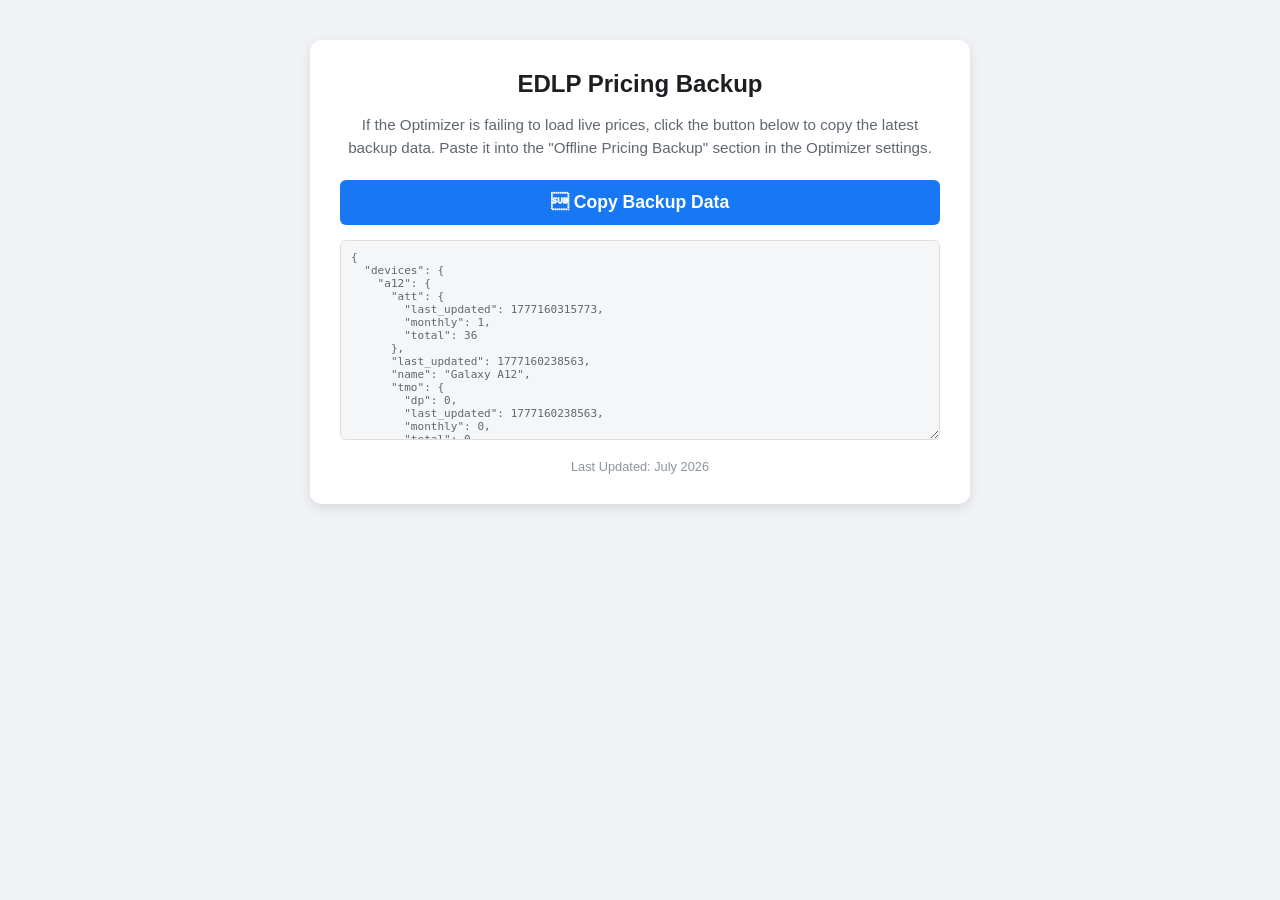
==== index.html @ a32ff742 "Add files via upload" ====
<!DOCTYPE html>
<html lang="en">
<head>
    <meta charset="UTF-8">
    <meta name="viewport" content="width=device-width, initial-scale=1.0">
    <title>Optimizer EDLP Backup</title>
    <style>
        body {
            font-family: -apple-system, BlinkMacSystemFont, "Segoe UI", Roboto, Helvetica, Arial, sans-serif;
            background-color: #f0f2f5;
            color: #1c1e21;
            display: flex;
            flex-direction: column;
            align-items: center;
            padding: 40px 20px;
            margin: 0;
        }
        .container {
            background-color: #ffffff;
            padding: 30px;
            border-radius: 12px;
            box-shadow: 0 4px 12px rgba(0, 0, 0, 0.1);
            max-width: 600px;
            width: 100%;
            text-align: center;
        }
        h1 { margin-top: 0; font-size: 1.5em; }
        p { color: #606770; font-size: 0.95em; line-height: 1.5; margin-bottom: 20px; }
        #copy-btn {
            background-color: #1877f2;
            color: white;
            border: none;
            padding: 12px 24px;
            border-radius: 6px;
            font-size: 1.1em;
            font-weight: bold;
            cursor: pointer;
            width: 100%;
            margin-bottom: 15px;
            transition: background-color 0.2s;
        }
        #copy-btn:hover { background-color: #166fe5; }
        #copy-btn.success { background-color: #42b72a; }
        textarea {
            width: 100%;
            height: 200px;
            padding: 10px;
            font-family: monospace;
            font-size: 0.85em;
            border: 1px solid #ddd;
            border-radius: 6px;
            box-sizing: border-box;
            resize: vertical;
            background-color: #f5f6f7;
            color: #606770;
        }
        .last-updated { font-size: 0.8em; color: #8d949e; margin-top: 15px; }
    </style>
</head>
<body>

    <div class="container">
        <h1>EDLP Pricing Backup</h1>
        <p>If the Optimizer is failing to load live prices, click the button below to copy the latest backup data. Paste it into the "Offline Pricing Backup" section in the Optimizer settings.</p>
        
        <button id="copy-btn"> Copy Backup Data</button>
        
        <!-- IF YOU ARE UPDATING EDLP DAYA PUT PUT IT BETWEEN THE TWO TEXT AREA TAGS DIRECTLY BELOW. -->
        <textarea id="json-data" readonly>{
  "devices": {
    "a12": {
      "att": {
        "last_updated": 1777160315773,
        "monthly": 1,
        "total": 36
      },
      "last_updated": 1777160238563,
      "name": "Galaxy A12",
      "tmo": {
        "dp": 0,
        "last_updated": 1777160238563,
        "monthly": 0,
        "total": 0
      },
      "vzw": {
        "last_updated": 1777160238563,
        "monthly": 0,
        "total": 0
      },
      "abbr": "A12"
    },
    "a135g": {
      "att": {
        "last_updated": 1777160222709,
        "monthly": 1,
        "total": 36
      },
      "last_updated": 1777160221125,
      "name": "Galaxy A13 5G",
      "tmo": {
        "dp": 0,
        "last_updated": 1777160221125,
        "monthly": 0,
        "total": 0
      },
      "vzw": {
        "last_updated": 1777160221125,
        "monthly": 0,
        "total": 0
      },
      "abbr": "A13 5G"
    },
    "classic": {
      "att": {
        "last_updated": 1785090373162,
        "monthly": 1.53,
        "total": 55
      },
      "last_updated": 1764448685541,
      "name": "Classic",
      "tmo": {
        "dp": 0,
        "last_updated": 1771177642254,
        "monthly": 0,
        "total": 0
      },
      "vzw": {
        "last_updated": 1764700686556,
        "monthly": 0,
        "total": 0
      },
      "abbr": "Classic"
    },
    "flip4": {
      "att": {
        "last_updated": 1774655177593,
        "monthly": 1,
        "total": 36
      },
      "last_updated": 1774655177593,
      "name": "Flip4",
      "tmo": {
        "dp": 0,
        "last_updated": 1774655177593,
        "monthly": 0,
        "total": 0
      },
      "vzw": {
        "last_updated": 1774655177593,
        "monthly": 0,
        "total": 0
      }
    },
    "flip45g": {
      "att": {
        "last_updated": 1766772123050,
        "monthly": 0,
        "total": 0
      },
      "last_updated": 1764448685542,
      "name": "Flip 4 5G",
      "tmo": {
        "dp": 25,
        "last_updated": 1779044442848,
        "monthly": 1,
        "total": 49
      },
      "vzw": {
        "last_updated": 1767815328914,
        "monthly": 0,
        "total": 0
      }
    },
    "galaxy23ultra5g": {
      "att": {
        "last_updated": 1766198104640,
        "monthly": 1,
        "total": 36
      },
      "last_updated": 1766198094920,
      "name": "Galaxy S23 Ultra 5G",
      "tmo": {
        "dp": 0,
        "last_updated": 1766198104640,
        "monthly": 0,
        "total": 0
      },
      "vzw": {
        "last_updated": 1768261224699,
        "monthly": 1,
        "total": 36
      },
      "abbr": "S23U"
    },
    "galaxya03": {
      "att": {
        "last_updated": 1767653824335,
        "monthly": 0,
        "total": 0
      },
      "last_updated": 1767107032057,
      "name": "Galaxy A03",
      "tmo": {
        "dp": 0,
        "last_updated": 1769038272967,
        "monthly": 0,
        "total": 0
      },
      "vzw": {
        "last_updated": 1777922833075,
        "monthly": 1,
        "total": 36
      },
      "abbr": "A03"
    },
    "galaxya11": {
      "att": {
        "last_updated": 1767472970733,
        "monthly": 1,
        "total": 36
      },
      "last_updated": 1764449590527,
      "name": "Galaxy A11",
      "tmo": {
        "dp": 0,
        "last_updated": 1767722695655,
        "monthly": 0,
        "total": 0
      },
      "vzw": {
        "last_updated": 1768261192025,
        "monthly": 0,
        "total": 0
      },
      "abbr": "A11"
    },
    "galaxya13lte": {
      "att": {
        "last_updated": 1785375253372,
        "monthly": 0,
        "total": 0
      },
      "last_updated": 1764448685542,
      "name": "Galaxy A13 LTE",
      "tmo": {
        "dp": 30,
        "last_updated": 1768583483015,
        "monthly": 0.79,
        "total": 49
      },
      "vzw": {
        "last_updated": 1767472968352,
        "monthly": 0,
        "total": 0
      },
      "abbr": "A13"
    },
    "galaxya14": {
      "name": "Galaxy A14",
      "abbr": "A14",
      "att": {
        "monthly": 0,
        "total": 0
      },
      "vzw": {
        "monthly": 0,
        "total": 0
      },
      "tmo": {
        "dp": 0,
        "monthly": 0,
        "total": 0
      },
      "last_updated": 1785392687244,
      "is_ghost": true
    },
    "galaxya155g": {
      "att": {
        "last_updated": 1768259990253,
        "monthly": 1,
        "total": 36
      },
      "last_updated": 1764448807949,
      "name": "Galaxy A15 5G",
      "tmo": {
        "dp": 20,
        "last_updated": 1769531123760,
        "monthly": 0.67,
        "total": 36.08
      },
      "vzw": {
        "last_updated": 1771178080048,
        "monthly": 1,
        "total": 36
      },
      "abbr": "A15"
    },
    "galaxya165g": {
      "att": {
        "last_updated": 1769181665505,
        "monthly": 1.39,
        "total": 50
      },
      "last_updated": 1764448685541,
      "name": "Galaxy A16 5G",
      "tmo": {
        "dp": 35,
        "last_updated": 1771689553875,
        "monthly": 0.63,
        "total": 50.12
      },
      "vzw": {
        "last_updated": 1777922845185,
        "monthly": 1.39,
        "total": 50
      },
      "abbr": "A16"
    },
    "galaxya175g": {
      "att": {
        "last_updated": 1785090386030,
        "monthly": 4.72,
        "total": 170
      },
      "last_updated": 1769197187330,
      "name": "Galaxy A17 5G",
      "tmo": {
        "dp": 45,
        "last_updated": 1769531090029,
        "monthly": 3,
        "total": 117
      },
      "vzw": {
        "last_updated": 1784490194806,
        "monthly": 3.31,
        "total": 119
      },
      "abbr": "A17"
    },
    "galaxya235g": {
      "att": {
        "last_updated": 1778961879058,
        "monthly": 1,
        "total": 36
      },
      "last_updated": 1778961870938,
      "name": "Galaxy A23 5G",
      "tmo": {
        "dp": 0,
        "last_updated": 1778961870938,
        "monthly": 0,
        "total": 0
      },
      "vzw": {
        "last_updated": 1778961870938,
        "monthly": 0,
        "total": 0
      },
      "abbr": "A23 5G"
    },
    "galaxya355g": {
      "att": {
        "last_updated": 1769188095938,
        "monthly": 1,
        "total": 36
      },
      "last_updated": 1764448685541,
      "name": "Galaxy A35 5G",
      "tmo": {
        "dp": 30,
        "last_updated": 1769711173546,
        "monthly": 0.25,
        "total": 36
      },
      "vzw": {
        "last_updated": 1769188095938,
        "monthly": 0,
        "total": 0
      },
      "abbr": "A35"
    },
    "galaxys23": {
      "att": {
        "last_updated": 1777160265288,
        "monthly": 1,
        "total": 36
      },
      "last_updated": 1777160260603,
      "name": "Galaxy S23",
      "tmo": {
        "dp": 0,
        "last_updated": 1777160260603,
        "monthly": 0,
        "total": 0
      },
      "vzw": {
        "last_updated": 1777160363345,
        "monthly": 0,
        "total": 0
      },
      "abbr": "S23"
    },
    "galaxys23plus5g": {
      "att": {
        "last_updated": 1785392585231,
        "monthly": 0,
        "total": 0
      },
      "last_updated": 1777160350174,
      "name": "Galaxy S23 Plus",
      "tmo": {
        "dp": 0,
        "last_updated": 1777160350174,
        "monthly": 0,
        "total": 0
      },
      "vzw": {
        "last_updated": 1777160352357,
        "monthly": 1,
        "total": 36
      },
      "abbr": "S23+"
    },
    "galaxys24fe": {
      "att": {
        "last_updated": 1785090398103,
        "monthly": 11.08,
        "total": 399
      },
      "last_updated": 1764448685541,
      "name": "Galaxy S24 FE",
      "tmo": {
        "dp": 0,
        "last_updated": 1764700915613,
        "monthly": 0,
        "total": 0
      },
      "vzw": {
        "last_updated": 1777922869053,
        "monthly": 11.08,
        "total": 399
      },
      "abbr": "24FE"
    },
    "galaxys24plus": {
      "att": {
        "last_updated": 1782167713382,
        "monthly": 1.36,
        "total": 49
      },
      "last_updated": 1767657354528,
      "name": "Galaxy S24 Plus",
      "tmo": {
        "dp": 0,
        "last_updated": 1767657359333,
        "monthly": 0,
        "total": 0
      },
      "vzw": {
        "last_updated": 1782167832510,
        "monthly": 1.36,
        "total": 49
      },
      "abbr": "S24+"
    },
    "galaxys25fe": {
      "att": {
        "last_updated": 1785090401264,
        "monthly": 11.08,
        "total": 399
      },
      "last_updated": 1764448685541,
      "name": "Galaxy S25 FE",
      "tmo": {
        "dp": 0,
        "last_updated": 1764700930321,
        "monthly": 0,
        "total": 0
      },
      "vzw": {
        "last_updated": 1782167848174,
        "monthly": 11.08,
        "total": 399
      },
      "abbr": "25FE"
    },
    "galaxys25plus5g": {
      "att": {
        "last_updated": 1785090422336,
        "monthly": 13.86,
        "total": 499
      },
      "last_updated": 1764448685541,
      "name": "Galaxy S25 Plus 5G",
      "tmo": {
        "dp": 0,
        "last_updated": 1764700953069,
        "monthly": 0,
        "total": 0
      },
      "vzw": {
        "last_updated": 1781978054640,
        "monthly": 13.86,
        "total": 499
      },
      "abbr": "S25+"
    },
    "galaxys25ultra5g": {
      "att": {
        "last_updated": 1785090430750,
        "monthly": 13.86,
        "total": 499
      },
      "last_updated": 1764448685541,
      "name": "Galaxy S25 Ultra 5G",
      "tmo": {
        "dp": 0,
        "last_updated": 1764630490975,
        "monthly": 0,
        "total": 0
      },
      "vzw": {
        "last_updated": 1781978055515,
        "monthly": 13.86,
        "total": 499
      },
      "abbr": "S25U"
    },
    "galaxys26plus5g": {
      "name": "Galaxy S26 Plus 5G",
      "abbr": "S26+",
      "att": {
        "monthly": 0,
        "total": 0
      },
      "vzw": {
        "monthly": 0,
        "total": 0
      },
      "tmo": {
        "dp": 0,
        "monthly": 0,
        "total": 0
      },
      "last_updated": 1785392687243,
      "is_ghost": true
    },
    "galaxys26ultra5g": {
      "name": "Galaxy S26 Ultra 5G",
      "abbr": "S26U",
      "att": {
        "monthly": 0,
        "total": 0
      },
      "vzw": {
        "monthly": 0,
        "total": 0
      },
      "tmo": {
        "dp": 0,
        "monthly": 0,
        "total": 0
      },
      "last_updated": 1785392687243,
      "is_ghost": true
    },
    "galaxyzflip45g": {
      "att": {
        "last_updated": 1764700989400,
        "monthly": 0,
        "total": 0
      },
      "last_updated": 1764448685542,
      "name": "Galaxy Z Flip 4 5G",
      "tmo": {
        "dp": 20,
        "last_updated": 1764700989400,
        "monthly": 1,
        "total": 44
      },
      "vzw": {
        "last_updated": 1777922971208,
        "monthly": 18.06,
        "total": 650
      },
      "abbr": "GZF4"
    },
    "galazys24ultra5g": {
      "att": {
        "last_updated": 1782167732961,
        "monthly": 2.75,
        "total": 99
      },
      "last_updated": 1766198073687,
      "name": "Galaxy S24 Ultra 5G",
      "tmo": {
        "dp": 0,
        "last_updated": 1767474294959,
        "monthly": 0,
        "total": 0
      },
      "vzw": {
        "last_updated": 1782167818372,
        "monthly": 2.75,
        "total": 99
      },
      "abbr": "S24U"
    },
    "gstylus5g": {
      "att": {
        "last_updated": 1778962022120,
        "monthly": 1,
        "total": 36
      },
      "last_updated": 1778962013934,
      "name": "G Stylus 5G",
      "tmo": {
        "dp": 0,
        "last_updated": 1778962013934,
        "monthly": 0,
        "total": 0
      },
      "vzw": {
        "last_updated": 1778962013934,
        "monthly": 0,
        "total": 0
      },
      "abbr": "STYL 5G"
    },
    "iphone13": {
      "att": {
        "last_updated": 1769187936022,
        "monthly": 0,
        "total": 0
      },
      "last_updated": 1768937172988,
      "name": "iPhone 13",
      "tmo": {
        "dp": 0,
        "last_updated": 1768937172988,
        "monthly": 0,
        "total": 0
      },
      "vzw": {
        "last_updated": 1769187936022,
        "monthly": 0,
        "total": 0
      },
      "abbr": "IP13"
    },
    "iphone14": {
      "att": {
        "last_updated": 1771178686291,
        "monthly": 5.53,
        "total": 199
      },
      "last_updated": 1768937166870,
      "name": "iPhone 14",
      "tmo": {
        "dp": 0,
        "last_updated": 1768937166870,
        "monthly": 0,
        "total": 0
      },
      "vzw": {
        "last_updated": 1769187940346,
        "monthly": 5.53,
        "total": 199
      },
      "abbr": "IP14"
    },
    "iphone14plus": {
      "att": {
        "last_updated": 1771178694706,
        "monthly": 5.53,
        "total": 199
      },
      "last_updated": 1769187998117,
      "name": "iPhone 14 Plus",
      "tmo": {
        "dp": 0,
        "last_updated": 1769187998117,
        "monthly": 0,
        "total": 0
      },
      "vzw": {
        "last_updated": 1769188002526,
        "monthly": 5.53,
        "total": 199
      },
      "abbr": "IP14+"
    },
    "iphone15": {
      "att": {
        "last_updated": 1771178696950,
        "monthly": 8.31,
        "total": 299
      },
      "last_updated": 1764448685541,
      "name": "iPhone 15",
      "tmo": {
        "dp": 227,
        "last_updated": 1765144676354,
        "monthly": 3,
        "total": 299
      },
      "vzw": {
        "last_updated": 1771178432298,
        "monthly": 17.5,
        "total": 630
      },
      "abbr": "IP15"
    },
    "iphone16": {
      "att": {
        "last_updated": 1785090480152,
        "monthly": 17.47,
        "total": 629
      },
      "last_updated": 1764448685542,
      "name": "iPhone 16",
      "tmo": {
        "dp": 473,
        "last_updated": 1776321078129,
        "monthly": 6.5,
        "total": 629
      },
      "vzw": {
        "last_updated": 1785090248459,
        "monthly": 20.25,
        "total": 729
      },
      "abbr": "IP16"
    },
    "iphone16e": {
      "att": {
        "last_updated": 1771178708172,
        "monthly": 12.47,
        "total": 449
      },
      "last_updated": 1764448685542,
      "name": "iPhone 16e",
      "tmo": {
        "dp": 341,
        "last_updated": 1769182495858,
        "monthly": 4.5,
        "total": 449
      },
      "vzw": {
        "last_updated": 1785090286163,
        "monthly": 12.47,
        "total": 449
      },
      "abbr": "IP16e"
    },
    "iphone16plus": {
      "att": {
        "last_updated": 1771178700885,
        "monthly": 20.25,
        "total": 729
      },
      "last_updated": 1764448685542,
      "name": "iPhone 16 Plus",
      "tmo": {
        "dp": 549,
        "last_updated": 1772994837796,
        "monthly": 7.5,
        "total": 729
      },
      "vzw": {
        "last_updated": 1785090262428,
        "monthly": 22.19,
        "total": 799
      },
      "abbr": "IP16+"
    },
    "iphone16pro": {
      "att": {
        "last_updated": 1765144735530,
        "monthly": 22.19,
        "total": 799
      },
      "last_updated": 1764448685542,
      "name": "iPhone 16 Pro",
      "tmo": {
        "dp": 601,
        "last_updated": 1765144735530,
        "monthly": 8.25,
        "total": 799
      },
      "vzw": {
        "last_updated": 1771178487882,
        "monthly": 24.97,
        "total": 899
      },
      "abbr": "IP16PR"
    },
    "iphone16promax": {
      "att": {
        "last_updated": 1771178705991,
        "monthly": 27.75,
        "total": 999
      },
      "last_updated": 1764448685542,
      "name": "iPhone 16 Pro Max",
      "tmo": {
        "dp": 0,
        "last_updated": 1768664920309,
        "monthly": 0,
        "total": 999
      },
      "vzw": {
        "last_updated": 1785090278557,
        "monthly": 27.75,
        "total": 999
      },
      "abbr": "IP16PM"
    },
    "iphone17": {
      "att": {
        "last_updated": 1785090488118,
        "monthly": 21.64,
        "total": 779
      },
      "last_updated": 1764448685542,
      "name": "iPhone 17",
      "tmo": {
        "dp": 587,
        "last_updated": 1772994885945,
        "monthly": 8,
        "total": 779
      },
      "vzw": {
        "last_updated": 1785090308899,
        "monthly": 21.64,
        "total": 779
      },
      "abbr": "IP17"
    },
    "iphone17e": {
      "att": {
        "last_updated": 1773179412495,
        "monthly": 15.25,
        "total": 549
      },
      "last_updated": 1773178203206,
      "name": "iPhone 17e",
      "tmo": {
        "dp": 417,
        "last_updated": 1775493802852,
        "monthly": 5.5,
        "total": 549
      },
      "vzw": {
        "last_updated": 1785179837315,
        "monthly": 15.25,
        "total": 549
      },
      "abbr": "IP17e"
    },
    "iphone17pro": {
      "att": {
        "last_updated": 1771178714165,
        "monthly": 29.14,
        "total": 1049
      },
      "last_updated": 1764448685542,
      "name": "iPhone 17 Pro",
      "tmo": {
        "dp": 791,
        "last_updated": 1772994924752,
        "monthly": 10.75,
        "total": 1049
      },
      "vzw": {
        "last_updated": 1785090304045,
        "monthly": 29.14,
        "total": 1049
      },
      "abbr": "IP17PR"
    },
    "iphone17promax": {
      "att": {
        "last_updated": 1785090493816,
        "monthly": 31.92,
        "total": 1149
      },
      "last_updated": 1764448685542,
      "name": "iPhone 17 Pro Max",
      "tmo": {
        "dp": 867,
        "last_updated": 1776278713033,
        "monthly": 11.75,
        "total": 1149
      },
      "vzw": {
        "last_updated": 1785090300112,
        "monthly": 31.92,
        "total": 1149
      },
      "abbr": "IP17PM"
    },
    "iphoneair": {
      "att": {
        "last_updated": 1771178718025,
        "monthly": 24.97,
        "total": 899
      },
      "last_updated": 1764448685542,
      "name": "iPhone Air",
      "tmo": {
        "dp": 677,
        "last_updated": 1772994991056,
        "monthly": 9.25,
        "total": 899
      },
      "vzw": {
        "last_updated": 1785090317943,
        "monthly": 24.97,
        "total": 899
      },
      "abbr": "IP AIR"
    },
    "iphonese3rdgen": {
      "att": {
        "last_updated": 1771178719603,
        "monthly": 1,
        "total": 36
      },
      "last_updated": 1769187971630,
      "name": "iPhone SE 3rd Gen",
      "tmo": {
        "dp": 0,
        "last_updated": 1769187971630,
        "monthly": 0,
        "total": 0
      },
      "vzw": {
        "last_updated": 1769187982075,
        "monthly": 1,
        "total": 36
      },
      "abbr": "SE3"
    },
    "motog5g2024": {
      "att": {
        "last_updated": 1767641098493,
        "monthly": 1,
        "total": 36
      },
      "last_updated": 1764448685542,
      "name": "Moto G 5G 2024",
      "tmo": {
        "dp": 12,
        "last_updated": 1769531095677,
        "monthly": 1,
        "total": 36
      },
      "vzw": {
        "last_updated": 1777922986961,
        "monthly": 1,
        "total": 36
      },
      "abbr": "MG24"
    },
    "motog5g2025": {
      "att": {
        "last_updated": 1781883394081,
        "monthly": 0,
        "total": 0
      },
      "last_updated": 1764448685542,
      "name": "Moto G 5G 2025",
      "tmo": {
        "dp": 25,
        "last_updated": 1781883682447,
        "monthly": 1,
        "total": 49
      },
      "vzw": {
        "last_updated": 1785090114148,
        "monthly": 1.39,
        "total": 50
      },
      "abbr": "MG25"
    },
    "motog5g2026": {
      "att": {
        "last_updated": 1785090453076,
        "monthly": 2.5,
        "total": 90
      },
      "last_updated": 1781898543386,
      "name": "Moto G 2026",
      "tmo": {
        "dp": 35,
        "last_updated": 1782501685687,
        "monthly": 1.5,
        "total": 71
      },
      "vzw": {
        "last_updated": 1785090183438,
        "monthly": 3.61,
        "total": 130
      },
      "abbr": "MG26"
    },
    "motogplay2026": {
      "att": {
        "last_updated": 1781898561263,
        "monthly": 0,
        "total": 0
      },
      "last_updated": 1781898561263,
      "name": "Moto G Play 2026",
      "tmo": {
        "dp": 30,
        "last_updated": 1782501674262,
        "monthly": 1.5,
        "total": 66
      },
      "vzw": {
        "last_updated": 1785090203081,
        "monthly": 3.06,
        "total": 110
      },
      "abbr": "PLAY26"
    },
    "motogpower2024": {
      "att": {
        "last_updated": 1778963088765,
        "monthly": 0,
        "total": 0
      },
      "last_updated": 1778963088765,
      "name": "Moto G Power 2024",
      "tmo": {
        "dp": 0,
        "last_updated": 1778963088765,
        "monthly": 0,
        "total": 0
      },
      "vzw": {
        "last_updated": 1778963093977,
        "monthly": 1,
        "total": 36
      },
      "abbr": "PWR24"
    },
    "motogpower2025": {
      "att": {
        "last_updated": 1779051539000,
        "monthly": 0,
        "total": 0
      },
      "last_updated": 1779051432623,
      "name": "Moto G Power 2025",
      "tmo": {
        "dp": 30,
        "last_updated": 1781883723729,
        "monthly": 2,
        "total": 78
      },
      "vzw": {
        "last_updated": 1785090076654,
        "monthly": 1.5,
        "total": 54
      },
      "abbr": "PWR25"
    },
    "motogpower2026": {
      "att": {
        "last_updated": 1785090458838,
        "monthly": 4,
        "total": 144
      },
      "last_updated": 1782501456294,
      "name": "Moto G Power 2026",
      "tmo": {
        "dp": 0,
        "last_updated": 1782501456294,
        "monthly": 0,
        "total": 0
      },
      "vzw": {
        "last_updated": 1784490264526,
        "monthly": 4.92,
        "total": 177
      },
      "abbr": "PWR26"
    },
    "motogstylus2023": {
      "att": {
        "last_updated": 1778961944348,
        "monthly": 1,
        "total": 36
      },
      "last_updated": 1778961931973,
      "name": "Moto G Stylus 5G 2023",
      "tmo": {
        "dp": 0,
        "last_updated": 1778961931973,
        "monthly": 0,
        "total": 0
      },
      "vzw": {
        "last_updated": 1778961931973,
        "monthly": 0,
        "total": 0
      },
      "abbr": "STYL23"
    },
    "motogstylus2024": {
      "att": {
        "last_updated": 1778963287495,
        "monthly": 0,
        "total": 0
      },
      "last_updated": 1778963287495,
      "name": "Moto G Stylus 2024",
      "tmo": {
        "dp": 0,
        "last_updated": 1778963287495,
        "monthly": 0,
        "total": 0
      },
      "vzw": {
        "last_updated": 1778963300522,
        "monthly": 1,
        "total": 36
      },
      "abbr": "STYL24"
    },
    "motogstylus2025": {
      "att": {
        "last_updated": 1777922783288,
        "monthly": 5,
        "total": 180
      },
      "last_updated": 1764448685542,
      "name": "Moto G Stylus 2025",
      "tmo": {
        "dp": 50,
        "last_updated": 1781883909096,
        "monthly": 3.46,
        "total": 133
      },
      "vzw": {
        "last_updated": 1764701373157,
        "monthly": 0,
        "total": 0
      },
      "abbr": "STYL25"
    },
    "motogstylus2026": {
      "att": {
        "last_updated": 1785090462247,
        "monthly": 6,
        "total": 216
      },
      "last_updated": 1776009487452,
      "name": "Moto G Stylus 2026",
      "tmo": {
        "dp": 0,
        "last_updated": 1776009487452,
        "monthly": 0,
        "total": 0
      },
      "vzw": {
        "last_updated": 1784490271168,
        "monthly": 7.31,
        "total": 263
      },
      "abbr": "STYL26"
    },
    "motogstylus5g": {
      "att": {
        "last_updated": 1778963410999,
        "monthly": 0,
        "total": 0
      },
      "last_updated": 1778963410999,
      "name": "Moto G Stylus 5G",
      "tmo": {
        "dp": 0,
        "last_updated": 1778963410999,
        "monthly": 0,
        "total": 0
      },
      "vzw": {
        "last_updated": 1778963414541,
        "monthly": 1,
        "total": 36
      },
      "abbr": "STYL 5G"
    },
    "oneace5g": {
      "att": {
        "last_updated": 1764701048879,
        "monthly": 0,
        "total": 0
      },
      "last_updated": 1764448685542,
      "name": "One Ace 5G",
      "tmo": {
        "dp": 0,
        "last_updated": 1764701048879,
        "monthly": 0,
        "total": 0
      },
      "vzw": {
        "last_updated": 1771178346070,
        "monthly": 1,
        "total": 36
      },
      "abbr": "ACE"
    },
    "pixel7a": {
      "att": {
        "last_updated": 1778962080670,
        "monthly": 1,
        "total": 36
      },
      "last_updated": 1769188125226,
      "name": "Pixel 7a",
      "tmo": {
        "dp": 0,
        "last_updated": 1769188125226,
        "monthly": 0,
        "total": 0
      },
      "vzw": {
        "last_updated": 1769188128529,
        "monthly": 1,
        "total": 36
      }
    },
    "pixel8a": {
      "att": {
        "last_updated": 1769188115860,
        "monthly": 1,
        "total": 36
      },
      "last_updated": 1766792886877,
      "name": "Pixel 8a",
      "tmo": {
        "dp": 0,
        "last_updated": 1766792893463,
        "monthly": 0,
        "total": 0
      },
      "vzw": {
        "last_updated": 1769188115860,
        "monthly": 1,
        "total": 36
      }
    },
    "revvl6": {
      "att": {
        "last_updated": 1764701398907,
        "monthly": 0,
        "total": 0
      },
      "last_updated": 1764448685542,
      "name": "REVVL 6",
      "tmo": {
        "dp": 30,
        "last_updated": 1767654814269,
        "monthly": 0.25,
        "total": 36
      },
      "vzw": {
        "last_updated": 1764701398907,
        "monthly": 0,
        "total": 0
      },
      "abbr": "REV6"
    },
    "revvl6x5g": {
      "att": {
        "last_updated": 1769531291650,
        "monthly": 0,
        "total": 0
      },
      "last_updated": 1769531291650,
      "name": "Revvl 6X 5G",
      "tmo": {
        "dp": 50,
        "last_updated": 1769531300887,
        "monthly": 2,
        "total": 98
      },
      "vzw": {
        "last_updated": 1769531291650,
        "monthly": 0,
        "total": 0
      }
    },
    "sommiphone17e": {
      "att": {
        "last_updated": 1785179828761,
        "monthly": 15.25,
        "total": 549
      },
      "last_updated": 1785179828761,
      "name": "SOMM iPhone 17e",
      "tmo": {
        "dp": 417,
        "last_updated": 1785179828761,
        "monthly": 5.5,
        "total": 549
      },
      "vzw": {
        "last_updated": 1785179828761,
        "monthly": 15.25,
        "total": 549
      },
      "abbr": "IP17e (SOMM)"
    },
    "tclflip3": {
      "att": {
        "last_updated": 1768261525286,
        "monthly": 0,
        "total": 0
      },
      "last_updated": 1764448685542,
      "name": "TCL Flip 3",
      "tmo": {
        "dp": 0,
        "last_updated": 1768261525286,
        "monthly": 0,
        "total": 0
      },
      "vzw": {
        "last_updated": 1784490297403,
        "monthly": 2.06,
        "total": 74
      },
      "abbr": "Flip3"
    },
    "iphone15promax": {
      "name": "iPhone 15 Pro Max",
      "abbr": "IP15PM",
      "att": {
        "monthly": 0,
        "total": 0
      },
      "vzw": {
        "monthly": 0,
        "total": 0
      },
      "tmo": {
        "dp": 0,
        "monthly": 0,
        "total": 0
      },
      "last_updated": 1785392687242,
      "is_ghost": true
    },
    "iphone15pro": {
      "name": "iPhone 15 Pro",
      "abbr": "IP15PR",
      "att": {
        "monthly": 0,
        "total": 0
      },
      "vzw": {
        "monthly": 0,
        "total": 0
      },
      "tmo": {
        "dp": 0,
        "monthly": 0,
        "total": 0
      },
      "last_updated": 1785392687242,
      "is_ghost": true
    },
    "iphone15plus": {
      "name": "iPhone 15 Plus",
      "abbr": "IP15+",
      "att": {
        "monthly": 0,
        "total": 0
      },
      "vzw": {
        "monthly": 0,
        "total": 0
      },
      "tmo": {
        "dp": 0,
        "monthly": 0,
        "total": 0
      },
      "last_updated": 1785392687242,
      "is_ghost": true
    },
    "iphone13promax": {
      "name": "iPhone 13 Pro Max",
      "abbr": "IP13PM",
      "att": {
        "monthly": 0,
        "total": 0
      },
      "vzw": {
        "monthly": 0,
        "total": 0
      },
      "tmo": {
        "dp": 0,
        "monthly": 0,
        "total": 0
      },
      "last_updated": 1785392687243,
      "is_ghost": true
    },
    "iphone13pro": {
      "name": "iPhone 13 Pro",
      "abbr": "IP13PR",
      "att": {
        "monthly": 0,
        "total": 0
      },
      "vzw": {
        "monthly": 0,
        "total": 0
      },
      "tmo": {
        "dp": 0,
        "monthly": 0,
        "total": 0
      },
      "last_updated": 1785392687243,
      "is_ghost": true
    },
    "iphone12promax": {
      "name": "iPhone 12 Pro Max",
      "abbr": "IP12PM",
      "att": {
        "monthly": 0,
        "total": 0
      },
      "vzw": {
        "monthly": 0,
        "total": 0
      },
      "tmo": {
        "dp": 0,
        "monthly": 0,
        "total": 0
      },
      "last_updated": 1785392687243,
      "is_ghost": true
    },
    "iphone12pro": {
      "name": "iPhone 12 Pro",
      "abbr": "IP12PR",
      "att": {
        "monthly": 0,
        "total": 0
      },
      "vzw": {
        "monthly": 0,
        "total": 0
      },
      "tmo": {
        "dp": 0,
        "monthly": 0,
        "total": 0
      },
      "last_updated": 1785392687243,
      "is_ghost": true
    },
    "iphone12": {
      "name": "iPhone 12",
      "abbr": "IP12",
      "att": {
        "monthly": 0,
        "total": 0
      },
      "vzw": {
        "monthly": 0,
        "total": 0
      },
      "tmo": {
        "dp": 0,
        "monthly": 0,
        "total": 0
      },
      "last_updated": 1785392687243,
      "is_ghost": true
    },
    "iphone11promax": {
      "name": "iPhone 11 Pro Max",
      "abbr": "IP11PM",
      "att": {
        "monthly": 0,
        "total": 0
      },
      "vzw": {
        "monthly": 0,
        "total": 0
      },
      "tmo": {
        "dp": 0,
        "monthly": 0,
        "total": 0
      },
      "last_updated": 1785392687243,
      "is_ghost": true
    },
    "galaxys22plus": {
      "name": "Galaxy S22 Plus",
      "abbr": "S22+",
      "att": {
        "monthly": 0,
        "total": 0
      },
      "vzw": {
        "monthly": 0,
        "total": 0
      },
      "tmo": {
        "dp": 0,
        "monthly": 0,
        "total": 0
      },
      "last_updated": 1785392687243,
      "is_ghost": true
    },
    "galaxys21plus": {
      "name": "Galaxy S21 Plus",
      "abbr": "S21+",
      "att": {
        "monthly": 0,
        "total": 0
      },
      "vzw": {
        "monthly": 0,
        "total": 0
      },
      "tmo": {
        "dp": 0,
        "monthly": 0,
        "total": 0
      },
      "last_updated": 1785392687243,
      "is_ghost": true
    },
    "galaxys20plus": {
      "name": "Galaxy S20 Plus",
      "abbr": "S20+",
      "att": {
        "monthly": 0,
        "total": 0
      },
      "vzw": {
        "monthly": 0,
        "total": 0
      },
      "tmo": {
        "dp": 0,
        "monthly": 0,
        "total": 0
      },
      "last_updated": 1785392687243,
      "is_ghost": true
    },
    "cingularflip44gb": {
      "name": "Cingular Flip 4 4GB",
      "abbr": "Flip4 4GB",
      "att": {
        "monthly": 0,
        "total": 0
      },
      "vzw": {
        "monthly": 0,
        "total": 0
      },
      "tmo": {
        "dp": 0,
        "monthly": 0,
        "total": 0
      },
      "last_updated": 1785392687243,
      "is_ghost": true
    },
    "galaxya1464gb": {
      "name": "Galaxy A14 64GB",
      "abbr": "A14 64GB",
      "att": {
        "monthly": 0,
        "total": 0
      },
      "vzw": {
        "monthly": 0,
        "total": 0
      },
      "tmo": {
        "dp": 0,
        "monthly": 0,
        "total": 0
      },
      "last_updated": 1785392687243,
      "is_ghost": true
    },
    "galaxya2364gb": {
      "name": "Galaxy A23 64GB",
      "abbr": "A23 64GB",
      "att": {
        "monthly": 0,
        "total": 0
      },
      "vzw": {
        "monthly": 0,
        "total": 0
      },
      "tmo": {
        "dp": 0,
        "monthly": 0,
        "total": 0
      },
      "last_updated": 1785392687243,
      "is_ghost": true
    },
    "galaxya545g128gb": {
      "name": "Galaxy A54 5G 128GB",
      "abbr": "A54 128GB",
      "att": {
        "monthly": 0,
        "total": 0
      },
      "vzw": {
        "monthly": 0,
        "total": 0
      },
      "tmo": {
        "dp": 0,
        "monthly": 0,
        "total": 0
      },
      "last_updated": 1785392687243,
      "is_ghost": true
    },
    "motogplay202332gb": {
      "name": "Moto G Play 2023 32GB",
      "abbr": "PLAY23 32GB",
      "att": {
        "monthly": 0,
        "total": 0
      },
      "vzw": {
        "monthly": 0,
        "total": 0
      },
      "tmo": {
        "dp": 0,
        "monthly": 0,
        "total": 0
      },
      "last_updated": 1785392687243,
      "is_ghost": true
    },
    "galaxys21fe": {
      "name": "Galaxy S21 FE",
      "abbr": "21FE",
      "att": {
        "monthly": 0,
        "total": 0
      },
      "vzw": {
        "monthly": 0,
        "total": 0
      },
      "tmo": {
        "dp": 0,
        "monthly": 0,
        "total": 0
      },
      "last_updated": 1785392687243,
      "is_ghost": true
    },
    "gstylus": {
      "name": "G Stylus",
      "abbr": "STYL",
      "att": {
        "monthly": 0,
        "total": 0
      },
      "vzw": {
        "monthly": 0,
        "total": 0
      },
      "tmo": {
        "dp": 0,
        "monthly": 0,
        "total": 0
      },
      "last_updated": 1785392687243,
      "is_ghost": true
    },
    "galaxya525g": {
      "name": "Galaxy A52 5G",
      "abbr": "A52 5G",
      "att": {
        "monthly": 0,
        "total": 0
      },
      "vzw": {
        "monthly": 0,
        "total": 0
      },
      "tmo": {
        "dp": 0,
        "monthly": 0,
        "total": 0
      },
      "last_updated": 1785392687243,
      "is_ghost": true
    },
    "galaxya325g": {
      "name": "Galaxy A32 5G",
      "abbr": "A32 5G",
      "att": {
        "monthly": 0,
        "total": 0
      },
      "vzw": {
        "monthly": 0,
        "total": 0
      },
      "tmo": {
        "dp": 0,
        "monthly": 0,
        "total": 0
      },
      "last_updated": 1785392687243,
      "is_ghost": true
    },
    "galaxya535g": {
      "name": "Galaxy A53 5G",
      "abbr": "A53 5G",
      "att": {
        "monthly": 0,
        "total": 0
      },
      "vzw": {
        "monthly": 0,
        "total": 0
      },
      "tmo": {
        "dp": 0,
        "monthly": 0,
        "total": 0
      },
      "last_updated": 1785392687243,
      "is_ghost": true
    },
    "iphonese2ndgenrev": {
      "name": "iPhone SE 2nd Gen Rev",
      "abbr": "SE2 Rev",
      "att": {
        "monthly": 0,
        "total": 0
      },
      "vzw": {
        "monthly": 0,
        "total": 0
      },
      "tmo": {
        "dp": 0,
        "monthly": 0,
        "total": 0
      },
      "last_updated": 1785392687243,
      "is_ghost": true
    },
    "motog5g23": {
      "name": "Moto G 5G 23",
      "abbr": "MG23",
      "att": {
        "monthly": 0,
        "total": 0
      },
      "vzw": {
        "monthly": 0,
        "total": 0
      },
      "tmo": {
        "dp": 0,
        "monthly": 0,
        "total": 0
      },
      "last_updated": 1785392687243,
      "is_ghost": true
    },
    "galaxys215g": {
      "name": "Galaxy S21 5G",
      "abbr": "S21 5G",
      "att": {
        "monthly": 0,
        "total": 0
      },
      "vzw": {
        "monthly": 0,
        "total": 0
      },
      "tmo": {
        "dp": 0,
        "monthly": 0,
        "total": 0
      },
      "last_updated": 1785392687243,
      "is_ghost": true
    },
    "galaxys20ultra5g": {
      "name": "Galaxy S20 Ultra 5G",
      "abbr": "S20U 5G",
      "att": {
        "monthly": 0,
        "total": 0
      },
      "vzw": {
        "monthly": 0,
        "total": 0
      },
      "tmo": {
        "dp": 0,
        "monthly": 0,
        "total": 0
      },
      "last_updated": 1785392687243,
      "is_ghost": true
    },
    "galaxya35128gb": {
      "name": "Galaxy A35 128GB",
      "abbr": "A35",
      "att": {
        "monthly": 0,
        "total": 0
      },
      "vzw": {
        "monthly": 0,
        "total": 0
      },
      "tmo": {
        "dp": 0,
        "monthly": 0,
        "total": 0
      },
      "last_updated": 1785392687243,
      "is_ghost": true
    },
    "applewatchs10": {
      "name": "Apple Watch S10",
      "abbr": "AW S10",
      "att": {
        "monthly": 0,
        "total": 0
      },
      "vzw": {
        "monthly": 0,
        "total": 0
      },
      "tmo": {
        "dp": 0,
        "monthly": 0,
        "total": 0
      },
      "last_updated": 1785392687243,
      "is_ghost": true
    },
    "applewatchs9": {
      "name": "Apple Watch S9",
      "abbr": "AW S9",
      "att": {
        "monthly": 0,
        "total": 0
      },
      "vzw": {
        "monthly": 0,
        "total": 0
      },
      "tmo": {
        "dp": 0,
        "monthly": 0,
        "total": 0
      },
      "last_updated": 1785392687243,
      "is_ghost": true
    },
    "applewatchs8": {
      "name": "Apple Watch S8",
      "abbr": "AW S8",
      "att": {
        "monthly": 0,
        "total": 0
      },
      "vzw": {
        "monthly": 0,
        "total": 0
      },
      "tmo": {
        "dp": 0,
        "monthly": 0,
        "total": 0
      },
      "last_updated": 1785392687243,
      "is_ghost": true
    },
    "applewatchs7": {
      "name": "Apple Watch S7",
      "abbr": "AW S7",
      "att": {
        "monthly": 0,
        "total": 0
      },
      "vzw": {
        "monthly": 0,
        "total": 0
      },
      "tmo": {
        "dp": 0,
        "monthly": 0,
        "total": 0
      },
      "last_updated": 1785392687244,
      "is_ghost": true
    },
    "applewatchs6": {
      "name": "Apple Watch S6",
      "abbr": "AW S6",
      "att": {
        "monthly": 0,
        "total": 0
      },
      "vzw": {
        "monthly": 0,
        "total": 0
      },
      "tmo": {
        "dp": 0,
        "monthly": 0,
        "total": 0
      },
      "last_updated": 1785392687244,
      "is_ghost": true
    },
    "applewatchse2rev": {
      "name": "Apple Watch SE2 Rev",
      "abbr": "AW SE2 Rev",
      "att": {
        "monthly": 0,
        "total": 0
      },
      "vzw": {
        "monthly": 0,
        "total": 0
      },
      "tmo": {
        "dp": 0,
        "monthly": 0,
        "total": 0
      },
      "last_updated": 1785392687244,
      "is_ghost": true
    },
    "applewatchse2": {
      "name": "Apple Watch SE2",
      "abbr": "AW SE2",
      "att": {
        "monthly": 0,
        "total": 0
      },
      "vzw": {
        "monthly": 0,
        "total": 0
      },
      "tmo": {
        "dp": 0,
        "monthly": 0,
        "total": 0
      },
      "last_updated": 1785392687244,
      "is_ghost": true
    },
    "applewatchse": {
      "name": "Apple Watch SE",
      "abbr": "AW SE",
      "att": {
        "monthly": 0,
        "total": 0
      },
      "vzw": {
        "monthly": 0,
        "total": 0
      },
      "tmo": {
        "dp": 0,
        "monthly": 0,
        "total": 0
      },
      "last_updated": 1785392687244,
      "is_ghost": true
    },
    "applewatchultra2": {
      "name": "Apple Watch Ultra 2",
      "abbr": "AW ULT2",
      "att": {
        "monthly": 0,
        "total": 0
      },
      "vzw": {
        "monthly": 0,
        "total": 0
      },
      "tmo": {
        "dp": 0,
        "monthly": 0,
        "total": 0
      },
      "last_updated": 1785392687244,
      "is_ghost": true
    },
    "applewatchultra": {
      "name": "Apple Watch Ultra",
      "abbr": "AW ULT",
      "att": {
        "monthly": 0,
        "total": 0
      },
      "vzw": {
        "monthly": 0,
        "total": 0
      },
      "tmo": {
        "dp": 0,
        "monthly": 0,
        "total": 0
      },
      "last_updated": 1785392687244,
      "is_ghost": true
    },
    "galaxys23128gb": {
      "name": "Galaxy S23 128GB",
      "abbr": "S23",
      "att": {
        "monthly": 0,
        "total": 0
      },
      "vzw": {
        "monthly": 0,
        "total": 0
      },
      "tmo": {
        "dp": 0,
        "monthly": 0,
        "total": 0
      },
      "last_updated": 1785392687244,
      "is_ghost": true
    },
    "galaxya54": {
      "name": "Galaxy A54",
      "abbr": "A54",
      "att": {
        "monthly": 0,
        "total": 0
      },
      "vzw": {
        "monthly": 0,
        "total": 0
      },
      "tmo": {
        "dp": 0,
        "monthly": 0,
        "total": 0
      },
      "last_updated": 1785392687244,
      "is_ghost": true
    },
    "galaxya35": {
      "name": "Galaxy A35",
      "abbr": "A35",
      "att": {
        "monthly": 0,
        "total": 0
      },
      "vzw": {
        "monthly": 0,
        "total": 0
      },
      "tmo": {
        "dp": 0,
        "monthly": 0,
        "total": 0
      },
      "last_updated": 1785392687244,
      "is_ghost": true
    },
    "galaxya13": {
      "name": "Galaxy A13",
      "abbr": "A13",
      "att": {
        "monthly": 0,
        "total": 0
      },
      "vzw": {
        "monthly": 0,
        "total": 0
      },
      "tmo": {
        "dp": 0,
        "monthly": 0,
        "total": 0
      },
      "last_updated": 1785392687244,
      "is_ghost": true
    },
    "galaxya71": {
      "name": "Galaxy A71",
      "abbr": "A71",
      "att": {
        "monthly": 0,
        "total": 0
      },
      "vzw": {
        "monthly": 0,
        "total": 0
      },
      "tmo": {
        "dp": 0,
        "monthly": 0,
        "total": 0
      },
      "last_updated": 1785392687244,
      "is_ghost": true
    },
    "galaxynote9": {
      "name": "Galaxy Note9",
      "abbr": "Note9",
      "att": {
        "monthly": 0,
        "total": 0
      },
      "vzw": {
        "monthly": 0,
        "total": 0
      },
      "tmo": {
        "dp": 0,
        "monthly": 0,
        "total": 0
      },
      "last_updated": 1785392687244,
      "is_ghost": true
    },
    "galaxya425g": {
      "name": "Galaxy A42 5G",
      "abbr": "A42 5G",
      "att": {
        "monthly": 0,
        "total": 0
      },
      "vzw": {
        "monthly": 0,
        "total": 0
      },
      "tmo": {
        "dp": 0,
        "monthly": 0,
        "total": 0
      },
      "last_updated": 1785392687244,
      "is_ghost": true
    },
    "motogstylus": {
      "name": "Moto G Stylus",
      "abbr": "STYL",
      "att": {
        "monthly": 0,
        "total": 0
      },
      "vzw": {
        "monthly": 0,
        "total": 0
      },
      "tmo": {
        "dp": 0,
        "monthly": 0,
        "total": 0
      },
      "last_updated": 1785392687244,
      "is_ghost": true
    },
    "motogpower": {
      "name": "Moto G Power",
      "abbr": "PWR",
      "att": {
        "monthly": 0,
        "total": 0
      },
      "vzw": {
        "monthly": 0,
        "total": 0
      },
      "tmo": {
        "dp": 0,
        "monthly": 0,
        "total": 0
      },
      "last_updated": 1785392687244,
      "is_ghost": true
    },
    "motog": {
      "name": "Moto G",
      "abbr": "MG",
      "att": {
        "monthly": 0,
        "total": 0
      },
      "vzw": {
        "monthly": 0,
        "total": 0
      },
      "tmo": {
        "dp": 0,
        "monthly": 0,
        "total": 0
      },
      "last_updated": 1785392687244,
      "is_ghost": true
    },
    "motoe6": {
      "name": "Moto E6",
      "abbr": "E6",
      "att": {
        "monthly": 0,
        "total": 0
      },
      "vzw": {
        "monthly": 0,
        "total": 0
      },
      "tmo": {
        "dp": 0,
        "monthly": 0,
        "total": 0
      },
      "last_updated": 1785392687244,
      "is_ghost": true
    },
    "revvl": {
      "name": "Revvl",
      "abbr": "REVVL",
      "att": {
        "monthly": 0,
        "total": 0
      },
      "vzw": {
        "monthly": 0,
        "total": 0
      },
      "tmo": {
        "dp": 0,
        "monthly": 0,
        "total": 0
      },
      "last_updated": 1785392687244,
      "is_ghost": true
    }
  },
  "store_nicknames": {
    "1698": "Hooksett",
    "1753": "Derry",
    "1762": "Seabrook",
    "1785": "Hudson",
    "1788": "Scarborough",
    "1796": "Amherst",
    "1856": "Bangor",
    "1868": "Auburn",
    "2118": "Lunenburg",
    "2143": "Skowhegan",
    "2152": "Albany",
    "2202": "Windham",
    "2222": "Tewksbury",
    "2369": "Tilton",
    "2399": "Manchester",
    "2530": "Rutland",
    "2639": "Gilford",
    "2758": "Plymouth",
    "3535": "Epping"
  },
  "color_abbreviations": {
    "Beige": "BGE",
    "Black": "BLK",
    "Black Titanium": "BLK",
    "Blue": "BLU",
    "Cosmic Orange": "ORNG",
    "Deep Blue": "BLU",
    "Desert Titanium": "DSRT",
    "Graphite": "BLK",
    "Gray": "GRY",
    "Green": "GRN",
    "Mist Blue": "BLU",
    "Natural Titanium": "NTRL",
    "Navy": "BLU",
    "Sky Blue": "BLU",
    "Space Black": "BLK",
    "Titanium Black": "BLK",
    "Ultramarine": "BLU",
    "White": "WHTE",
    "Onyx Black": "BLK",
    "Onyx BLK": "BLK",
    "Slipstream": "GRY",
    "Coal Smoke": "BLK",
    "Tapestry": "BLU",
    "Midnight": "NAVY",
    "Caramel Latte": "BEIGE",
    "Olive": "GRN",
    "Silver": "SLVR",
    "Soft Pink": "PNK"
  },
  "hidden_cleanup": {
    "Demo - iPhone 16 Ultramari ne Demo 128GB": "Demo IP16",
    "Demo - Galaxy A16 128GB": "Demo A16",
    "Demo - iPhone 16 Plus 128GB": "Demo IP16+",
    "Demo - iPhone 16 128GB": "Demo IP16",
    "Demo - Galaxy S24 FE 128GB": "Demo S24FE",
    "Demo - Galaxy A15 5G 128GB": "Demo A15",
    "Demo - Galaxy S25 Plus 256GB": "Demo S25+",
    "Demo - Galaxy S25 Ultra 256GB": "Demo S25U",
    "Demo - iPhone 16e 128GB": "Demo IP16e",
    "Demo - iPhone 17 DEMO 256GB": "Demo IP17",
    "Demo - iPhone 17 Pro Max DEMO 256GB": "Demo IP17PM",
    "Demo - iPhone Air DEMO 256GB": "Demo IP Air",
    "Demo - iPhone 17 Pro DEMO 256GB": "Demo IP17PR",
    "Demo - iPhone 17 Plus DEMO 256GB": "Demo IP17+",
    "Demo - Galaxy S25 128GB": "Demo S25"
  }
}</textarea>
        
        <div class="last-updated">Last Updated: July 2026</div>
    </div>

    <script>
        document.getElementById('copy-btn').addEventListener('click', function() {
            const textArea = document.getElementById('json-data');
            const btn = document.getElementById('copy-btn');
            
            // Select and copy
            textArea.select();
            textArea.setSelectionRange(0, 999999); // For mobile devices
            
            try {
                document.execCommand('copy');
                // Visual feedback
                const originalText = btn.innerHTML;
                btn.innerHTML = " Copied to Clipboard!";
                btn.classList.add('success');
                
                setTimeout(() => {
                    btn.innerHTML = originalText;
                    btn.classList.remove('success');
                }, 3000);
            } catch (err) {
                alert("Failed to copy. Please select the text manually.");
            }
            
            // Deselect
            window.getSelection().removeAllRanges();
        });
    </script>
</body>
</html>
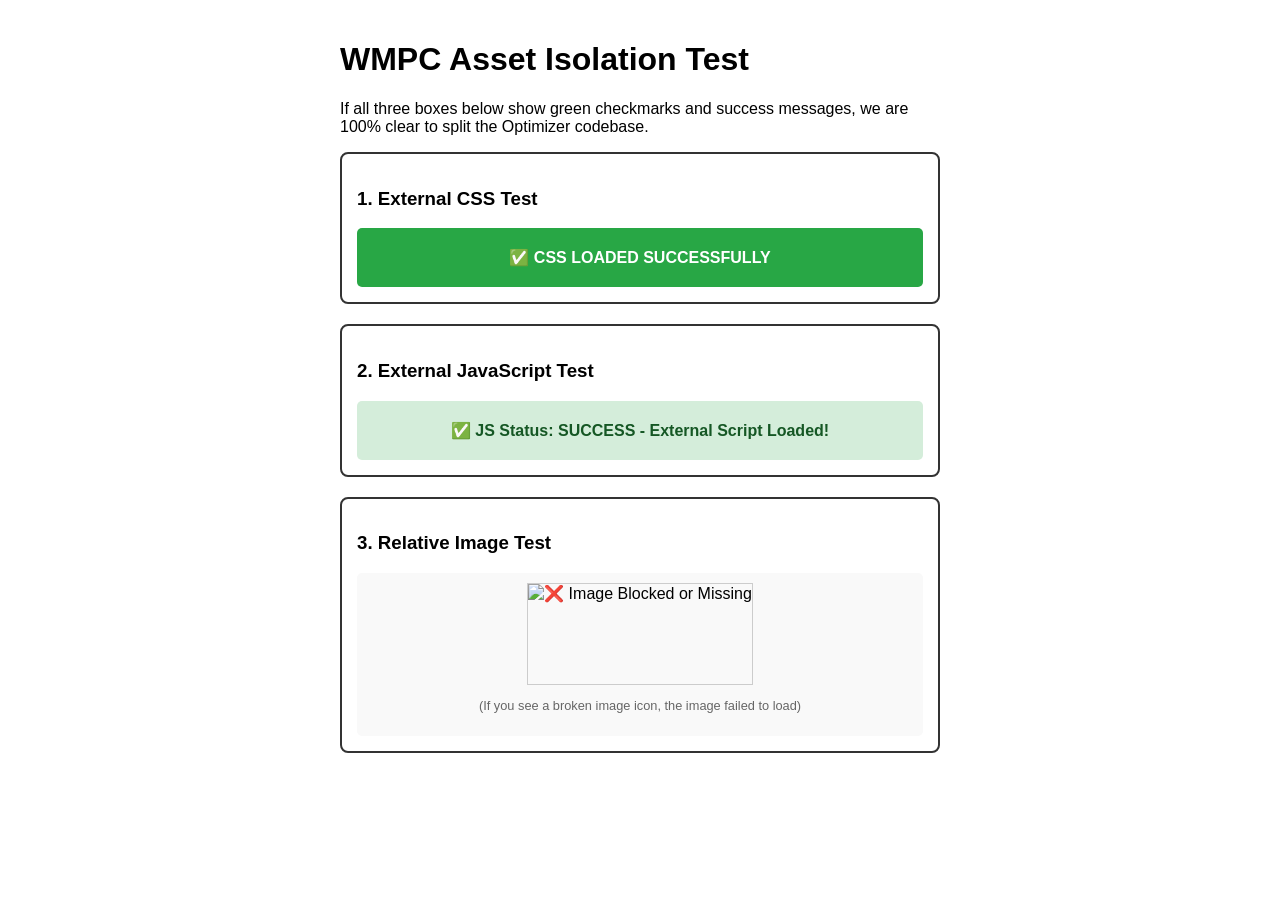
==== commit 65637664: "Add files via upload" ====
--- a/index.html
+++ b/index.html
@@ -3,2373 +3,55 @@
 <head>
     <meta charset="UTF-8">
     <meta name="viewport" content="width=device-width, initial-scale=1.0">
-    <title>Optimizer EDLP Backup</title>
+    <title>WMPC Asset Isolation Test</title>
+    <!-- Testing External CSS -->
+    <link rel="stylesheet" href="styles.css">
     <style>
         body {
-            font-family: -apple-system, BlinkMacSystemFont, "Segoe UI", Roboto, Helvetica, Arial, sans-serif;
-            background-color: #f0f2f5;
-            color: #1c1e21;
-            display: flex;
-            flex-direction: column;
-            align-items: center;
-            padding: 40px 20px;
-            margin: 0;
+            font-family: Arial, sans-serif;
+            padding: 20px;
+            max-width: 600px;
+            margin: 0 auto;
         }
-        .container {
-            background-color: #ffffff;
-            padding: 30px;
-            border-radius: 12px;
-            box-shadow: 0 4px 12px rgba(0, 0, 0, 0.1);
-            max-width: 600px;
-            width: 100%;
-            text-align: center;
+        .test-box {
+            margin-bottom: 20px;
+            padding: 15px;
+            border: 2px solid #333;
+            border-radius: 8px;
         }
-        h1 { margin-top: 0; font-size: 1.5em; }
-        p { color: #606770; font-size: 0.95em; line-height: 1.5; margin-bottom: 20px; }
-        #copy-btn {
-            background-color: #1877f2;
-            color: white;
-            border: none;
-            padding: 12px 24px;
-            border-radius: 6px;
-            font-size: 1.1em;
-            font-weight: bold;
-            cursor: pointer;
-            width: 100%;
-            margin-bottom: 15px;
-            transition: background-color 0.2s;
-        }
-        #copy-btn:hover { background-color: #166fe5; }
-        #copy-btn.success { background-color: #42b72a; }
-        textarea {
-            width: 100%;
-            height: 200px;
-            padding: 10px;
-            font-family: monospace;
-            font-size: 0.85em;
-            border: 1px solid #ddd;
-            border-radius: 6px;
-            box-sizing: border-box;
-            resize: vertical;
-            background-color: #f5f6f7;
-            color: #606770;
-        }
-        .last-updated { font-size: 0.8em; color: #8d949e; margin-top: 15px; }
     </style>
 </head>
 <body>
+    <h1>WMPC Asset Isolation Test</h1>
+    <p>If all three boxes below show green checkmarks and success messages, we are 100% clear to split the Optimizer codebase.</p>
 
-    <div class="container">
-        <h1>EDLP Pricing Backup</h1>
-        <p>If the Optimizer is failing to load live prices, click the button below to copy the latest backup data. Paste it into the "Offline Pricing Backup" section in the Optimizer settings.</p>
-        
-        <button id="copy-btn"> Copy Backup Data</button>
-        
-        <!-- IF YOU ARE UPDATING EDLP DAYA PUT PUT IT BETWEEN THE TWO TEXT AREA TAGS DIRECTLY BELOW. -->
-        <textarea id="json-data" readonly>{
-  "devices": {
-    "a12": {
-      "att": {
-        "last_updated": 1777160315773,
-        "monthly": 1,
-        "total": 36
-      },
-      "last_updated": 1777160238563,
-      "name": "Galaxy A12",
-      "tmo": {
-        "dp": 0,
-        "last_updated": 1777160238563,
-        "monthly": 0,
-        "total": 0
-      },
-      "vzw": {
-        "last_updated": 1777160238563,
-        "monthly": 0,
-        "total": 0
-      },
-      "abbr": "A12"
-    },
-    "a135g": {
-      "att": {
-        "last_updated": 1777160222709,
-        "monthly": 1,
-        "total": 36
-      },
-      "last_updated": 1777160221125,
-      "name": "Galaxy A13 5G",
-      "tmo": {
-        "dp": 0,
-        "last_updated": 1777160221125,
-        "monthly": 0,
-        "total": 0
-      },
-      "vzw": {
-        "last_updated": 1777160221125,
-        "monthly": 0,
-        "total": 0
-      },
-      "abbr": "A13 5G"
-    },
-    "classic": {
-      "att": {
-        "last_updated": 1785090373162,
-        "monthly": 1.53,
-        "total": 55
-      },
-      "last_updated": 1764448685541,
-      "name": "Classic",
-      "tmo": {
-        "dp": 0,
-        "last_updated": 1771177642254,
-        "monthly": 0,
-        "total": 0
-      },
-      "vzw": {
-        "last_updated": 1764700686556,
-        "monthly": 0,
-        "total": 0
-      },
-      "abbr": "Classic"
-    },
-    "flip4": {
-      "att": {
-        "last_updated": 1774655177593,
-        "monthly": 1,
-        "total": 36
-      },
-      "last_updated": 1774655177593,
-      "name": "Flip4",
-      "tmo": {
-        "dp": 0,
-        "last_updated": 1774655177593,
-        "monthly": 0,
-        "total": 0
-      },
-      "vzw": {
-        "last_updated": 1774655177593,
-        "monthly": 0,
-        "total": 0
-      }
-    },
-    "flip45g": {
-      "att": {
-        "last_updated": 1766772123050,
-        "monthly": 0,
-        "total": 0
-      },
-      "last_updated": 1764448685542,
-      "name": "Flip 4 5G",
-      "tmo": {
-        "dp": 25,
-        "last_updated": 1779044442848,
-        "monthly": 1,
-        "total": 49
-      },
-      "vzw": {
-        "last_updated": 1767815328914,
-        "monthly": 0,
-        "total": 0
-      }
-    },
-    "galaxy23ultra5g": {
-      "att": {
-        "last_updated": 1766198104640,
-        "monthly": 1,
-        "total": 36
-      },
-      "last_updated": 1766198094920,
-      "name": "Galaxy S23 Ultra 5G",
-      "tmo": {
-        "dp": 0,
-        "last_updated": 1766198104640,
-        "monthly": 0,
-        "total": 0
-      },
-      "vzw": {
-        "last_updated": 1768261224699,
-        "monthly": 1,
-        "total": 36
-      },
-      "abbr": "S23U"
-    },
-    "galaxya03": {
-      "att": {
-        "last_updated": 1767653824335,
-        "monthly": 0,
-        "total": 0
-      },
-      "last_updated": 1767107032057,
-      "name": "Galaxy A03",
-      "tmo": {
-        "dp": 0,
-        "last_updated": 1769038272967,
-        "monthly": 0,
-        "total": 0
-      },
-      "vzw": {
-        "last_updated": 1777922833075,
-        "monthly": 1,
-        "total": 36
-      },
-      "abbr": "A03"
-    },
-    "galaxya11": {
-      "att": {
-        "last_updated": 1767472970733,
-        "monthly": 1,
-        "total": 36
-      },
-      "last_updated": 1764449590527,
-      "name": "Galaxy A11",
-      "tmo": {
-        "dp": 0,
-        "last_updated": 1767722695655,
-        "monthly": 0,
-        "total": 0
-      },
-      "vzw": {
-        "last_updated": 1768261192025,
-        "monthly": 0,
-        "total": 0
-      },
-      "abbr": "A11"
-    },
-    "galaxya13lte": {
-      "att": {
-        "last_updated": 1785375253372,
-        "monthly": 0,
-        "total": 0
-      },
-      "last_updated": 1764448685542,
-      "name": "Galaxy A13 LTE",
-      "tmo": {
-        "dp": 30,
-        "last_updated": 1768583483015,
-        "monthly": 0.79,
-        "total": 49
-      },
-      "vzw": {
-        "last_updated": 1767472968352,
-        "monthly": 0,
-        "total": 0
-      },
-      "abbr": "A13"
-    },
-    "galaxya14": {
-      "name": "Galaxy A14",
-      "abbr": "A14",
-      "att": {
-        "monthly": 0,
-        "total": 0
-      },
-      "vzw": {
-        "monthly": 0,
-        "total": 0
-      },
-      "tmo": {
-        "dp": 0,
-        "monthly": 0,
-        "total": 0
-      },
-      "last_updated": 1785392687244,
-      "is_ghost": true
-    },
-    "galaxya155g": {
-      "att": {
-        "last_updated": 1768259990253,
-        "monthly": 1,
-        "total": 36
-      },
-      "last_updated": 1764448807949,
-      "name": "Galaxy A15 5G",
-      "tmo": {
-        "dp": 20,
-        "last_updated": 1769531123760,
-        "monthly": 0.67,
-        "total": 36.08
-      },
-      "vzw": {
-        "last_updated": 1771178080048,
-        "monthly": 1,
-        "total": 36
-      },
-      "abbr": "A15"
-    },
-    "galaxya165g": {
-      "att": {
-        "last_updated": 1769181665505,
-        "monthly": 1.39,
-        "total": 50
-      },
-      "last_updated": 1764448685541,
-      "name": "Galaxy A16 5G",
-      "tmo": {
-        "dp": 35,
-        "last_updated": 1771689553875,
-        "monthly": 0.63,
-        "total": 50.12
-      },
-      "vzw": {
-        "last_updated": 1777922845185,
-        "monthly": 1.39,
-        "total": 50
-      },
-      "abbr": "A16"
-    },
-    "galaxya175g": {
-      "att": {
-        "last_updated": 1785090386030,
-        "monthly": 4.72,
-        "total": 170
-      },
-      "last_updated": 1769197187330,
-      "name": "Galaxy A17 5G",
-      "tmo": {
-        "dp": 45,
-        "last_updated": 1769531090029,
-        "monthly": 3,
-        "total": 117
-      },
-      "vzw": {
-        "last_updated": 1784490194806,
-        "monthly": 3.31,
-        "total": 119
-      },
-      "abbr": "A17"
-    },
-    "galaxya235g": {
-      "att": {
-        "last_updated": 1778961879058,
-        "monthly": 1,
-        "total": 36
-      },
-      "last_updated": 1778961870938,
-      "name": "Galaxy A23 5G",
-      "tmo": {
-        "dp": 0,
-        "last_updated": 1778961870938,
-        "monthly": 0,
-        "total": 0
-      },
-      "vzw": {
-        "last_updated": 1778961870938,
-        "monthly": 0,
-        "total": 0
-      },
-      "abbr": "A23 5G"
-    },
-    "galaxya355g": {
-      "att": {
-        "last_updated": 1769188095938,
-        "monthly": 1,
-        "total": 36
-      },
-      "last_updated": 1764448685541,
-      "name": "Galaxy A35 5G",
-      "tmo": {
-        "dp": 30,
-        "last_updated": 1769711173546,
-        "monthly": 0.25,
-        "total": 36
-      },
-      "vzw": {
-        "last_updated": 1769188095938,
-        "monthly": 0,
-        "total": 0
-      },
-      "abbr": "A35"
-    },
-    "galaxys23": {
-      "att": {
-        "last_updated": 1777160265288,
-        "monthly": 1,
-        "total": 36
-      },
-      "last_updated": 1777160260603,
-      "name": "Galaxy S23",
-      "tmo": {
-        "dp": 0,
-        "last_updated": 1777160260603,
-        "monthly": 0,
-        "total": 0
-      },
-      "vzw": {
-        "last_updated": 1777160363345,
-        "monthly": 0,
-        "total": 0
-      },
-      "abbr": "S23"
-    },
-    "galaxys23plus5g": {
-      "att": {
-        "last_updated": 1785392585231,
-        "monthly": 0,
-        "total": 0
-      },
-      "last_updated": 1777160350174,
-      "name": "Galaxy S23 Plus",
-      "tmo": {
-        "dp": 0,
-        "last_updated": 1777160350174,
-        "monthly": 0,
-        "total": 0
-      },
-      "vzw": {
-        "last_updated": 1777160352357,
-        "monthly": 1,
-        "total": 36
-      },
-      "abbr": "S23+"
-    },
-    "galaxys24fe": {
-      "att": {
-        "last_updated": 1785090398103,
-        "monthly": 11.08,
-        "total": 399
-      },
-      "last_updated": 1764448685541,
-      "name": "Galaxy S24 FE",
-      "tmo": {
-        "dp": 0,
-        "last_updated": 1764700915613,
-        "monthly": 0,
-        "total": 0
-      },
-      "vzw": {
-        "last_updated": 1777922869053,
-        "monthly": 11.08,
-        "total": 399
-      },
-      "abbr": "24FE"
-    },
-    "galaxys24plus": {
-      "att": {
-        "last_updated": 1782167713382,
-        "monthly": 1.36,
-        "total": 49
-      },
-      "last_updated": 1767657354528,
-      "name": "Galaxy S24 Plus",
-      "tmo": {
-        "dp": 0,
-        "last_updated": 1767657359333,
-        "monthly": 0,
-        "total": 0
-      },
-      "vzw": {
-        "last_updated": 1782167832510,
-        "monthly": 1.36,
-        "total": 49
-      },
-      "abbr": "S24+"
-    },
-    "galaxys25fe": {
-      "att": {
-        "last_updated": 1785090401264,
-        "monthly": 11.08,
-        "total": 399
-      },
-      "last_updated": 1764448685541,
-      "name": "Galaxy S25 FE",
-      "tmo": {
-        "dp": 0,
-        "last_updated": 1764700930321,
-        "monthly": 0,
-        "total": 0
-      },
-      "vzw": {
-        "last_updated": 1782167848174,
-        "monthly": 11.08,
-        "total": 399
-      },
-      "abbr": "25FE"
-    },
-    "galaxys25plus5g": {
-      "att": {
-        "last_updated": 1785090422336,
-        "monthly": 13.86,
-        "total": 499
-      },
-      "last_updated": 1764448685541,
-      "name": "Galaxy S25 Plus 5G",
-      "tmo": {
-        "dp": 0,
-        "last_updated": 1764700953069,
-        "monthly": 0,
-        "total": 0
-      },
-      "vzw": {
-        "last_updated": 1781978054640,
-        "monthly": 13.86,
-        "total": 499
-      },
-      "abbr": "S25+"
-    },
-    "galaxys25ultra5g": {
-      "att": {
-        "last_updated": 1785090430750,
-        "monthly": 13.86,
-        "total": 499
-      },
-      "last_updated": 1764448685541,
-      "name": "Galaxy S25 Ultra 5G",
-      "tmo": {
-        "dp": 0,
-        "last_updated": 1764630490975,
-        "monthly": 0,
-        "total": 0
-      },
-      "vzw": {
-        "last_updated": 1781978055515,
-        "monthly": 13.86,
-        "total": 499
-      },
-      "abbr": "S25U"
-    },
-    "galaxys26plus5g": {
-      "name": "Galaxy S26 Plus 5G",
-      "abbr": "S26+",
-      "att": {
-        "monthly": 0,
-        "total": 0
-      },
-      "vzw": {
-        "monthly": 0,
-        "total": 0
-      },
-      "tmo": {
-        "dp": 0,
-        "monthly": 0,
-        "total": 0
-      },
-      "last_updated": 1785392687243,
-      "is_ghost": true
-    },
-    "galaxys26ultra5g": {
-      "name": "Galaxy S26 Ultra 5G",
-      "abbr": "S26U",
-      "att": {
-        "monthly": 0,
-        "total": 0
-      },
-      "vzw": {
-        "monthly": 0,
-        "total": 0
-      },
-      "tmo": {
-        "dp": 0,
-        "monthly": 0,
-        "total": 0
-      },
-      "last_updated": 1785392687243,
-      "is_ghost": true
-    },
-    "galaxyzflip45g": {
-      "att": {
-        "last_updated": 1764700989400,
-        "monthly": 0,
-        "total": 0
-      },
-      "last_updated": 1764448685542,
-      "name": "Galaxy Z Flip 4 5G",
-      "tmo": {
-        "dp": 20,
-        "last_updated": 1764700989400,
-        "monthly": 1,
-        "total": 44
-      },
-      "vzw": {
-        "last_updated": 1777922971208,
-        "monthly": 18.06,
-        "total": 650
-      },
-      "abbr": "GZF4"
-    },
-    "galazys24ultra5g": {
-      "att": {
-        "last_updated": 1782167732961,
-        "monthly": 2.75,
-        "total": 99
-      },
-      "last_updated": 1766198073687,
-      "name": "Galaxy S24 Ultra 5G",
-      "tmo": {
-        "dp": 0,
-        "last_updated": 1767474294959,
-        "monthly": 0,
-        "total": 0
-      },
-      "vzw": {
-        "last_updated": 1782167818372,
-        "monthly": 2.75,
-        "total": 99
-      },
-      "abbr": "S24U"
-    },
-    "gstylus5g": {
-      "att": {
-        "last_updated": 1778962022120,
-        "monthly": 1,
-        "total": 36
-      },
-      "last_updated": 1778962013934,
-      "name": "G Stylus 5G",
-      "tmo": {
-        "dp": 0,
-        "last_updated": 1778962013934,
-        "monthly": 0,
-        "total": 0
-      },
-      "vzw": {
-        "last_updated": 1778962013934,
-        "monthly": 0,
-        "total": 0
-      },
-      "abbr": "STYL 5G"
-    },
-    "iphone13": {
-      "att": {
-        "last_updated": 1769187936022,
-        "monthly": 0,
-        "total": 0
-      },
-      "last_updated": 1768937172988,
-      "name": "iPhone 13",
-      "tmo": {
-        "dp": 0,
-        "last_updated": 1768937172988,
-        "monthly": 0,
-        "total": 0
-      },
-      "vzw": {
-        "last_updated": 1769187936022,
-        "monthly": 0,
-        "total": 0
-      },
-      "abbr": "IP13"
-    },
-    "iphone14": {
-      "att": {
-        "last_updated": 1771178686291,
-        "monthly": 5.53,
-        "total": 199
-      },
-      "last_updated": 1768937166870,
-      "name": "iPhone 14",
-      "tmo": {
-        "dp": 0,
-        "last_updated": 1768937166870,
-        "monthly": 0,
-        "total": 0
-      },
-      "vzw": {
-        "last_updated": 1769187940346,
-        "monthly": 5.53,
-        "total": 199
-      },
-      "abbr": "IP14"
-    },
-    "iphone14plus": {
-      "att": {
-        "last_updated": 1771178694706,
-        "monthly": 5.53,
-        "total": 199
-      },
-      "last_updated": 1769187998117,
-      "name": "iPhone 14 Plus",
-      "tmo": {
-        "dp": 0,
-        "last_updated": 1769187998117,
-        "monthly": 0,
-        "total": 0
-      },
-      "vzw": {
-        "last_updated": 1769188002526,
-        "monthly": 5.53,
-        "total": 199
-      },
-      "abbr": "IP14+"
-    },
-    "iphone15": {
-      "att": {
-        "last_updated": 1771178696950,
-        "monthly": 8.31,
-        "total": 299
-      },
-      "last_updated": 1764448685541,
-      "name": "iPhone 15",
-      "tmo": {
-        "dp": 227,
-        "last_updated": 1765144676354,
-        "monthly": 3,
-        "total": 299
-      },
-      "vzw": {
-        "last_updated": 1771178432298,
-        "monthly": 17.5,
-        "total": 630
-      },
-      "abbr": "IP15"
-    },
-    "iphone16": {
-      "att": {
-        "last_updated": 1785090480152,
-        "monthly": 17.47,
-        "total": 629
-      },
-      "last_updated": 1764448685542,
-      "name": "iPhone 16",
-      "tmo": {
-        "dp": 473,
-        "last_updated": 1776321078129,
-        "monthly": 6.5,
-        "total": 629
-      },
-      "vzw": {
-        "last_updated": 1785090248459,
-        "monthly": 20.25,
-        "total": 729
-      },
-      "abbr": "IP16"
-    },
-    "iphone16e": {
-      "att": {
-        "last_updated": 1771178708172,
-        "monthly": 12.47,
-        "total": 449
-      },
-      "last_updated": 1764448685542,
-      "name": "iPhone 16e",
-      "tmo": {
-        "dp": 341,
-        "last_updated": 1769182495858,
-        "monthly": 4.5,
-        "total": 449
-      },
-      "vzw": {
-        "last_updated": 1785090286163,
-        "monthly": 12.47,
-        "total": 449
-      },
-      "abbr": "IP16e"
-    },
-    "iphone16plus": {
-      "att": {
-        "last_updated": 1771178700885,
-        "monthly": 20.25,
-        "total": 729
-      },
-      "last_updated": 1764448685542,
-      "name": "iPhone 16 Plus",
-      "tmo": {
-        "dp": 549,
-        "last_updated": 1772994837796,
-        "monthly": 7.5,
-        "total": 729
-      },
-      "vzw": {
-        "last_updated": 1785090262428,
-        "monthly": 22.19,
-        "total": 799
-      },
-      "abbr": "IP16+"
-    },
-    "iphone16pro": {
-      "att": {
-        "last_updated": 1765144735530,
-        "monthly": 22.19,
-        "total": 799
-      },
-      "last_updated": 1764448685542,
-      "name": "iPhone 16 Pro",
-      "tmo": {
-        "dp": 601,
-        "last_updated": 1765144735530,
-        "monthly": 8.25,
-        "total": 799
-      },
-      "vzw": {
-        "last_updated": 1771178487882,
-        "monthly": 24.97,
-        "total": 899
-      },
-      "abbr": "IP16PR"
-    },
-    "iphone16promax": {
-      "att": {
-        "last_updated": 1771178705991,
-        "monthly": 27.75,
-        "total": 999
-      },
-      "last_updated": 1764448685542,
-      "name": "iPhone 16 Pro Max",
-      "tmo": {
-        "dp": 0,
-        "last_updated": 1768664920309,
-        "monthly": 0,
-        "total": 999
-      },
-      "vzw": {
-        "last_updated": 1785090278557,
-        "monthly": 27.75,
-        "total": 999
-      },
-      "abbr": "IP16PM"
-    },
-    "iphone17": {
-      "att": {
-        "last_updated": 1785090488118,
-        "monthly": 21.64,
-        "total": 779
-      },
-      "last_updated": 1764448685542,
-      "name": "iPhone 17",
-      "tmo": {
-        "dp": 587,
-        "last_updated": 1772994885945,
-        "monthly": 8,
-        "total": 779
-      },
-      "vzw": {
-        "last_updated": 1785090308899,
-        "monthly": 21.64,
-        "total": 779
-      },
-      "abbr": "IP17"
-    },
-    "iphone17e": {
-      "att": {
-        "last_updated": 1773179412495,
-        "monthly": 15.25,
-        "total": 549
-      },
-      "last_updated": 1773178203206,
-      "name": "iPhone 17e",
-      "tmo": {
-        "dp": 417,
-        "last_updated": 1775493802852,
-        "monthly": 5.5,
-        "total": 549
-      },
-      "vzw": {
-        "last_updated": 1785179837315,
-        "monthly": 15.25,
-        "total": 549
-      },
-      "abbr": "IP17e"
-    },
-    "iphone17pro": {
-      "att": {
-        "last_updated": 1771178714165,
-        "monthly": 29.14,
-        "total": 1049
-      },
-      "last_updated": 1764448685542,
-      "name": "iPhone 17 Pro",
-      "tmo": {
-        "dp": 791,
-        "last_updated": 1772994924752,
-        "monthly": 10.75,
-        "total": 1049
-      },
-      "vzw": {
-        "last_updated": 1785090304045,
-        "monthly": 29.14,
-        "total": 1049
-      },
-      "abbr": "IP17PR"
-    },
-    "iphone17promax": {
-      "att": {
-        "last_updated": 1785090493816,
-        "monthly": 31.92,
-        "total": 1149
-      },
-      "last_updated": 1764448685542,
-      "name": "iPhone 17 Pro Max",
-      "tmo": {
-        "dp": 867,
-        "last_updated": 1776278713033,
-        "monthly": 11.75,
-        "total": 1149
-      },
-      "vzw": {
-        "last_updated": 1785090300112,
-        "monthly": 31.92,
-        "total": 1149
-      },
-      "abbr": "IP17PM"
-    },
-    "iphoneair": {
-      "att": {
-        "last_updated": 1771178718025,
-        "monthly": 24.97,
-        "total": 899
-      },
-      "last_updated": 1764448685542,
-      "name": "iPhone Air",
-      "tmo": {
-        "dp": 677,
-        "last_updated": 1772994991056,
-        "monthly": 9.25,
-        "total": 899
-      },
-      "vzw": {
-        "last_updated": 1785090317943,
-        "monthly": 24.97,
-        "total": 899
-      },
-      "abbr": "IP AIR"
-    },
-    "iphonese3rdgen": {
-      "att": {
-        "last_updated": 1771178719603,
-        "monthly": 1,
-        "total": 36
-      },
-      "last_updated": 1769187971630,
-      "name": "iPhone SE 3rd Gen",
-      "tmo": {
-        "dp": 0,
-        "last_updated": 1769187971630,
-        "monthly": 0,
-        "total": 0
-      },
-      "vzw": {
-        "last_updated": 1769187982075,
-        "monthly": 1,
-        "total": 36
-      },
-      "abbr": "SE3"
-    },
-    "motog5g2024": {
-      "att": {
-        "last_updated": 1767641098493,
-        "monthly": 1,
-        "total": 36
-      },
-      "last_updated": 1764448685542,
-      "name": "Moto G 5G 2024",
-      "tmo": {
-        "dp": 12,
-        "last_updated": 1769531095677,
-        "monthly": 1,
-        "total": 36
-      },
-      "vzw": {
-        "last_updated": 1777922986961,
-        "monthly": 1,
-        "total": 36
-      },
-      "abbr": "MG24"
-    },
-    "motog5g2025": {
-      "att": {
-        "last_updated": 1781883394081,
-        "monthly": 0,
-        "total": 0
-      },
-      "last_updated": 1764448685542,
-      "name": "Moto G 5G 2025",
-      "tmo": {
-        "dp": 25,
-        "last_updated": 1781883682447,
-        "monthly": 1,
-        "total": 49
-      },
-      "vzw": {
-        "last_updated": 1785090114148,
-        "monthly": 1.39,
-        "total": 50
-      },
-      "abbr": "MG25"
-    },
-    "motog5g2026": {
-      "att": {
-        "last_updated": 1785090453076,
-        "monthly": 2.5,
-        "total": 90
-      },
-      "last_updated": 1781898543386,
-      "name": "Moto G 2026",
-      "tmo": {
-        "dp": 35,
-        "last_updated": 1782501685687,
-        "monthly": 1.5,
-        "total": 71
-      },
-      "vzw": {
-        "last_updated": 1785090183438,
-        "monthly": 3.61,
-        "total": 130
-      },
-      "abbr": "MG26"
-    },
-    "motogplay2026": {
-      "att": {
-        "last_updated": 1781898561263,
-        "monthly": 0,
-        "total": 0
-      },
-      "last_updated": 1781898561263,
-      "name": "Moto G Play 2026",
-      "tmo": {
-        "dp": 30,
-        "last_updated": 1782501674262,
-        "monthly": 1.5,
-        "total": 66
-      },
-      "vzw": {
-        "last_updated": 1785090203081,
-        "monthly": 3.06,
-        "total": 110
-      },
-      "abbr": "PLAY26"
-    },
-    "motogpower2024": {
-      "att": {
-        "last_updated": 1778963088765,
-        "monthly": 0,
-        "total": 0
-      },
-      "last_updated": 1778963088765,
-      "name": "Moto G Power 2024",
-      "tmo": {
-        "dp": 0,
-        "last_updated": 1778963088765,
-        "monthly": 0,
-        "total": 0
-      },
-      "vzw": {
-        "last_updated": 1778963093977,
-        "monthly": 1,
-        "total": 36
-      },
-      "abbr": "PWR24"
-    },
-    "motogpower2025": {
-      "att": {
-        "last_updated": 1779051539000,
-        "monthly": 0,
-        "total": 0
-      },
-      "last_updated": 1779051432623,
-      "name": "Moto G Power 2025",
-      "tmo": {
-        "dp": 30,
-        "last_updated": 1781883723729,
-        "monthly": 2,
-        "total": 78
-      },
-      "vzw": {
-        "last_updated": 1785090076654,
-        "monthly": 1.5,
-        "total": 54
-      },
-      "abbr": "PWR25"
-    },
-    "motogpower2026": {
-      "att": {
-        "last_updated": 1785090458838,
-        "monthly": 4,
-        "total": 144
-      },
-      "last_updated": 1782501456294,
-      "name": "Moto G Power 2026",
-      "tmo": {
-        "dp": 0,
-        "last_updated": 1782501456294,
-        "monthly": 0,
-        "total": 0
-      },
-      "vzw": {
-        "last_updated": 1784490264526,
-        "monthly": 4.92,
-        "total": 177
-      },
-      "abbr": "PWR26"
-    },
-    "motogstylus2023": {
-      "att": {
-        "last_updated": 1778961944348,
-        "monthly": 1,
-        "total": 36
-      },
-      "last_updated": 1778961931973,
-      "name": "Moto G Stylus 5G 2023",
-      "tmo": {
-        "dp": 0,
-        "last_updated": 1778961931973,
-        "monthly": 0,
-        "total": 0
-      },
-      "vzw": {
-        "last_updated": 1778961931973,
-        "monthly": 0,
-        "total": 0
-      },
-      "abbr": "STYL23"
-    },
-    "motogstylus2024": {
-      "att": {
-        "last_updated": 1778963287495,
-        "monthly": 0,
-        "total": 0
-      },
-      "last_updated": 1778963287495,
-      "name": "Moto G Stylus 2024",
-      "tmo": {
-        "dp": 0,
-        "last_updated": 1778963287495,
-        "monthly": 0,
-        "total": 0
-      },
-      "vzw": {
-        "last_updated": 1778963300522,
-        "monthly": 1,
-        "total": 36
-      },
-      "abbr": "STYL24"
-    },
-    "motogstylus2025": {
-      "att": {
-        "last_updated": 1777922783288,
-        "monthly": 5,
-        "total": 180
-      },
-      "last_updated": 1764448685542,
-      "name": "Moto G Stylus 2025",
-      "tmo": {
-        "dp": 50,
-        "last_updated": 1781883909096,
-        "monthly": 3.46,
-        "total": 133
-      },
-      "vzw": {
-        "last_updated": 1764701373157,
-        "monthly": 0,
-        "total": 0
-      },
-      "abbr": "STYL25"
-    },
-    "motogstylus2026": {
-      "att": {
-        "last_updated": 1785090462247,
-        "monthly": 6,
-        "total": 216
-      },
-      "last_updated": 1776009487452,
-      "name": "Moto G Stylus 2026",
-      "tmo": {
-        "dp": 0,
-        "last_updated": 1776009487452,
-        "monthly": 0,
-        "total": 0
-      },
-      "vzw": {
-        "last_updated": 1784490271168,
-        "monthly": 7.31,
-        "total": 263
-      },
-      "abbr": "STYL26"
-    },
-    "motogstylus5g": {
-      "att": {
-        "last_updated": 1778963410999,
-        "monthly": 0,
-        "total": 0
-      },
-      "last_updated": 1778963410999,
-      "name": "Moto G Stylus 5G",
-      "tmo": {
-        "dp": 0,
-        "last_updated": 1778963410999,
-        "monthly": 0,
-        "total": 0
-      },
-      "vzw": {
-        "last_updated": 1778963414541,
-        "monthly": 1,
-        "total": 36
-      },
-      "abbr": "STYL 5G"
-    },
-    "oneace5g": {
-      "att": {
-        "last_updated": 1764701048879,
-        "monthly": 0,
-        "total": 0
-      },
-      "last_updated": 1764448685542,
-      "name": "One Ace 5G",
-      "tmo": {
-        "dp": 0,
-        "last_updated": 1764701048879,
-        "monthly": 0,
-        "total": 0
-      },
-      "vzw": {
-        "last_updated": 1771178346070,
-        "monthly": 1,
-        "total": 36
-      },
-      "abbr": "ACE"
-    },
-    "pixel7a": {
-      "att": {
-        "last_updated": 1778962080670,
-        "monthly": 1,
-        "total": 36
-      },
-      "last_updated": 1769188125226,
-      "name": "Pixel 7a",
-      "tmo": {
-        "dp": 0,
-        "last_updated": 1769188125226,
-        "monthly": 0,
-        "total": 0
-      },
-      "vzw": {
-        "last_updated": 1769188128529,
-        "monthly": 1,
-        "total": 36
-      }
-    },
-    "pixel8a": {
-      "att": {
-        "last_updated": 1769188115860,
-        "monthly": 1,
-        "total": 36
-      },
-      "last_updated": 1766792886877,
-      "name": "Pixel 8a",
-      "tmo": {
-        "dp": 0,
-        "last_updated": 1766792893463,
-        "monthly": 0,
-        "total": 0
-      },
-      "vzw": {
-        "last_updated": 1769188115860,
-        "monthly": 1,
-        "total": 36
-      }
-    },
-    "revvl6": {
-      "att": {
-        "last_updated": 1764701398907,
-        "monthly": 0,
-        "total": 0
-      },
-      "last_updated": 1764448685542,
-      "name": "REVVL 6",
-      "tmo": {
-        "dp": 30,
-        "last_updated": 1767654814269,
-        "monthly": 0.25,
-        "total": 36
-      },
-      "vzw": {
-        "last_updated": 1764701398907,
-        "monthly": 0,
-        "total": 0
-      },
-      "abbr": "REV6"
-    },
-    "revvl6x5g": {
-      "att": {
-        "last_updated": 1769531291650,
-        "monthly": 0,
-        "total": 0
-      },
-      "last_updated": 1769531291650,
-      "name": "Revvl 6X 5G",
-      "tmo": {
-        "dp": 50,
-        "last_updated": 1769531300887,
-        "monthly": 2,
-        "total": 98
-      },
-      "vzw": {
-        "last_updated": 1769531291650,
-        "monthly": 0,
-        "total": 0
-      }
-    },
-    "sommiphone17e": {
-      "att": {
-        "last_updated": 1785179828761,
-        "monthly": 15.25,
-        "total": 549
-      },
-      "last_updated": 1785179828761,
-      "name": "SOMM iPhone 17e",
-      "tmo": {
-        "dp": 417,
-        "last_updated": 1785179828761,
-        "monthly": 5.5,
-        "total": 549
-      },
-      "vzw": {
-        "last_updated": 1785179828761,
-        "monthly": 15.25,
-        "total": 549
-      },
-      "abbr": "IP17e (SOMM)"
-    },
-    "tclflip3": {
-      "att": {
-        "last_updated": 1768261525286,
-        "monthly": 0,
-        "total": 0
-      },
-      "last_updated": 1764448685542,
-      "name": "TCL Flip 3",
-      "tmo": {
-        "dp": 0,
-        "last_updated": 1768261525286,
-        "monthly": 0,
-        "total": 0
-      },
-      "vzw": {
-        "last_updated": 1784490297403,
-        "monthly": 2.06,
-        "total": 74
-      },
-      "abbr": "Flip3"
-    },
-    "iphone15promax": {
-      "name": "iPhone 15 Pro Max",
-      "abbr": "IP15PM",
-      "att": {
-        "monthly": 0,
-        "total": 0
-      },
-      "vzw": {
-        "monthly": 0,
-        "total": 0
-      },
-      "tmo": {
-        "dp": 0,
-        "monthly": 0,
-        "total": 0
-      },
-      "last_updated": 1785392687242,
-      "is_ghost": true
-    },
-    "iphone15pro": {
-      "name": "iPhone 15 Pro",
-      "abbr": "IP15PR",
-      "att": {
-        "monthly": 0,
-        "total": 0
-      },
-      "vzw": {
-        "monthly": 0,
-        "total": 0
-      },
-      "tmo": {
-        "dp": 0,
-        "monthly": 0,
-        "total": 0
-      },
-      "last_updated": 1785392687242,
-      "is_ghost": true
-    },
-    "iphone15plus": {
-      "name": "iPhone 15 Plus",
-      "abbr": "IP15+",
-      "att": {
-        "monthly": 0,
-        "total": 0
-      },
-      "vzw": {
-        "monthly": 0,
-        "total": 0
-      },
-      "tmo": {
-        "dp": 0,
-        "monthly": 0,
-        "total": 0
-      },
-      "last_updated": 1785392687242,
-      "is_ghost": true
-    },
-    "iphone13promax": {
-      "name": "iPhone 13 Pro Max",
-      "abbr": "IP13PM",
-      "att": {
-        "monthly": 0,
-        "total": 0
-      },
-      "vzw": {
-        "monthly": 0,
-        "total": 0
-      },
-      "tmo": {
-        "dp": 0,
-        "monthly": 0,
-        "total": 0
-      },
-      "last_updated": 1785392687243,
-      "is_ghost": true
-    },
-    "iphone13pro": {
-      "name": "iPhone 13 Pro",
-      "abbr": "IP13PR",
-      "att": {
-        "monthly": 0,
-        "total": 0
-      },
-      "vzw": {
-        "monthly": 0,
-        "total": 0
-      },
-      "tmo": {
-        "dp": 0,
-        "monthly": 0,
-        "total": 0
-      },
-      "last_updated": 1785392687243,
-      "is_ghost": true
-    },
-    "iphone12promax": {
-      "name": "iPhone 12 Pro Max",
-      "abbr": "IP12PM",
-      "att": {
-        "monthly": 0,
-        "total": 0
-      },
-      "vzw": {
-        "monthly": 0,
-        "total": 0
-      },
-      "tmo": {
-        "dp": 0,
-        "monthly": 0,
-        "total": 0
-      },
-      "last_updated": 1785392687243,
-      "is_ghost": true
-    },
-    "iphone12pro": {
-      "name": "iPhone 12 Pro",
-      "abbr": "IP12PR",
-      "att": {
-        "monthly": 0,
-        "total": 0
-      },
-      "vzw": {
-        "monthly": 0,
-        "total": 0
-      },
-      "tmo": {
-        "dp": 0,
-        "monthly": 0,
-        "total": 0
-      },
-      "last_updated": 1785392687243,
-      "is_ghost": true
-    },
-    "iphone12": {
-      "name": "iPhone 12",
-      "abbr": "IP12",
-      "att": {
-        "monthly": 0,
-        "total": 0
-      },
-      "vzw": {
-        "monthly": 0,
-        "total": 0
-      },
-      "tmo": {
-        "dp": 0,
-        "monthly": 0,
-        "total": 0
-      },
-      "last_updated": 1785392687243,
-      "is_ghost": true
-    },
-    "iphone11promax": {
-      "name": "iPhone 11 Pro Max",
-      "abbr": "IP11PM",
-      "att": {
-        "monthly": 0,
-        "total": 0
-      },
-      "vzw": {
-        "monthly": 0,
-        "total": 0
-      },
-      "tmo": {
-        "dp": 0,
-        "monthly": 0,
-        "total": 0
-      },
-      "last_updated": 1785392687243,
-      "is_ghost": true
-    },
-    "galaxys22plus": {
-      "name": "Galaxy S22 Plus",
-      "abbr": "S22+",
-      "att": {
-        "monthly": 0,
-        "total": 0
-      },
-      "vzw": {
-        "monthly": 0,
-        "total": 0
-      },
-      "tmo": {
-        "dp": 0,
-        "monthly": 0,
-        "total": 0
-      },
-      "last_updated": 1785392687243,
-      "is_ghost": true
-    },
-    "galaxys21plus": {
-      "name": "Galaxy S21 Plus",
-      "abbr": "S21+",
-      "att": {
-        "monthly": 0,
-        "total": 0
-      },
-      "vzw": {
-        "monthly": 0,
-        "total": 0
-      },
-      "tmo": {
-        "dp": 0,
-        "monthly": 0,
-        "total": 0
-      },
-      "last_updated": 1785392687243,
-      "is_ghost": true
-    },
-    "galaxys20plus": {
-      "name": "Galaxy S20 Plus",
-      "abbr": "S20+",
-      "att": {
-        "monthly": 0,
-        "total": 0
-      },
-      "vzw": {
-        "monthly": 0,
-        "total": 0
-      },
-      "tmo": {
-        "dp": 0,
-        "monthly": 0,
-        "total": 0
-      },
-      "last_updated": 1785392687243,
-      "is_ghost": true
-    },
-    "cingularflip44gb": {
-      "name": "Cingular Flip 4 4GB",
-      "abbr": "Flip4 4GB",
-      "att": {
-        "monthly": 0,
-        "total": 0
-      },
-      "vzw": {
-        "monthly": 0,
-        "total": 0
-      },
-      "tmo": {
-        "dp": 0,
-        "monthly": 0,
-        "total": 0
-      },
-      "last_updated": 1785392687243,
-      "is_ghost": true
-    },
-    "galaxya1464gb": {
-      "name": "Galaxy A14 64GB",
-      "abbr": "A14 64GB",
-      "att": {
-        "monthly": 0,
-        "total": 0
-      },
-      "vzw": {
-        "monthly": 0,
-        "total": 0
-      },
-      "tmo": {
-        "dp": 0,
-        "monthly": 0,
-        "total": 0
-      },
-      "last_updated": 1785392687243,
-      "is_ghost": true
-    },
-    "galaxya2364gb": {
-      "name": "Galaxy A23 64GB",
-      "abbr": "A23 64GB",
-      "att": {
-        "monthly": 0,
-        "total": 0
-      },
-      "vzw": {
-        "monthly": 0,
-        "total": 0
-      },
-      "tmo": {
-        "dp": 0,
-        "monthly": 0,
-        "total": 0
-      },
-      "last_updated": 1785392687243,
-      "is_ghost": true
-    },
-    "galaxya545g128gb": {
-      "name": "Galaxy A54 5G 128GB",
-      "abbr": "A54 128GB",
-      "att": {
-        "monthly": 0,
-        "total": 0
-      },
-      "vzw": {
-        "monthly": 0,
-        "total": 0
-      },
-      "tmo": {
-        "dp": 0,
-        "monthly": 0,
-        "total": 0
-      },
-      "last_updated": 1785392687243,
-      "is_ghost": true
-    },
-    "motogplay202332gb": {
-      "name": "Moto G Play 2023 32GB",
-      "abbr": "PLAY23 32GB",
-      "att": {
-        "monthly": 0,
-        "total": 0
-      },
-      "vzw": {
-        "monthly": 0,
-        "total": 0
-      },
-      "tmo": {
-        "dp": 0,
-        "monthly": 0,
-        "total": 0
-      },
-      "last_updated": 1785392687243,
-      "is_ghost": true
-    },
-    "galaxys21fe": {
-      "name": "Galaxy S21 FE",
-      "abbr": "21FE",
-      "att": {
-        "monthly": 0,
-        "total": 0
-      },
-      "vzw": {
-        "monthly": 0,
-        "total": 0
-      },
-      "tmo": {
-        "dp": 0,
-        "monthly": 0,
-        "total": 0
-      },
-      "last_updated": 1785392687243,
-      "is_ghost": true
-    },
-    "gstylus": {
-      "name": "G Stylus",
-      "abbr": "STYL",
-      "att": {
-        "monthly": 0,
-        "total": 0
-      },
-      "vzw": {
-        "monthly": 0,
-        "total": 0
-      },
-      "tmo": {
-        "dp": 0,
-        "monthly": 0,
-        "total": 0
-      },
-      "last_updated": 1785392687243,
-      "is_ghost": true
-    },
-    "galaxya525g": {
-      "name": "Galaxy A52 5G",
-      "abbr": "A52 5G",
-      "att": {
-        "monthly": 0,
-        "total": 0
-      },
-      "vzw": {
-        "monthly": 0,
-        "total": 0
-      },
-      "tmo": {
-        "dp": 0,
-        "monthly": 0,
-        "total": 0
-      },
-      "last_updated": 1785392687243,
-      "is_ghost": true
-    },
-    "galaxya325g": {
-      "name": "Galaxy A32 5G",
-      "abbr": "A32 5G",
-      "att": {
-        "monthly": 0,
-        "total": 0
-      },
-      "vzw": {
-        "monthly": 0,
-        "total": 0
-      },
-      "tmo": {
-        "dp": 0,
-        "monthly": 0,
-        "total": 0
-      },
-      "last_updated": 1785392687243,
-      "is_ghost": true
-    },
-    "galaxya535g": {
-      "name": "Galaxy A53 5G",
-      "abbr": "A53 5G",
-      "att": {
-        "monthly": 0,
-        "total": 0
-      },
-      "vzw": {
-        "monthly": 0,
-        "total": 0
-      },
-      "tmo": {
-        "dp": 0,
-        "monthly": 0,
-        "total": 0
-      },
-      "last_updated": 1785392687243,
-      "is_ghost": true
-    },
-    "iphonese2ndgenrev": {
-      "name": "iPhone SE 2nd Gen Rev",
-      "abbr": "SE2 Rev",
-      "att": {
-        "monthly": 0,
-        "total": 0
-      },
-      "vzw": {
-        "monthly": 0,
-        "total": 0
-      },
-      "tmo": {
-        "dp": 0,
-        "monthly": 0,
-        "total": 0
-      },
-      "last_updated": 1785392687243,
-      "is_ghost": true
-    },
-    "motog5g23": {
-      "name": "Moto G 5G 23",
-      "abbr": "MG23",
-      "att": {
-        "monthly": 0,
-        "total": 0
-      },
-      "vzw": {
-        "monthly": 0,
-        "total": 0
-      },
-      "tmo": {
-        "dp": 0,
-        "monthly": 0,
-        "total": 0
-      },
-      "last_updated": 1785392687243,
-      "is_ghost": true
-    },
-    "galaxys215g": {
-      "name": "Galaxy S21 5G",
-      "abbr": "S21 5G",
-      "att": {
-        "monthly": 0,
-        "total": 0
-      },
-      "vzw": {
-        "monthly": 0,
-        "total": 0
-      },
-      "tmo": {
-        "dp": 0,
-        "monthly": 0,
-        "total": 0
-      },
-      "last_updated": 1785392687243,
-      "is_ghost": true
-    },
-    "galaxys20ultra5g": {
-      "name": "Galaxy S20 Ultra 5G",
-      "abbr": "S20U 5G",
-      "att": {
-        "monthly": 0,
-        "total": 0
-      },
-      "vzw": {
-        "monthly": 0,
-        "total": 0
-      },
-      "tmo": {
-        "dp": 0,
-        "monthly": 0,
-        "total": 0
-      },
-      "last_updated": 1785392687243,
-      "is_ghost": true
-    },
-    "galaxya35128gb": {
-      "name": "Galaxy A35 128GB",
-      "abbr": "A35",
-      "att": {
-        "monthly": 0,
-        "total": 0
-      },
-      "vzw": {
-        "monthly": 0,
-        "total": 0
-      },
-      "tmo": {
-        "dp": 0,
-        "monthly": 0,
-        "total": 0
-      },
-      "last_updated": 1785392687243,
-      "is_ghost": true
-    },
-    "applewatchs10": {
-      "name": "Apple Watch S10",
-      "abbr": "AW S10",
-      "att": {
-        "monthly": 0,
-        "total": 0
-      },
-      "vzw": {
-        "monthly": 0,
-        "total": 0
-      },
-      "tmo": {
-        "dp": 0,
-        "monthly": 0,
-        "total": 0
-      },
-      "last_updated": 1785392687243,
-      "is_ghost": true
-    },
-    "applewatchs9": {
-      "name": "Apple Watch S9",
-      "abbr": "AW S9",
-      "att": {
-        "monthly": 0,
-        "total": 0
-      },
-      "vzw": {
-        "monthly": 0,
-        "total": 0
-      },
-      "tmo": {
-        "dp": 0,
-        "monthly": 0,
-        "total": 0
-      },
-      "last_updated": 1785392687243,
-      "is_ghost": true
-    },
-    "applewatchs8": {
-      "name": "Apple Watch S8",
-      "abbr": "AW S8",
-      "att": {
-        "monthly": 0,
-        "total": 0
-      },
-      "vzw": {
-        "monthly": 0,
-        "total": 0
-      },
-      "tmo": {
-        "dp": 0,
-        "monthly": 0,
-        "total": 0
-      },
-      "last_updated": 1785392687243,
-      "is_ghost": true
-    },
-    "applewatchs7": {
-      "name": "Apple Watch S7",
-      "abbr": "AW S7",
-      "att": {
-        "monthly": 0,
-        "total": 0
-      },
-      "vzw": {
-        "monthly": 0,
-        "total": 0
-      },
-      "tmo": {
-        "dp": 0,
-        "monthly": 0,
-        "total": 0
-      },
-      "last_updated": 1785392687244,
-      "is_ghost": true
-    },
-    "applewatchs6": {
-      "name": "Apple Watch S6",
-      "abbr": "AW S6",
-      "att": {
-        "monthly": 0,
-        "total": 0
-      },
-      "vzw": {
-        "monthly": 0,
-        "total": 0
-      },
-      "tmo": {
-        "dp": 0,
-        "monthly": 0,
-        "total": 0
-      },
-      "last_updated": 1785392687244,
-      "is_ghost": true
-    },
-    "applewatchse2rev": {
-      "name": "Apple Watch SE2 Rev",
-      "abbr": "AW SE2 Rev",
-      "att": {
-        "monthly": 0,
-        "total": 0
-      },
-      "vzw": {
-        "monthly": 0,
-        "total": 0
-      },
-      "tmo": {
-        "dp": 0,
-        "monthly": 0,
-        "total": 0
-      },
-      "last_updated": 1785392687244,
-      "is_ghost": true
-    },
-    "applewatchse2": {
-      "name": "Apple Watch SE2",
-      "abbr": "AW SE2",
-      "att": {
-        "monthly": 0,
-        "total": 0
-      },
-      "vzw": {
-        "monthly": 0,
-        "total": 0
-      },
-      "tmo": {
-        "dp": 0,
-        "monthly": 0,
-        "total": 0
-      },
-      "last_updated": 1785392687244,
-      "is_ghost": true
-    },
-    "applewatchse": {
-      "name": "Apple Watch SE",
-      "abbr": "AW SE",
-      "att": {
-        "monthly": 0,
-        "total": 0
-      },
-      "vzw": {
-        "monthly": 0,
-        "total": 0
-      },
-      "tmo": {
-        "dp": 0,
-        "monthly": 0,
-        "total": 0
-      },
-      "last_updated": 1785392687244,
-      "is_ghost": true
-    },
-    "applewatchultra2": {
-      "name": "Apple Watch Ultra 2",
-      "abbr": "AW ULT2",
-      "att": {
-        "monthly": 0,
-        "total": 0
-      },
-      "vzw": {
-        "monthly": 0,
-        "total": 0
-      },
-      "tmo": {
-        "dp": 0,
-        "monthly": 0,
-        "total": 0
-      },
-      "last_updated": 1785392687244,
-      "is_ghost": true
-    },
-    "applewatchultra": {
-      "name": "Apple Watch Ultra",
-      "abbr": "AW ULT",
-      "att": {
-        "monthly": 0,
-        "total": 0
-      },
-      "vzw": {
-        "monthly": 0,
-        "total": 0
-      },
-      "tmo": {
-        "dp": 0,
-        "monthly": 0,
-        "total": 0
-      },
-      "last_updated": 1785392687244,
-      "is_ghost": true
-    },
-    "galaxys23128gb": {
-      "name": "Galaxy S23 128GB",
-      "abbr": "S23",
-      "att": {
-        "monthly": 0,
-        "total": 0
-      },
-      "vzw": {
-        "monthly": 0,
-        "total": 0
-      },
-      "tmo": {
-        "dp": 0,
-        "monthly": 0,
-        "total": 0
-      },
-      "last_updated": 1785392687244,
-      "is_ghost": true
-    },
-    "galaxya54": {
-      "name": "Galaxy A54",
-      "abbr": "A54",
-      "att": {
-        "monthly": 0,
-        "total": 0
-      },
-      "vzw": {
-        "monthly": 0,
-        "total": 0
-      },
-      "tmo": {
-        "dp": 0,
-        "monthly": 0,
-        "total": 0
-      },
-      "last_updated": 1785392687244,
-      "is_ghost": true
-    },
-    "galaxya35": {
-      "name": "Galaxy A35",
-      "abbr": "A35",
-      "att": {
-        "monthly": 0,
-        "total": 0
-      },
-      "vzw": {
-        "monthly": 0,
-        "total": 0
-      },
-      "tmo": {
-        "dp": 0,
-        "monthly": 0,
-        "total": 0
-      },
-      "last_updated": 1785392687244,
-      "is_ghost": true
-    },
-    "galaxya13": {
-      "name": "Galaxy A13",
-      "abbr": "A13",
-      "att": {
-        "monthly": 0,
-        "total": 0
-      },
-      "vzw": {
-        "monthly": 0,
-        "total": 0
-      },
-      "tmo": {
-        "dp": 0,
-        "monthly": 0,
-        "total": 0
-      },
-      "last_updated": 1785392687244,
-      "is_ghost": true
-    },
-    "galaxya71": {
-      "name": "Galaxy A71",
-      "abbr": "A71",
-      "att": {
-        "monthly": 0,
-        "total": 0
-      },
-      "vzw": {
-        "monthly": 0,
-        "total": 0
-      },
-      "tmo": {
-        "dp": 0,
-        "monthly": 0,
-        "total": 0
-      },
-      "last_updated": 1785392687244,
-      "is_ghost": true
-    },
-    "galaxynote9": {
-      "name": "Galaxy Note9",
-      "abbr": "Note9",
-      "att": {
-        "monthly": 0,
-        "total": 0
-      },
-      "vzw": {
-        "monthly": 0,
-        "total": 0
-      },
-      "tmo": {
-        "dp": 0,
-        "monthly": 0,
-        "total": 0
-      },
-      "last_updated": 1785392687244,
-      "is_ghost": true
-    },
-    "galaxya425g": {
-      "name": "Galaxy A42 5G",
-      "abbr": "A42 5G",
-      "att": {
-        "monthly": 0,
-        "total": 0
-      },
-      "vzw": {
-        "monthly": 0,
-        "total": 0
-      },
-      "tmo": {
-        "dp": 0,
-        "monthly": 0,
-        "total": 0
-      },
-      "last_updated": 1785392687244,
-      "is_ghost": true
-    },
-    "motogstylus": {
-      "name": "Moto G Stylus",
-      "abbr": "STYL",
-      "att": {
-        "monthly": 0,
-        "total": 0
-      },
-      "vzw": {
-        "monthly": 0,
-        "total": 0
-      },
-      "tmo": {
-        "dp": 0,
-        "monthly": 0,
-        "total": 0
-      },
-      "last_updated": 1785392687244,
-      "is_ghost": true
-    },
-    "motogpower": {
-      "name": "Moto G Power",
-      "abbr": "PWR",
-      "att": {
-        "monthly": 0,
-        "total": 0
-      },
-      "vzw": {
-        "monthly": 0,
-        "total": 0
-      },
-      "tmo": {
-        "dp": 0,
-        "monthly": 0,
-        "total": 0
-      },
-      "last_updated": 1785392687244,
-      "is_ghost": true
-    },
-    "motog": {
-      "name": "Moto G",
-      "abbr": "MG",
-      "att": {
-        "monthly": 0,
-        "total": 0
-      },
-      "vzw": {
-        "monthly": 0,
-        "total": 0
-      },
-      "tmo": {
-        "dp": 0,
-        "monthly": 0,
-        "total": 0
-      },
-      "last_updated": 1785392687244,
-      "is_ghost": true
-    },
-    "motoe6": {
-      "name": "Moto E6",
-      "abbr": "E6",
-      "att": {
-        "monthly": 0,
-        "total": 0
-      },
-      "vzw": {
-        "monthly": 0,
-        "total": 0
-      },
-      "tmo": {
-        "dp": 0,
-        "monthly": 0,
-        "total": 0
-      },
-      "last_updated": 1785392687244,
-      "is_ghost": true
-    },
-    "revvl": {
-      "name": "Revvl",
-      "abbr": "REVVL",
-      "att": {
-        "monthly": 0,
-        "total": 0
-      },
-      "vzw": {
-        "monthly": 0,
-        "total": 0
-      },
-      "tmo": {
-        "dp": 0,
-        "monthly": 0,
-        "total": 0
-      },
-      "last_updated": 1785392687244,
-      "is_ghost": true
-    }
-  },
-  "store_nicknames": {
-    "1698": "Hooksett",
-    "1753": "Derry",
-    "1762": "Seabrook",
-    "1785": "Hudson",
-    "1788": "Scarborough",
-    "1796": "Amherst",
-    "1856": "Bangor",
-    "1868": "Auburn",
-    "2118": "Lunenburg",
-    "2143": "Skowhegan",
-    "2152": "Albany",
-    "2202": "Windham",
-    "2222": "Tewksbury",
-    "2369": "Tilton",
-    "2399": "Manchester",
-    "2530": "Rutland",
-    "2639": "Gilford",
-    "2758": "Plymouth",
-    "3535": "Epping"
-  },
-  "color_abbreviations": {
-    "Beige": "BGE",
-    "Black": "BLK",
-    "Black Titanium": "BLK",
-    "Blue": "BLU",
-    "Cosmic Orange": "ORNG",
-    "Deep Blue": "BLU",
-    "Desert Titanium": "DSRT",
-    "Graphite": "BLK",
-    "Gray": "GRY",
-    "Green": "GRN",
-    "Mist Blue": "BLU",
-    "Natural Titanium": "NTRL",
-    "Navy": "BLU",
-    "Sky Blue": "BLU",
-    "Space Black": "BLK",
-    "Titanium Black": "BLK",
-    "Ultramarine": "BLU",
-    "White": "WHTE",
-    "Onyx Black": "BLK",
-    "Onyx BLK": "BLK",
-    "Slipstream": "GRY",
-    "Coal Smoke": "BLK",
-    "Tapestry": "BLU",
-    "Midnight": "NAVY",
-    "Caramel Latte": "BEIGE",
-    "Olive": "GRN",
-    "Silver": "SLVR",
-    "Soft Pink": "PNK"
-  },
-  "hidden_cleanup": {
-    "Demo - iPhone 16 Ultramari ne Demo 128GB": "Demo IP16",
-    "Demo - Galaxy A16 128GB": "Demo A16",
-    "Demo - iPhone 16 Plus 128GB": "Demo IP16+",
-    "Demo - iPhone 16 128GB": "Demo IP16",
-    "Demo - Galaxy S24 FE 128GB": "Demo S24FE",
-    "Demo - Galaxy A15 5G 128GB": "Demo A15",
-    "Demo - Galaxy S25 Plus 256GB": "Demo S25+",
-    "Demo - Galaxy S25 Ultra 256GB": "Demo S25U",
-    "Demo - iPhone 16e 128GB": "Demo IP16e",
-    "Demo - iPhone 17 DEMO 256GB": "Demo IP17",
-    "Demo - iPhone 17 Pro Max DEMO 256GB": "Demo IP17PM",
-    "Demo - iPhone Air DEMO 256GB": "Demo IP Air",
-    "Demo - iPhone 17 Pro DEMO 256GB": "Demo IP17PR",
-    "Demo - iPhone 17 Plus DEMO 256GB": "Demo IP17+",
-    "Demo - Galaxy S25 128GB": "Demo S25"
-  }
-}</textarea>
-        
-        <div class="last-updated">Last Updated: July 2026</div>
+    <!-- 1. CSS TEST AREA -->
+    <div class="test-box">
+        <h3>1. External CSS Test</h3>
+        <!-- The inline styles make it red by default. The external CSS will try to override this. -->
+        <div id="css-test" style="background-color: red; color: white; padding: 20px; font-weight: bold; text-align: center; border-radius: 5px;">
+            ❌ CSS FAILED / BLOCKED
+        </div>
     </div>
 
-    <script>
-        document.getElementById('copy-btn').addEventListener('click', function() {
-            const textArea = document.getElementById('json-data');
-            const btn = document.getElementById('copy-btn');
-            
-            // Select and copy
-            textArea.select();
-            textArea.setSelectionRange(0, 999999); // For mobile devices
-            
-            try {
-                document.execCommand('copy');
-                // Visual feedback
-                const originalText = btn.innerHTML;
-                btn.innerHTML = " Copied to Clipboard!";
-                btn.classList.add('success');
-                
-                setTimeout(() => {
-                    btn.innerHTML = originalText;
-                    btn.classList.remove('success');
-                }, 3000);
-            } catch (err) {
-                alert("Failed to copy. Please select the text manually.");
-            }
-            
-            // Deselect
-            window.getSelection().removeAllRanges();
-        });
-    </script>
+    <!-- 2. JS TEST AREA -->
+    <div class="test-box">
+        <h3>2. External JavaScript Test</h3>
+        <p id="js-status" style="color: red; font-weight: bold; padding: 20px; background-color: #ffe6e6; text-align: center; border-radius: 5px; margin: 0;">
+            ❌ JS Status: FAILED / BLOCKED
+        </p>
+    </div>
+
+    <!-- 3. IMAGE TEST AREA -->
+    <div class="test-box">
+        <h3>3. Relative Image Test</h3>
+        <div style="text-align: center; padding: 10px; background-color: #f9f9f9; border-radius: 5px;">
+            <img src="test-image.jpg" alt="❌ Image Blocked or Missing" style="max-width: 100%; height: auto; border: 1px solid #ccc; min-height: 100px; min-width: 100px;">
+            <p style="font-size: 0.8em; color: #666;">(If you see a broken image icon, the image failed to load)</p>
+        </div>
+    </div>
+
+    <!-- Testing External JS -->
+    <script src="script.js"></script>
 </body>
 </html>
--- a/styles.css
+++ b/styles.css
@@ -0,0 +1,16 @@
+/* 
+   This file tests if external CSS is loaded. 
+   It targets the inline-styled red box and forces it to become green. 
+*/
+
+#css-test {
+    background-color: #28a745 !important; /* Force green background */
+    color: white !important;
+    font-size: 0 !important; /* Hides the original "FAILED" text */
+}
+
+/* Injecting the success text via CSS */
+#css-test::after {
+    content: "✅ CSS LOADED SUCCESSFULLY";
+    font-size: 16px; /* Restores font size for the new text */
+}
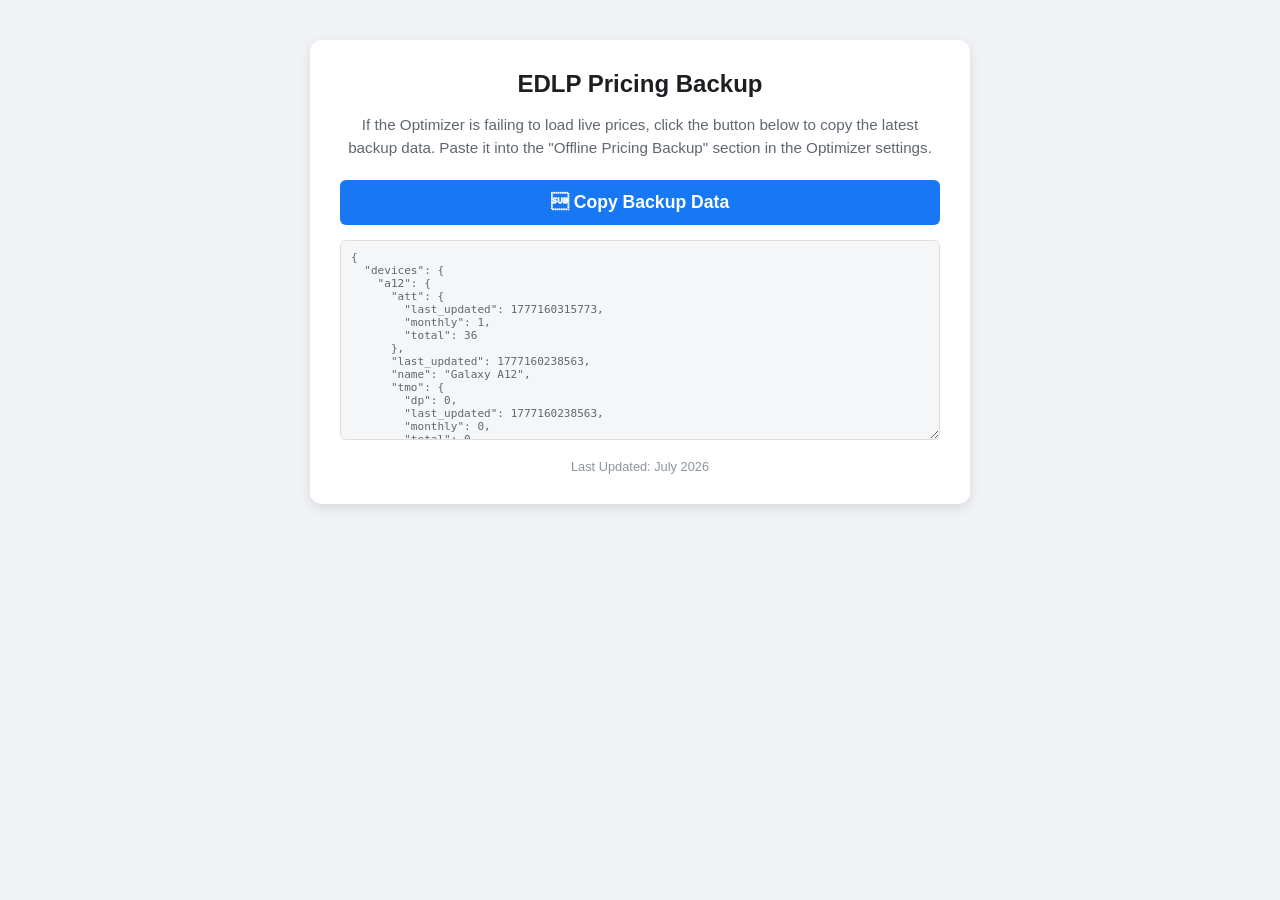
==== commit 2a939343: "Add files via upload" ====
--- a/index.html
+++ b/index.html
@@ -3,55 +3,2373 @@
 <head>
     <meta charset="UTF-8">
     <meta name="viewport" content="width=device-width, initial-scale=1.0">
-    <title>WMPC Asset Isolation Test</title>
-    <!-- Testing External CSS -->
-    <link rel="stylesheet" href="styles.css">
+    <title>Optimizer EDLP Backup</title>
     <style>
         body {
-            font-family: Arial, sans-serif;
-            padding: 20px;
+            font-family: -apple-system, BlinkMacSystemFont, "Segoe UI", Roboto, Helvetica, Arial, sans-serif;
+            background-color: #f0f2f5;
+            color: #1c1e21;
+            display: flex;
+            flex-direction: column;
+            align-items: center;
+            padding: 40px 20px;
+            margin: 0;
+        }
+        .container {
+            background-color: #ffffff;
+            padding: 30px;
+            border-radius: 12px;
+            box-shadow: 0 4px 12px rgba(0, 0, 0, 0.1);
             max-width: 600px;
-            margin: 0 auto;
+            width: 100%;
+            text-align: center;
         }
-        .test-box {
-            margin-bottom: 20px;
-            padding: 15px;
-            border: 2px solid #333;
-            border-radius: 8px;
+        h1 { margin-top: 0; font-size: 1.5em; }
+        p { color: #606770; font-size: 0.95em; line-height: 1.5; margin-bottom: 20px; }
+        #copy-btn {
+            background-color: #1877f2;
+            color: white;
+            border: none;
+            padding: 12px 24px;
+            border-radius: 6px;
+            font-size: 1.1em;
+            font-weight: bold;
+            cursor: pointer;
+            width: 100%;
+            margin-bottom: 15px;
+            transition: background-color 0.2s;
         }
+        #copy-btn:hover { background-color: #166fe5; }
+        #copy-btn.success { background-color: #42b72a; }
+        textarea {
+            width: 100%;
+            height: 200px;
+            padding: 10px;
+            font-family: monospace;
+            font-size: 0.85em;
+            border: 1px solid #ddd;
+            border-radius: 6px;
+            box-sizing: border-box;
+            resize: vertical;
+            background-color: #f5f6f7;
+            color: #606770;
+        }
+        .last-updated { font-size: 0.8em; color: #8d949e; margin-top: 15px; }
     </style>
 </head>
 <body>
-    <h1>WMPC Asset Isolation Test</h1>
-    <p>If all three boxes below show green checkmarks and success messages, we are 100% clear to split the Optimizer codebase.</p>
 
-    <!-- 1. CSS TEST AREA -->
-    <div class="test-box">
-        <h3>1. External CSS Test</h3>
-        <!-- The inline styles make it red by default. The external CSS will try to override this. -->
-        <div id="css-test" style="background-color: red; color: white; padding: 20px; font-weight: bold; text-align: center; border-radius: 5px;">
-            ❌ CSS FAILED / BLOCKED
-        </div>
+    <div class="container">
+        <h1>EDLP Pricing Backup</h1>
+        <p>If the Optimizer is failing to load live prices, click the button below to copy the latest backup data. Paste it into the "Offline Pricing Backup" section in the Optimizer settings.</p>
+        
+        <button id="copy-btn"> Copy Backup Data</button>
+        
+        <!-- IF YOU ARE UPDATING EDLP DAYA PUT PUT IT BETWEEN THE TWO TEXT AREA TAGS DIRECTLY BELOW. -->
+        <textarea id="json-data" readonly>{
+  "devices": {
+    "a12": {
+      "att": {
+        "last_updated": 1777160315773,
+        "monthly": 1,
+        "total": 36
+      },
+      "last_updated": 1777160238563,
+      "name": "Galaxy A12",
+      "tmo": {
+        "dp": 0,
+        "last_updated": 1777160238563,
+        "monthly": 0,
+        "total": 0
+      },
+      "vzw": {
+        "last_updated": 1777160238563,
+        "monthly": 0,
+        "total": 0
+      },
+      "abbr": "A12"
+    },
+    "a135g": {
+      "att": {
+        "last_updated": 1777160222709,
+        "monthly": 1,
+        "total": 36
+      },
+      "last_updated": 1777160221125,
+      "name": "Galaxy A13 5G",
+      "tmo": {
+        "dp": 0,
+        "last_updated": 1777160221125,
+        "monthly": 0,
+        "total": 0
+      },
+      "vzw": {
+        "last_updated": 1777160221125,
+        "monthly": 0,
+        "total": 0
+      },
+      "abbr": "A13 5G"
+    },
+    "classic": {
+      "att": {
+        "last_updated": 1785090373162,
+        "monthly": 1.53,
+        "total": 55
+      },
+      "last_updated": 1764448685541,
+      "name": "Classic",
+      "tmo": {
+        "dp": 0,
+        "last_updated": 1771177642254,
+        "monthly": 0,
+        "total": 0
+      },
+      "vzw": {
+        "last_updated": 1764700686556,
+        "monthly": 0,
+        "total": 0
+      },
+      "abbr": "Classic"
+    },
+    "flip4": {
+      "att": {
+        "last_updated": 1774655177593,
+        "monthly": 1,
+        "total": 36
+      },
+      "last_updated": 1774655177593,
+      "name": "Flip4",
+      "tmo": {
+        "dp": 0,
+        "last_updated": 1774655177593,
+        "monthly": 0,
+        "total": 0
+      },
+      "vzw": {
+        "last_updated": 1774655177593,
+        "monthly": 0,
+        "total": 0
+      }
+    },
+    "flip45g": {
+      "att": {
+        "last_updated": 1766772123050,
+        "monthly": 0,
+        "total": 0
+      },
+      "last_updated": 1764448685542,
+      "name": "Flip 4 5G",
+      "tmo": {
+        "dp": 25,
+        "last_updated": 1779044442848,
+        "monthly": 1,
+        "total": 49
+      },
+      "vzw": {
+        "last_updated": 1767815328914,
+        "monthly": 0,
+        "total": 0
+      }
+    },
+    "galaxy23ultra5g": {
+      "att": {
+        "last_updated": 1766198104640,
+        "monthly": 1,
+        "total": 36
+      },
+      "last_updated": 1766198094920,
+      "name": "Galaxy S23 Ultra 5G",
+      "tmo": {
+        "dp": 0,
+        "last_updated": 1766198104640,
+        "monthly": 0,
+        "total": 0
+      },
+      "vzw": {
+        "last_updated": 1768261224699,
+        "monthly": 1,
+        "total": 36
+      },
+      "abbr": "S23U"
+    },
+    "galaxya03": {
+      "att": {
+        "last_updated": 1767653824335,
+        "monthly": 0,
+        "total": 0
+      },
+      "last_updated": 1767107032057,
+      "name": "Galaxy A03",
+      "tmo": {
+        "dp": 0,
+        "last_updated": 1769038272967,
+        "monthly": 0,
+        "total": 0
+      },
+      "vzw": {
+        "last_updated": 1777922833075,
+        "monthly": 1,
+        "total": 36
+      },
+      "abbr": "A03"
+    },
+    "galaxya11": {
+      "att": {
+        "last_updated": 1767472970733,
+        "monthly": 1,
+        "total": 36
+      },
+      "last_updated": 1764449590527,
+      "name": "Galaxy A11",
+      "tmo": {
+        "dp": 0,
+        "last_updated": 1767722695655,
+        "monthly": 0,
+        "total": 0
+      },
+      "vzw": {
+        "last_updated": 1768261192025,
+        "monthly": 0,
+        "total": 0
+      },
+      "abbr": "A11"
+    },
+    "galaxya13lte": {
+      "att": {
+        "last_updated": 1785375253372,
+        "monthly": 0,
+        "total": 0
+      },
+      "last_updated": 1764448685542,
+      "name": "Galaxy A13 LTE",
+      "tmo": {
+        "dp": 30,
+        "last_updated": 1768583483015,
+        "monthly": 0.79,
+        "total": 49
+      },
+      "vzw": {
+        "last_updated": 1767472968352,
+        "monthly": 0,
+        "total": 0
+      },
+      "abbr": "A13"
+    },
+    "galaxya14": {
+      "name": "Galaxy A14",
+      "abbr": "A14",
+      "att": {
+        "monthly": 0,
+        "total": 0
+      },
+      "vzw": {
+        "monthly": 0,
+        "total": 0
+      },
+      "tmo": {
+        "dp": 0,
+        "monthly": 0,
+        "total": 0
+      },
+      "last_updated": 1785392687244,
+      "is_ghost": true
+    },
+    "galaxya155g": {
+      "att": {
+        "last_updated": 1768259990253,
+        "monthly": 1,
+        "total": 36
+      },
+      "last_updated": 1764448807949,
+      "name": "Galaxy A15 5G",
+      "tmo": {
+        "dp": 20,
+        "last_updated": 1769531123760,
+        "monthly": 0.67,
+        "total": 36.08
+      },
+      "vzw": {
+        "last_updated": 1771178080048,
+        "monthly": 1,
+        "total": 36
+      },
+      "abbr": "A15"
+    },
+    "galaxya165g": {
+      "att": {
+        "last_updated": 1769181665505,
+        "monthly": 1.39,
+        "total": 50
+      },
+      "last_updated": 1764448685541,
+      "name": "Galaxy A16 5G",
+      "tmo": {
+        "dp": 35,
+        "last_updated": 1771689553875,
+        "monthly": 0.63,
+        "total": 50.12
+      },
+      "vzw": {
+        "last_updated": 1777922845185,
+        "monthly": 1.39,
+        "total": 50
+      },
+      "abbr": "A16"
+    },
+    "galaxya175g": {
+      "att": {
+        "last_updated": 1785090386030,
+        "monthly": 4.72,
+        "total": 170
+      },
+      "last_updated": 1769197187330,
+      "name": "Galaxy A17 5G",
+      "tmo": {
+        "dp": 45,
+        "last_updated": 1769531090029,
+        "monthly": 3,
+        "total": 117
+      },
+      "vzw": {
+        "last_updated": 1784490194806,
+        "monthly": 3.31,
+        "total": 119
+      },
+      "abbr": "A17"
+    },
+    "galaxya235g": {
+      "att": {
+        "last_updated": 1778961879058,
+        "monthly": 1,
+        "total": 36
+      },
+      "last_updated": 1778961870938,
+      "name": "Galaxy A23 5G",
+      "tmo": {
+        "dp": 0,
+        "last_updated": 1778961870938,
+        "monthly": 0,
+        "total": 0
+      },
+      "vzw": {
+        "last_updated": 1778961870938,
+        "monthly": 0,
+        "total": 0
+      },
+      "abbr": "A23 5G"
+    },
+    "galaxya355g": {
+      "att": {
+        "last_updated": 1769188095938,
+        "monthly": 1,
+        "total": 36
+      },
+      "last_updated": 1764448685541,
+      "name": "Galaxy A35 5G",
+      "tmo": {
+        "dp": 30,
+        "last_updated": 1769711173546,
+        "monthly": 0.25,
+        "total": 36
+      },
+      "vzw": {
+        "last_updated": 1769188095938,
+        "monthly": 0,
+        "total": 0
+      },
+      "abbr": "A35"
+    },
+    "galaxys23": {
+      "att": {
+        "last_updated": 1777160265288,
+        "monthly": 1,
+        "total": 36
+      },
+      "last_updated": 1777160260603,
+      "name": "Galaxy S23",
+      "tmo": {
+        "dp": 0,
+        "last_updated": 1777160260603,
+        "monthly": 0,
+        "total": 0
+      },
+      "vzw": {
+        "last_updated": 1777160363345,
+        "monthly": 0,
+        "total": 0
+      },
+      "abbr": "S23"
+    },
+    "galaxys23plus5g": {
+      "att": {
+        "last_updated": 1785392585231,
+        "monthly": 0,
+        "total": 0
+      },
+      "last_updated": 1777160350174,
+      "name": "Galaxy S23 Plus",
+      "tmo": {
+        "dp": 0,
+        "last_updated": 1777160350174,
+        "monthly": 0,
+        "total": 0
+      },
+      "vzw": {
+        "last_updated": 1777160352357,
+        "monthly": 1,
+        "total": 36
+      },
+      "abbr": "S23+"
+    },
+    "galaxys24fe": {
+      "att": {
+        "last_updated": 1785090398103,
+        "monthly": 11.08,
+        "total": 399
+      },
+      "last_updated": 1764448685541,
+      "name": "Galaxy S24 FE",
+      "tmo": {
+        "dp": 0,
+        "last_updated": 1764700915613,
+        "monthly": 0,
+        "total": 0
+      },
+      "vzw": {
+        "last_updated": 1777922869053,
+        "monthly": 11.08,
+        "total": 399
+      },
+      "abbr": "24FE"
+    },
+    "galaxys24plus": {
+      "att": {
+        "last_updated": 1782167713382,
+        "monthly": 1.36,
+        "total": 49
+      },
+      "last_updated": 1767657354528,
+      "name": "Galaxy S24 Plus",
+      "tmo": {
+        "dp": 0,
+        "last_updated": 1767657359333,
+        "monthly": 0,
+        "total": 0
+      },
+      "vzw": {
+        "last_updated": 1782167832510,
+        "monthly": 1.36,
+        "total": 49
+      },
+      "abbr": "S24+"
+    },
+    "galaxys25fe": {
+      "att": {
+        "last_updated": 1785090401264,
+        "monthly": 11.08,
+        "total": 399
+      },
+      "last_updated": 1764448685541,
+      "name": "Galaxy S25 FE",
+      "tmo": {
+        "dp": 0,
+        "last_updated": 1764700930321,
+        "monthly": 0,
+        "total": 0
+      },
+      "vzw": {
+        "last_updated": 1782167848174,
+        "monthly": 11.08,
+        "total": 399
+      },
+      "abbr": "25FE"
+    },
+    "galaxys25plus5g": {
+      "att": {
+        "last_updated": 1785090422336,
+        "monthly": 13.86,
+        "total": 499
+      },
+      "last_updated": 1764448685541,
+      "name": "Galaxy S25 Plus 5G",
+      "tmo": {
+        "dp": 0,
+        "last_updated": 1764700953069,
+        "monthly": 0,
+        "total": 0
+      },
+      "vzw": {
+        "last_updated": 1781978054640,
+        "monthly": 13.86,
+        "total": 499
+      },
+      "abbr": "S25+"
+    },
+    "galaxys25ultra5g": {
+      "att": {
+        "last_updated": 1785090430750,
+        "monthly": 13.86,
+        "total": 499
+      },
+      "last_updated": 1764448685541,
+      "name": "Galaxy S25 Ultra 5G",
+      "tmo": {
+        "dp": 0,
+        "last_updated": 1764630490975,
+        "monthly": 0,
+        "total": 0
+      },
+      "vzw": {
+        "last_updated": 1781978055515,
+        "monthly": 13.86,
+        "total": 499
+      },
+      "abbr": "S25U"
+    },
+    "galaxys26plus5g": {
+      "name": "Galaxy S26 Plus 5G",
+      "abbr": "S26+",
+      "att": {
+        "monthly": 0,
+        "total": 0
+      },
+      "vzw": {
+        "monthly": 0,
+        "total": 0
+      },
+      "tmo": {
+        "dp": 0,
+        "monthly": 0,
+        "total": 0
+      },
+      "last_updated": 1785392687243,
+      "is_ghost": true
+    },
+    "galaxys26ultra5g": {
+      "name": "Galaxy S26 Ultra 5G",
+      "abbr": "S26U",
+      "att": {
+        "monthly": 0,
+        "total": 0
+      },
+      "vzw": {
+        "monthly": 0,
+        "total": 0
+      },
+      "tmo": {
+        "dp": 0,
+        "monthly": 0,
+        "total": 0
+      },
+      "last_updated": 1785392687243,
+      "is_ghost": true
+    },
+    "galaxyzflip45g": {
+      "att": {
+        "last_updated": 1764700989400,
+        "monthly": 0,
+        "total": 0
+      },
+      "last_updated": 1764448685542,
+      "name": "Galaxy Z Flip 4 5G",
+      "tmo": {
+        "dp": 20,
+        "last_updated": 1764700989400,
+        "monthly": 1,
+        "total": 44
+      },
+      "vzw": {
+        "last_updated": 1777922971208,
+        "monthly": 18.06,
+        "total": 650
+      },
+      "abbr": "GZF4"
+    },
+    "galazys24ultra5g": {
+      "att": {
+        "last_updated": 1782167732961,
+        "monthly": 2.75,
+        "total": 99
+      },
+      "last_updated": 1766198073687,
+      "name": "Galaxy S24 Ultra 5G",
+      "tmo": {
+        "dp": 0,
+        "last_updated": 1767474294959,
+        "monthly": 0,
+        "total": 0
+      },
+      "vzw": {
+        "last_updated": 1782167818372,
+        "monthly": 2.75,
+        "total": 99
+      },
+      "abbr": "S24U"
+    },
+    "gstylus5g": {
+      "att": {
+        "last_updated": 1778962022120,
+        "monthly": 1,
+        "total": 36
+      },
+      "last_updated": 1778962013934,
+      "name": "G Stylus 5G",
+      "tmo": {
+        "dp": 0,
+        "last_updated": 1778962013934,
+        "monthly": 0,
+        "total": 0
+      },
+      "vzw": {
+        "last_updated": 1778962013934,
+        "monthly": 0,
+        "total": 0
+      },
+      "abbr": "STYL 5G"
+    },
+    "iphone13": {
+      "att": {
+        "last_updated": 1769187936022,
+        "monthly": 0,
+        "total": 0
+      },
+      "last_updated": 1768937172988,
+      "name": "iPhone 13",
+      "tmo": {
+        "dp": 0,
+        "last_updated": 1768937172988,
+        "monthly": 0,
+        "total": 0
+      },
+      "vzw": {
+        "last_updated": 1769187936022,
+        "monthly": 0,
+        "total": 0
+      },
+      "abbr": "IP13"
+    },
+    "iphone14": {
+      "att": {
+        "last_updated": 1771178686291,
+        "monthly": 5.53,
+        "total": 199
+      },
+      "last_updated": 1768937166870,
+      "name": "iPhone 14",
+      "tmo": {
+        "dp": 0,
+        "last_updated": 1768937166870,
+        "monthly": 0,
+        "total": 0
+      },
+      "vzw": {
+        "last_updated": 1769187940346,
+        "monthly": 5.53,
+        "total": 199
+      },
+      "abbr": "IP14"
+    },
+    "iphone14plus": {
+      "att": {
+        "last_updated": 1771178694706,
+        "monthly": 5.53,
+        "total": 199
+      },
+      "last_updated": 1769187998117,
+      "name": "iPhone 14 Plus",
+      "tmo": {
+        "dp": 0,
+        "last_updated": 1769187998117,
+        "monthly": 0,
+        "total": 0
+      },
+      "vzw": {
+        "last_updated": 1769188002526,
+        "monthly": 5.53,
+        "total": 199
+      },
+      "abbr": "IP14+"
+    },
+    "iphone15": {
+      "att": {
+        "last_updated": 1771178696950,
+        "monthly": 8.31,
+        "total": 299
+      },
+      "last_updated": 1764448685541,
+      "name": "iPhone 15",
+      "tmo": {
+        "dp": 227,
+        "last_updated": 1765144676354,
+        "monthly": 3,
+        "total": 299
+      },
+      "vzw": {
+        "last_updated": 1771178432298,
+        "monthly": 17.5,
+        "total": 630
+      },
+      "abbr": "IP15"
+    },
+    "iphone16": {
+      "att": {
+        "last_updated": 1785090480152,
+        "monthly": 17.47,
+        "total": 629
+      },
+      "last_updated": 1764448685542,
+      "name": "iPhone 16",
+      "tmo": {
+        "dp": 473,
+        "last_updated": 1776321078129,
+        "monthly": 6.5,
+        "total": 629
+      },
+      "vzw": {
+        "last_updated": 1785090248459,
+        "monthly": 20.25,
+        "total": 729
+      },
+      "abbr": "IP16"
+    },
+    "iphone16e": {
+      "att": {
+        "last_updated": 1771178708172,
+        "monthly": 12.47,
+        "total": 449
+      },
+      "last_updated": 1764448685542,
+      "name": "iPhone 16e",
+      "tmo": {
+        "dp": 341,
+        "last_updated": 1769182495858,
+        "monthly": 4.5,
+        "total": 449
+      },
+      "vzw": {
+        "last_updated": 1785090286163,
+        "monthly": 12.47,
+        "total": 449
+      },
+      "abbr": "IP16e"
+    },
+    "iphone16plus": {
+      "att": {
+        "last_updated": 1771178700885,
+        "monthly": 20.25,
+        "total": 729
+      },
+      "last_updated": 1764448685542,
+      "name": "iPhone 16 Plus",
+      "tmo": {
+        "dp": 549,
+        "last_updated": 1772994837796,
+        "monthly": 7.5,
+        "total": 729
+      },
+      "vzw": {
+        "last_updated": 1785090262428,
+        "monthly": 22.19,
+        "total": 799
+      },
+      "abbr": "IP16+"
+    },
+    "iphone16pro": {
+      "att": {
+        "last_updated": 1765144735530,
+        "monthly": 22.19,
+        "total": 799
+      },
+      "last_updated": 1764448685542,
+      "name": "iPhone 16 Pro",
+      "tmo": {
+        "dp": 601,
+        "last_updated": 1765144735530,
+        "monthly": 8.25,
+        "total": 799
+      },
+      "vzw": {
+        "last_updated": 1771178487882,
+        "monthly": 24.97,
+        "total": 899
+      },
+      "abbr": "IP16PR"
+    },
+    "iphone16promax": {
+      "att": {
+        "last_updated": 1771178705991,
+        "monthly": 27.75,
+        "total": 999
+      },
+      "last_updated": 1764448685542,
+      "name": "iPhone 16 Pro Max",
+      "tmo": {
+        "dp": 0,
+        "last_updated": 1768664920309,
+        "monthly": 0,
+        "total": 999
+      },
+      "vzw": {
+        "last_updated": 1785090278557,
+        "monthly": 27.75,
+        "total": 999
+      },
+      "abbr": "IP16PM"
+    },
+    "iphone17": {
+      "att": {
+        "last_updated": 1785090488118,
+        "monthly": 21.64,
+        "total": 779
+      },
+      "last_updated": 1764448685542,
+      "name": "iPhone 17",
+      "tmo": {
+        "dp": 587,
+        "last_updated": 1772994885945,
+        "monthly": 8,
+        "total": 779
+      },
+      "vzw": {
+        "last_updated": 1785090308899,
+        "monthly": 21.64,
+        "total": 779
+      },
+      "abbr": "IP17"
+    },
+    "iphone17e": {
+      "att": {
+        "last_updated": 1773179412495,
+        "monthly": 15.25,
+        "total": 549
+      },
+      "last_updated": 1773178203206,
+      "name": "iPhone 17e",
+      "tmo": {
+        "dp": 417,
+        "last_updated": 1775493802852,
+        "monthly": 5.5,
+        "total": 549
+      },
+      "vzw": {
+        "last_updated": 1785179837315,
+        "monthly": 15.25,
+        "total": 549
+      },
+      "abbr": "IP17e"
+    },
+    "iphone17pro": {
+      "att": {
+        "last_updated": 1771178714165,
+        "monthly": 29.14,
+        "total": 1049
+      },
+      "last_updated": 1764448685542,
+      "name": "iPhone 17 Pro",
+      "tmo": {
+        "dp": 791,
+        "last_updated": 1772994924752,
+        "monthly": 10.75,
+        "total": 1049
+      },
+      "vzw": {
+        "last_updated": 1785090304045,
+        "monthly": 29.14,
+        "total": 1049
+      },
+      "abbr": "IP17PR"
+    },
+    "iphone17promax": {
+      "att": {
+        "last_updated": 1785090493816,
+        "monthly": 31.92,
+        "total": 1149
+      },
+      "last_updated": 1764448685542,
+      "name": "iPhone 17 Pro Max",
+      "tmo": {
+        "dp": 867,
+        "last_updated": 1776278713033,
+        "monthly": 11.75,
+        "total": 1149
+      },
+      "vzw": {
+        "last_updated": 1785090300112,
+        "monthly": 31.92,
+        "total": 1149
+      },
+      "abbr": "IP17PM"
+    },
+    "iphoneair": {
+      "att": {
+        "last_updated": 1771178718025,
+        "monthly": 24.97,
+        "total": 899
+      },
+      "last_updated": 1764448685542,
+      "name": "iPhone Air",
+      "tmo": {
+        "dp": 677,
+        "last_updated": 1772994991056,
+        "monthly": 9.25,
+        "total": 899
+      },
+      "vzw": {
+        "last_updated": 1785090317943,
+        "monthly": 24.97,
+        "total": 899
+      },
+      "abbr": "IP AIR"
+    },
+    "iphonese3rdgen": {
+      "att": {
+        "last_updated": 1771178719603,
+        "monthly": 1,
+        "total": 36
+      },
+      "last_updated": 1769187971630,
+      "name": "iPhone SE 3rd Gen",
+      "tmo": {
+        "dp": 0,
+        "last_updated": 1769187971630,
+        "monthly": 0,
+        "total": 0
+      },
+      "vzw": {
+        "last_updated": 1769187982075,
+        "monthly": 1,
+        "total": 36
+      },
+      "abbr": "SE3"
+    },
+    "motog5g2024": {
+      "att": {
+        "last_updated": 1767641098493,
+        "monthly": 1,
+        "total": 36
+      },
+      "last_updated": 1764448685542,
+      "name": "Moto G 5G 2024",
+      "tmo": {
+        "dp": 12,
+        "last_updated": 1769531095677,
+        "monthly": 1,
+        "total": 36
+      },
+      "vzw": {
+        "last_updated": 1777922986961,
+        "monthly": 1,
+        "total": 36
+      },
+      "abbr": "MG24"
+    },
+    "motog5g2025": {
+      "att": {
+        "last_updated": 1781883394081,
+        "monthly": 0,
+        "total": 0
+      },
+      "last_updated": 1764448685542,
+      "name": "Moto G 5G 2025",
+      "tmo": {
+        "dp": 25,
+        "last_updated": 1781883682447,
+        "monthly": 1,
+        "total": 49
+      },
+      "vzw": {
+        "last_updated": 1785090114148,
+        "monthly": 1.39,
+        "total": 50
+      },
+      "abbr": "MG25"
+    },
+    "motog5g2026": {
+      "att": {
+        "last_updated": 1785090453076,
+        "monthly": 2.5,
+        "total": 90
+      },
+      "last_updated": 1781898543386,
+      "name": "Moto G 2026",
+      "tmo": {
+        "dp": 35,
+        "last_updated": 1782501685687,
+        "monthly": 1.5,
+        "total": 71
+      },
+      "vzw": {
+        "last_updated": 1785090183438,
+        "monthly": 3.61,
+        "total": 130
+      },
+      "abbr": "MG26"
+    },
+    "motogplay2026": {
+      "att": {
+        "last_updated": 1781898561263,
+        "monthly": 0,
+        "total": 0
+      },
+      "last_updated": 1781898561263,
+      "name": "Moto G Play 2026",
+      "tmo": {
+        "dp": 30,
+        "last_updated": 1782501674262,
+        "monthly": 1.5,
+        "total": 66
+      },
+      "vzw": {
+        "last_updated": 1785090203081,
+        "monthly": 3.06,
+        "total": 110
+      },
+      "abbr": "PLAY26"
+    },
+    "motogpower2024": {
+      "att": {
+        "last_updated": 1778963088765,
+        "monthly": 0,
+        "total": 0
+      },
+      "last_updated": 1778963088765,
+      "name": "Moto G Power 2024",
+      "tmo": {
+        "dp": 0,
+        "last_updated": 1778963088765,
+        "monthly": 0,
+        "total": 0
+      },
+      "vzw": {
+        "last_updated": 1778963093977,
+        "monthly": 1,
+        "total": 36
+      },
+      "abbr": "PWR24"
+    },
+    "motogpower2025": {
+      "att": {
+        "last_updated": 1779051539000,
+        "monthly": 0,
+        "total": 0
+      },
+      "last_updated": 1779051432623,
+      "name": "Moto G Power 2025",
+      "tmo": {
+        "dp": 30,
+        "last_updated": 1781883723729,
+        "monthly": 2,
+        "total": 78
+      },
+      "vzw": {
+        "last_updated": 1785090076654,
+        "monthly": 1.5,
+        "total": 54
+      },
+      "abbr": "PWR25"
+    },
+    "motogpower2026": {
+      "att": {
+        "last_updated": 1785090458838,
+        "monthly": 4,
+        "total": 144
+      },
+      "last_updated": 1782501456294,
+      "name": "Moto G Power 2026",
+      "tmo": {
+        "dp": 0,
+        "last_updated": 1782501456294,
+        "monthly": 0,
+        "total": 0
+      },
+      "vzw": {
+        "last_updated": 1784490264526,
+        "monthly": 4.92,
+        "total": 177
+      },
+      "abbr": "PWR26"
+    },
+    "motogstylus2023": {
+      "att": {
+        "last_updated": 1778961944348,
+        "monthly": 1,
+        "total": 36
+      },
+      "last_updated": 1778961931973,
+      "name": "Moto G Stylus 5G 2023",
+      "tmo": {
+        "dp": 0,
+        "last_updated": 1778961931973,
+        "monthly": 0,
+        "total": 0
+      },
+      "vzw": {
+        "last_updated": 1778961931973,
+        "monthly": 0,
+        "total": 0
+      },
+      "abbr": "STYL23"
+    },
+    "motogstylus2024": {
+      "att": {
+        "last_updated": 1778963287495,
+        "monthly": 0,
+        "total": 0
+      },
+      "last_updated": 1778963287495,
+      "name": "Moto G Stylus 2024",
+      "tmo": {
+        "dp": 0,
+        "last_updated": 1778963287495,
+        "monthly": 0,
+        "total": 0
+      },
+      "vzw": {
+        "last_updated": 1778963300522,
+        "monthly": 1,
+        "total": 36
+      },
+      "abbr": "STYL24"
+    },
+    "motogstylus2025": {
+      "att": {
+        "last_updated": 1777922783288,
+        "monthly": 5,
+        "total": 180
+      },
+      "last_updated": 1764448685542,
+      "name": "Moto G Stylus 2025",
+      "tmo": {
+        "dp": 50,
+        "last_updated": 1781883909096,
+        "monthly": 3.46,
+        "total": 133
+      },
+      "vzw": {
+        "last_updated": 1764701373157,
+        "monthly": 0,
+        "total": 0
+      },
+      "abbr": "STYL25"
+    },
+    "motogstylus2026": {
+      "att": {
+        "last_updated": 1785090462247,
+        "monthly": 6,
+        "total": 216
+      },
+      "last_updated": 1776009487452,
+      "name": "Moto G Stylus 2026",
+      "tmo": {
+        "dp": 0,
+        "last_updated": 1776009487452,
+        "monthly": 0,
+        "total": 0
+      },
+      "vzw": {
+        "last_updated": 1784490271168,
+        "monthly": 7.31,
+        "total": 263
+      },
+      "abbr": "STYL26"
+    },
+    "motogstylus5g": {
+      "att": {
+        "last_updated": 1778963410999,
+        "monthly": 0,
+        "total": 0
+      },
+      "last_updated": 1778963410999,
+      "name": "Moto G Stylus 5G",
+      "tmo": {
+        "dp": 0,
+        "last_updated": 1778963410999,
+        "monthly": 0,
+        "total": 0
+      },
+      "vzw": {
+        "last_updated": 1778963414541,
+        "monthly": 1,
+        "total": 36
+      },
+      "abbr": "STYL 5G"
+    },
+    "oneace5g": {
+      "att": {
+        "last_updated": 1764701048879,
+        "monthly": 0,
+        "total": 0
+      },
+      "last_updated": 1764448685542,
+      "name": "One Ace 5G",
+      "tmo": {
+        "dp": 0,
+        "last_updated": 1764701048879,
+        "monthly": 0,
+        "total": 0
+      },
+      "vzw": {
+        "last_updated": 1771178346070,
+        "monthly": 1,
+        "total": 36
+      },
+      "abbr": "ACE"
+    },
+    "pixel7a": {
+      "att": {
+        "last_updated": 1778962080670,
+        "monthly": 1,
+        "total": 36
+      },
+      "last_updated": 1769188125226,
+      "name": "Pixel 7a",
+      "tmo": {
+        "dp": 0,
+        "last_updated": 1769188125226,
+        "monthly": 0,
+        "total": 0
+      },
+      "vzw": {
+        "last_updated": 1769188128529,
+        "monthly": 1,
+        "total": 36
+      }
+    },
+    "pixel8a": {
+      "att": {
+        "last_updated": 1769188115860,
+        "monthly": 1,
+        "total": 36
+      },
+      "last_updated": 1766792886877,
+      "name": "Pixel 8a",
+      "tmo": {
+        "dp": 0,
+        "last_updated": 1766792893463,
+        "monthly": 0,
+        "total": 0
+      },
+      "vzw": {
+        "last_updated": 1769188115860,
+        "monthly": 1,
+        "total": 36
+      }
+    },
+    "revvl6": {
+      "att": {
+        "last_updated": 1764701398907,
+        "monthly": 0,
+        "total": 0
+      },
+      "last_updated": 1764448685542,
+      "name": "REVVL 6",
+      "tmo": {
+        "dp": 30,
+        "last_updated": 1767654814269,
+        "monthly": 0.25,
+        "total": 36
+      },
+      "vzw": {
+        "last_updated": 1764701398907,
+        "monthly": 0,
+        "total": 0
+      },
+      "abbr": "REV6"
+    },
+    "revvl6x5g": {
+      "att": {
+        "last_updated": 1769531291650,
+        "monthly": 0,
+        "total": 0
+      },
+      "last_updated": 1769531291650,
+      "name": "Revvl 6X 5G",
+      "tmo": {
+        "dp": 50,
+        "last_updated": 1769531300887,
+        "monthly": 2,
+        "total": 98
+      },
+      "vzw": {
+        "last_updated": 1769531291650,
+        "monthly": 0,
+        "total": 0
+      }
+    },
+    "sommiphone17e": {
+      "att": {
+        "last_updated": 1785179828761,
+        "monthly": 15.25,
+        "total": 549
+      },
+      "last_updated": 1785179828761,
+      "name": "SOMM iPhone 17e",
+      "tmo": {
+        "dp": 417,
+        "last_updated": 1785179828761,
+        "monthly": 5.5,
+        "total": 549
+      },
+      "vzw": {
+        "last_updated": 1785179828761,
+        "monthly": 15.25,
+        "total": 549
+      },
+      "abbr": "IP17e (SOMM)"
+    },
+    "tclflip3": {
+      "att": {
+        "last_updated": 1768261525286,
+        "monthly": 0,
+        "total": 0
+      },
+      "last_updated": 1764448685542,
+      "name": "TCL Flip 3",
+      "tmo": {
+        "dp": 0,
+        "last_updated": 1768261525286,
+        "monthly": 0,
+        "total": 0
+      },
+      "vzw": {
+        "last_updated": 1784490297403,
+        "monthly": 2.06,
+        "total": 74
+      },
+      "abbr": "Flip3"
+    },
+    "iphone15promax": {
+      "name": "iPhone 15 Pro Max",
+      "abbr": "IP15PM",
+      "att": {
+        "monthly": 0,
+        "total": 0
+      },
+      "vzw": {
+        "monthly": 0,
+        "total": 0
+      },
+      "tmo": {
+        "dp": 0,
+        "monthly": 0,
+        "total": 0
+      },
+      "last_updated": 1785392687242,
+      "is_ghost": true
+    },
+    "iphone15pro": {
+      "name": "iPhone 15 Pro",
+      "abbr": "IP15PR",
+      "att": {
+        "monthly": 0,
+        "total": 0
+      },
+      "vzw": {
+        "monthly": 0,
+        "total": 0
+      },
+      "tmo": {
+        "dp": 0,
+        "monthly": 0,
+        "total": 0
+      },
+      "last_updated": 1785392687242,
+      "is_ghost": true
+    },
+    "iphone15plus": {
+      "name": "iPhone 15 Plus",
+      "abbr": "IP15+",
+      "att": {
+        "monthly": 0,
+        "total": 0
+      },
+      "vzw": {
+        "monthly": 0,
+        "total": 0
+      },
+      "tmo": {
+        "dp": 0,
+        "monthly": 0,
+        "total": 0
+      },
+      "last_updated": 1785392687242,
+      "is_ghost": true
+    },
+    "iphone13promax": {
+      "name": "iPhone 13 Pro Max",
+      "abbr": "IP13PM",
+      "att": {
+        "monthly": 0,
+        "total": 0
+      },
+      "vzw": {
+        "monthly": 0,
+        "total": 0
+      },
+      "tmo": {
+        "dp": 0,
+        "monthly": 0,
+        "total": 0
+      },
+      "last_updated": 1785392687243,
+      "is_ghost": true
+    },
+    "iphone13pro": {
+      "name": "iPhone 13 Pro",
+      "abbr": "IP13PR",
+      "att": {
+        "monthly": 0,
+        "total": 0
+      },
+      "vzw": {
+        "monthly": 0,
+        "total": 0
+      },
+      "tmo": {
+        "dp": 0,
+        "monthly": 0,
+        "total": 0
+      },
+      "last_updated": 1785392687243,
+      "is_ghost": true
+    },
+    "iphone12promax": {
+      "name": "iPhone 12 Pro Max",
+      "abbr": "IP12PM",
+      "att": {
+        "monthly": 0,
+        "total": 0
+      },
+      "vzw": {
+        "monthly": 0,
+        "total": 0
+      },
+      "tmo": {
+        "dp": 0,
+        "monthly": 0,
+        "total": 0
+      },
+      "last_updated": 1785392687243,
+      "is_ghost": true
+    },
+    "iphone12pro": {
+      "name": "iPhone 12 Pro",
+      "abbr": "IP12PR",
+      "att": {
+        "monthly": 0,
+        "total": 0
+      },
+      "vzw": {
+        "monthly": 0,
+        "total": 0
+      },
+      "tmo": {
+        "dp": 0,
+        "monthly": 0,
+        "total": 0
+      },
+      "last_updated": 1785392687243,
+      "is_ghost": true
+    },
+    "iphone12": {
+      "name": "iPhone 12",
+      "abbr": "IP12",
+      "att": {
+        "monthly": 0,
+        "total": 0
+      },
+      "vzw": {
+        "monthly": 0,
+        "total": 0
+      },
+      "tmo": {
+        "dp": 0,
+        "monthly": 0,
+        "total": 0
+      },
+      "last_updated": 1785392687243,
+      "is_ghost": true
+    },
+    "iphone11promax": {
+      "name": "iPhone 11 Pro Max",
+      "abbr": "IP11PM",
+      "att": {
+        "monthly": 0,
+        "total": 0
+      },
+      "vzw": {
+        "monthly": 0,
+        "total": 0
+      },
+      "tmo": {
+        "dp": 0,
+        "monthly": 0,
+        "total": 0
+      },
+      "last_updated": 1785392687243,
+      "is_ghost": true
+    },
+    "galaxys22plus": {
+      "name": "Galaxy S22 Plus",
+      "abbr": "S22+",
+      "att": {
+        "monthly": 0,
+        "total": 0
+      },
+      "vzw": {
+        "monthly": 0,
+        "total": 0
+      },
+      "tmo": {
+        "dp": 0,
+        "monthly": 0,
+        "total": 0
+      },
+      "last_updated": 1785392687243,
+      "is_ghost": true
+    },
+    "galaxys21plus": {
+      "name": "Galaxy S21 Plus",
+      "abbr": "S21+",
+      "att": {
+        "monthly": 0,
+        "total": 0
+      },
+      "vzw": {
+        "monthly": 0,
+        "total": 0
+      },
+      "tmo": {
+        "dp": 0,
+        "monthly": 0,
+        "total": 0
+      },
+      "last_updated": 1785392687243,
+      "is_ghost": true
+    },
+    "galaxys20plus": {
+      "name": "Galaxy S20 Plus",
+      "abbr": "S20+",
+      "att": {
+        "monthly": 0,
+        "total": 0
+      },
+      "vzw": {
+        "monthly": 0,
+        "total": 0
+      },
+      "tmo": {
+        "dp": 0,
+        "monthly": 0,
+        "total": 0
+      },
+      "last_updated": 1785392687243,
+      "is_ghost": true
+    },
+    "cingularflip44gb": {
+      "name": "Cingular Flip 4 4GB",
+      "abbr": "Flip4 4GB",
+      "att": {
+        "monthly": 0,
+        "total": 0
+      },
+      "vzw": {
+        "monthly": 0,
+        "total": 0
+      },
+      "tmo": {
+        "dp": 0,
+        "monthly": 0,
+        "total": 0
+      },
+      "last_updated": 1785392687243,
+      "is_ghost": true
+    },
+    "galaxya1464gb": {
+      "name": "Galaxy A14 64GB",
+      "abbr": "A14 64GB",
+      "att": {
+        "monthly": 0,
+        "total": 0
+      },
+      "vzw": {
+        "monthly": 0,
+        "total": 0
+      },
+      "tmo": {
+        "dp": 0,
+        "monthly": 0,
+        "total": 0
+      },
+      "last_updated": 1785392687243,
+      "is_ghost": true
+    },
+    "galaxya2364gb": {
+      "name": "Galaxy A23 64GB",
+      "abbr": "A23 64GB",
+      "att": {
+        "monthly": 0,
+        "total": 0
+      },
+      "vzw": {
+        "monthly": 0,
+        "total": 0
+      },
+      "tmo": {
+        "dp": 0,
+        "monthly": 0,
+        "total": 0
+      },
+      "last_updated": 1785392687243,
+      "is_ghost": true
+    },
+    "galaxya545g128gb": {
+      "name": "Galaxy A54 5G 128GB",
+      "abbr": "A54 128GB",
+      "att": {
+        "monthly": 0,
+        "total": 0
+      },
+      "vzw": {
+        "monthly": 0,
+        "total": 0
+      },
+      "tmo": {
+        "dp": 0,
+        "monthly": 0,
+        "total": 0
+      },
+      "last_updated": 1785392687243,
+      "is_ghost": true
+    },
+    "motogplay202332gb": {
+      "name": "Moto G Play 2023 32GB",
+      "abbr": "PLAY23 32GB",
+      "att": {
+        "monthly": 0,
+        "total": 0
+      },
+      "vzw": {
+        "monthly": 0,
+        "total": 0
+      },
+      "tmo": {
+        "dp": 0,
+        "monthly": 0,
+        "total": 0
+      },
+      "last_updated": 1785392687243,
+      "is_ghost": true
+    },
+    "galaxys21fe": {
+      "name": "Galaxy S21 FE",
+      "abbr": "21FE",
+      "att": {
+        "monthly": 0,
+        "total": 0
+      },
+      "vzw": {
+        "monthly": 0,
+        "total": 0
+      },
+      "tmo": {
+        "dp": 0,
+        "monthly": 0,
+        "total": 0
+      },
+      "last_updated": 1785392687243,
+      "is_ghost": true
+    },
+    "gstylus": {
+      "name": "G Stylus",
+      "abbr": "STYL",
+      "att": {
+        "monthly": 0,
+        "total": 0
+      },
+      "vzw": {
+        "monthly": 0,
+        "total": 0
+      },
+      "tmo": {
+        "dp": 0,
+        "monthly": 0,
+        "total": 0
+      },
+      "last_updated": 1785392687243,
+      "is_ghost": true
+    },
+    "galaxya525g": {
+      "name": "Galaxy A52 5G",
+      "abbr": "A52 5G",
+      "att": {
+        "monthly": 0,
+        "total": 0
+      },
+      "vzw": {
+        "monthly": 0,
+        "total": 0
+      },
+      "tmo": {
+        "dp": 0,
+        "monthly": 0,
+        "total": 0
+      },
+      "last_updated": 1785392687243,
+      "is_ghost": true
+    },
+    "galaxya325g": {
+      "name": "Galaxy A32 5G",
+      "abbr": "A32 5G",
+      "att": {
+        "monthly": 0,
+        "total": 0
+      },
+      "vzw": {
+        "monthly": 0,
+        "total": 0
+      },
+      "tmo": {
+        "dp": 0,
+        "monthly": 0,
+        "total": 0
+      },
+      "last_updated": 1785392687243,
+      "is_ghost": true
+    },
+    "galaxya535g": {
+      "name": "Galaxy A53 5G",
+      "abbr": "A53 5G",
+      "att": {
+        "monthly": 0,
+        "total": 0
+      },
+      "vzw": {
+        "monthly": 0,
+        "total": 0
+      },
+      "tmo": {
+        "dp": 0,
+        "monthly": 0,
+        "total": 0
+      },
+      "last_updated": 1785392687243,
+      "is_ghost": true
+    },
+    "iphonese2ndgenrev": {
+      "name": "iPhone SE 2nd Gen Rev",
+      "abbr": "SE2 Rev",
+      "att": {
+        "monthly": 0,
+        "total": 0
+      },
+      "vzw": {
+        "monthly": 0,
+        "total": 0
+      },
+      "tmo": {
+        "dp": 0,
+        "monthly": 0,
+        "total": 0
+      },
+      "last_updated": 1785392687243,
+      "is_ghost": true
+    },
+    "motog5g23": {
+      "name": "Moto G 5G 23",
+      "abbr": "MG23",
+      "att": {
+        "monthly": 0,
+        "total": 0
+      },
+      "vzw": {
+        "monthly": 0,
+        "total": 0
+      },
+      "tmo": {
+        "dp": 0,
+        "monthly": 0,
+        "total": 0
+      },
+      "last_updated": 1785392687243,
+      "is_ghost": true
+    },
+    "galaxys215g": {
+      "name": "Galaxy S21 5G",
+      "abbr": "S21 5G",
+      "att": {
+        "monthly": 0,
+        "total": 0
+      },
+      "vzw": {
+        "monthly": 0,
+        "total": 0
+      },
+      "tmo": {
+        "dp": 0,
+        "monthly": 0,
+        "total": 0
+      },
+      "last_updated": 1785392687243,
+      "is_ghost": true
+    },
+    "galaxys20ultra5g": {
+      "name": "Galaxy S20 Ultra 5G",
+      "abbr": "S20U 5G",
+      "att": {
+        "monthly": 0,
+        "total": 0
+      },
+      "vzw": {
+        "monthly": 0,
+        "total": 0
+      },
+      "tmo": {
+        "dp": 0,
+        "monthly": 0,
+        "total": 0
+      },
+      "last_updated": 1785392687243,
+      "is_ghost": true
+    },
+    "galaxya35128gb": {
+      "name": "Galaxy A35 128GB",
+      "abbr": "A35",
+      "att": {
+        "monthly": 0,
+        "total": 0
+      },
+      "vzw": {
+        "monthly": 0,
+        "total": 0
+      },
+      "tmo": {
+        "dp": 0,
+        "monthly": 0,
+        "total": 0
+      },
+      "last_updated": 1785392687243,
+      "is_ghost": true
+    },
+    "applewatchs10": {
+      "name": "Apple Watch S10",
+      "abbr": "AW S10",
+      "att": {
+        "monthly": 0,
+        "total": 0
+      },
+      "vzw": {
+        "monthly": 0,
+        "total": 0
+      },
+      "tmo": {
+        "dp": 0,
+        "monthly": 0,
+        "total": 0
+      },
+      "last_updated": 1785392687243,
+      "is_ghost": true
+    },
+    "applewatchs9": {
+      "name": "Apple Watch S9",
+      "abbr": "AW S9",
+      "att": {
+        "monthly": 0,
+        "total": 0
+      },
+      "vzw": {
+        "monthly": 0,
+        "total": 0
+      },
+      "tmo": {
+        "dp": 0,
+        "monthly": 0,
+        "total": 0
+      },
+      "last_updated": 1785392687243,
+      "is_ghost": true
+    },
+    "applewatchs8": {
+      "name": "Apple Watch S8",
+      "abbr": "AW S8",
+      "att": {
+        "monthly": 0,
+        "total": 0
+      },
+      "vzw": {
+        "monthly": 0,
+        "total": 0
+      },
+      "tmo": {
+        "dp": 0,
+        "monthly": 0,
+        "total": 0
+      },
+      "last_updated": 1785392687243,
+      "is_ghost": true
+    },
+    "applewatchs7": {
+      "name": "Apple Watch S7",
+      "abbr": "AW S7",
+      "att": {
+        "monthly": 0,
+        "total": 0
+      },
+      "vzw": {
+        "monthly": 0,
+        "total": 0
+      },
+      "tmo": {
+        "dp": 0,
+        "monthly": 0,
+        "total": 0
+      },
+      "last_updated": 1785392687244,
+      "is_ghost": true
+    },
+    "applewatchs6": {
+      "name": "Apple Watch S6",
+      "abbr": "AW S6",
+      "att": {
+        "monthly": 0,
+        "total": 0
+      },
+      "vzw": {
+        "monthly": 0,
+        "total": 0
+      },
+      "tmo": {
+        "dp": 0,
+        "monthly": 0,
+        "total": 0
+      },
+      "last_updated": 1785392687244,
+      "is_ghost": true
+    },
+    "applewatchse2rev": {
+      "name": "Apple Watch SE2 Rev",
+      "abbr": "AW SE2 Rev",
+      "att": {
+        "monthly": 0,
+        "total": 0
+      },
+      "vzw": {
+        "monthly": 0,
+        "total": 0
+      },
+      "tmo": {
+        "dp": 0,
+        "monthly": 0,
+        "total": 0
+      },
+      "last_updated": 1785392687244,
+      "is_ghost": true
+    },
+    "applewatchse2": {
+      "name": "Apple Watch SE2",
+      "abbr": "AW SE2",
+      "att": {
+        "monthly": 0,
+        "total": 0
+      },
+      "vzw": {
+        "monthly": 0,
+        "total": 0
+      },
+      "tmo": {
+        "dp": 0,
+        "monthly": 0,
+        "total": 0
+      },
+      "last_updated": 1785392687244,
+      "is_ghost": true
+    },
+    "applewatchse": {
+      "name": "Apple Watch SE",
+      "abbr": "AW SE",
+      "att": {
+        "monthly": 0,
+        "total": 0
+      },
+      "vzw": {
+        "monthly": 0,
+        "total": 0
+      },
+      "tmo": {
+        "dp": 0,
+        "monthly": 0,
+        "total": 0
+      },
+      "last_updated": 1785392687244,
+      "is_ghost": true
+    },
+    "applewatchultra2": {
+      "name": "Apple Watch Ultra 2",
+      "abbr": "AW ULT2",
+      "att": {
+        "monthly": 0,
+        "total": 0
+      },
+      "vzw": {
+        "monthly": 0,
+        "total": 0
+      },
+      "tmo": {
+        "dp": 0,
+        "monthly": 0,
+        "total": 0
+      },
+      "last_updated": 1785392687244,
+      "is_ghost": true
+    },
+    "applewatchultra": {
+      "name": "Apple Watch Ultra",
+      "abbr": "AW ULT",
+      "att": {
+        "monthly": 0,
+        "total": 0
+      },
+      "vzw": {
+        "monthly": 0,
+        "total": 0
+      },
+      "tmo": {
+        "dp": 0,
+        "monthly": 0,
+        "total": 0
+      },
+      "last_updated": 1785392687244,
+      "is_ghost": true
+    },
+    "galaxys23128gb": {
+      "name": "Galaxy S23 128GB",
+      "abbr": "S23",
+      "att": {
+        "monthly": 0,
+        "total": 0
+      },
+      "vzw": {
+        "monthly": 0,
+        "total": 0
+      },
+      "tmo": {
+        "dp": 0,
+        "monthly": 0,
+        "total": 0
+      },
+      "last_updated": 1785392687244,
+      "is_ghost": true
+    },
+    "galaxya54": {
+      "name": "Galaxy A54",
+      "abbr": "A54",
+      "att": {
+        "monthly": 0,
+        "total": 0
+      },
+      "vzw": {
+        "monthly": 0,
+        "total": 0
+      },
+      "tmo": {
+        "dp": 0,
+        "monthly": 0,
+        "total": 0
+      },
+      "last_updated": 1785392687244,
+      "is_ghost": true
+    },
+    "galaxya35": {
+      "name": "Galaxy A35",
+      "abbr": "A35",
+      "att": {
+        "monthly": 0,
+        "total": 0
+      },
+      "vzw": {
+        "monthly": 0,
+        "total": 0
+      },
+      "tmo": {
+        "dp": 0,
+        "monthly": 0,
+        "total": 0
+      },
+      "last_updated": 1785392687244,
+      "is_ghost": true
+    },
+    "galaxya13": {
+      "name": "Galaxy A13",
+      "abbr": "A13",
+      "att": {
+        "monthly": 0,
+        "total": 0
+      },
+      "vzw": {
+        "monthly": 0,
+        "total": 0
+      },
+      "tmo": {
+        "dp": 0,
+        "monthly": 0,
+        "total": 0
+      },
+      "last_updated": 1785392687244,
+      "is_ghost": true
+    },
+    "galaxya71": {
+      "name": "Galaxy A71",
+      "abbr": "A71",
+      "att": {
+        "monthly": 0,
+        "total": 0
+      },
+      "vzw": {
+        "monthly": 0,
+        "total": 0
+      },
+      "tmo": {
+        "dp": 0,
+        "monthly": 0,
+        "total": 0
+      },
+      "last_updated": 1785392687244,
+      "is_ghost": true
+    },
+    "galaxynote9": {
+      "name": "Galaxy Note9",
+      "abbr": "Note9",
+      "att": {
+        "monthly": 0,
+        "total": 0
+      },
+      "vzw": {
+        "monthly": 0,
+        "total": 0
+      },
+      "tmo": {
+        "dp": 0,
+        "monthly": 0,
+        "total": 0
+      },
+      "last_updated": 1785392687244,
+      "is_ghost": true
+    },
+    "galaxya425g": {
+      "name": "Galaxy A42 5G",
+      "abbr": "A42 5G",
+      "att": {
+        "monthly": 0,
+        "total": 0
+      },
+      "vzw": {
+        "monthly": 0,
+        "total": 0
+      },
+      "tmo": {
+        "dp": 0,
+        "monthly": 0,
+        "total": 0
+      },
+      "last_updated": 1785392687244,
+      "is_ghost": true
+    },
+    "motogstylus": {
+      "name": "Moto G Stylus",
+      "abbr": "STYL",
+      "att": {
+        "monthly": 0,
+        "total": 0
+      },
+      "vzw": {
+        "monthly": 0,
+        "total": 0
+      },
+      "tmo": {
+        "dp": 0,
+        "monthly": 0,
+        "total": 0
+      },
+      "last_updated": 1785392687244,
+      "is_ghost": true
+    },
+    "motogpower": {
+      "name": "Moto G Power",
+      "abbr": "PWR",
+      "att": {
+        "monthly": 0,
+        "total": 0
+      },
+      "vzw": {
+        "monthly": 0,
+        "total": 0
+      },
+      "tmo": {
+        "dp": 0,
+        "monthly": 0,
+        "total": 0
+      },
+      "last_updated": 1785392687244,
+      "is_ghost": true
+    },
+    "motog": {
+      "name": "Moto G",
+      "abbr": "MG",
+      "att": {
+        "monthly": 0,
+        "total": 0
+      },
+      "vzw": {
+        "monthly": 0,
+        "total": 0
+      },
+      "tmo": {
+        "dp": 0,
+        "monthly": 0,
+        "total": 0
+      },
+      "last_updated": 1785392687244,
+      "is_ghost": true
+    },
+    "motoe6": {
+      "name": "Moto E6",
+      "abbr": "E6",
+      "att": {
+        "monthly": 0,
+        "total": 0
+      },
+      "vzw": {
+        "monthly": 0,
+        "total": 0
+      },
+      "tmo": {
+        "dp": 0,
+        "monthly": 0,
+        "total": 0
+      },
+      "last_updated": 1785392687244,
+      "is_ghost": true
+    },
+    "revvl": {
+      "name": "Revvl",
+      "abbr": "REVVL",
+      "att": {
+        "monthly": 0,
+        "total": 0
+      },
+      "vzw": {
+        "monthly": 0,
+        "total": 0
+      },
+      "tmo": {
+        "dp": 0,
+        "monthly": 0,
+        "total": 0
+      },
+      "last_updated": 1785392687244,
+      "is_ghost": true
+    }
+  },
+  "store_nicknames": {
+    "1698": "Hooksett",
+    "1753": "Derry",
+    "1762": "Seabrook",
+    "1785": "Hudson",
+    "1788": "Scarborough",
+    "1796": "Amherst",
+    "1856": "Bangor",
+    "1868": "Auburn",
+    "2118": "Lunenburg",
+    "2143": "Skowhegan",
+    "2152": "Albany",
+    "2202": "Windham",
+    "2222": "Tewksbury",
+    "2369": "Tilton",
+    "2399": "Manchester",
+    "2530": "Rutland",
+    "2639": "Gilford",
+    "2758": "Plymouth",
+    "3535": "Epping"
+  },
+  "color_abbreviations": {
+    "Beige": "BGE",
+    "Black": "BLK",
+    "Black Titanium": "BLK",
+    "Blue": "BLU",
+    "Cosmic Orange": "ORNG",
+    "Deep Blue": "BLU",
+    "Desert Titanium": "DSRT",
+    "Graphite": "BLK",
+    "Gray": "GRY",
+    "Green": "GRN",
+    "Mist Blue": "BLU",
+    "Natural Titanium": "NTRL",
+    "Navy": "BLU",
+    "Sky Blue": "BLU",
+    "Space Black": "BLK",
+    "Titanium Black": "BLK",
+    "Ultramarine": "BLU",
+    "White": "WHTE",
+    "Onyx Black": "BLK",
+    "Onyx BLK": "BLK",
+    "Slipstream": "GRY",
+    "Coal Smoke": "BLK",
+    "Tapestry": "BLU",
+    "Midnight": "NAVY",
+    "Caramel Latte": "BEIGE",
+    "Olive": "GRN",
+    "Silver": "SLVR",
+    "Soft Pink": "PNK"
+  },
+  "hidden_cleanup": {
+    "Demo - iPhone 16 Ultramari ne Demo 128GB": "Demo IP16",
+    "Demo - Galaxy A16 128GB": "Demo A16",
+    "Demo - iPhone 16 Plus 128GB": "Demo IP16+",
+    "Demo - iPhone 16 128GB": "Demo IP16",
+    "Demo - Galaxy S24 FE 128GB": "Demo S24FE",
+    "Demo - Galaxy A15 5G 128GB": "Demo A15",
+    "Demo - Galaxy S25 Plus 256GB": "Demo S25+",
+    "Demo - Galaxy S25 Ultra 256GB": "Demo S25U",
+    "Demo - iPhone 16e 128GB": "Demo IP16e",
+    "Demo - iPhone 17 DEMO 256GB": "Demo IP17",
+    "Demo - iPhone 17 Pro Max DEMO 256GB": "Demo IP17PM",
+    "Demo - iPhone Air DEMO 256GB": "Demo IP Air",
+    "Demo - iPhone 17 Pro DEMO 256GB": "Demo IP17PR",
+    "Demo - iPhone 17 Plus DEMO 256GB": "Demo IP17+",
+    "Demo - Galaxy S25 128GB": "Demo S25"
+  }
+}</textarea>
+        
+        <div class="last-updated">Last Updated: July 2026</div>
     </div>
 
-    <!-- 2. JS TEST AREA -->
-    <div class="test-box">
-        <h3>2. External JavaScript Test</h3>
-        <p id="js-status" style="color: red; font-weight: bold; padding: 20px; background-color: #ffe6e6; text-align: center; border-radius: 5px; margin: 0;">
-            ❌ JS Status: FAILED / BLOCKED
-        </p>
-    </div>
-
-    <!-- 3. IMAGE TEST AREA -->
-    <div class="test-box">
-        <h3>3. Relative Image Test</h3>
-        <div style="text-align: center; padding: 10px; background-color: #f9f9f9; border-radius: 5px;">
-            <img src="test-image.jpg" alt="❌ Image Blocked or Missing" style="max-width: 100%; height: auto; border: 1px solid #ccc; min-height: 100px; min-width: 100px;">
-            <p style="font-size: 0.8em; color: #666;">(If you see a broken image icon, the image failed to load)</p>
-        </div>
-    </div>
-
-    <!-- Testing External JS -->
-    <script src="script.js"></script>
+    <script>
+        document.getElementById('copy-btn').addEventListener('click', function() {
+            const textArea = document.getElementById('json-data');
+            const btn = document.getElementById('copy-btn');
+            
+            // Select and copy
+            textArea.select();
+            textArea.setSelectionRange(0, 999999); // For mobile devices
+            
+            try {
+                document.execCommand('copy');
+                // Visual feedback
+                const originalText = btn.innerHTML;
+                btn.innerHTML = " Copied to Clipboard!";
+                btn.classList.add('success');
+                
+                setTimeout(() => {
+                    btn.innerHTML = originalText;
+                    btn.classList.remove('success');
+                }, 3000);
+            } catch (err) {
+                alert("Failed to copy. Please select the text manually.");
+            }
+            
+            // Deselect
+            window.getSelection().removeAllRanges();
+        });
+    </script>
 </body>
 </html>
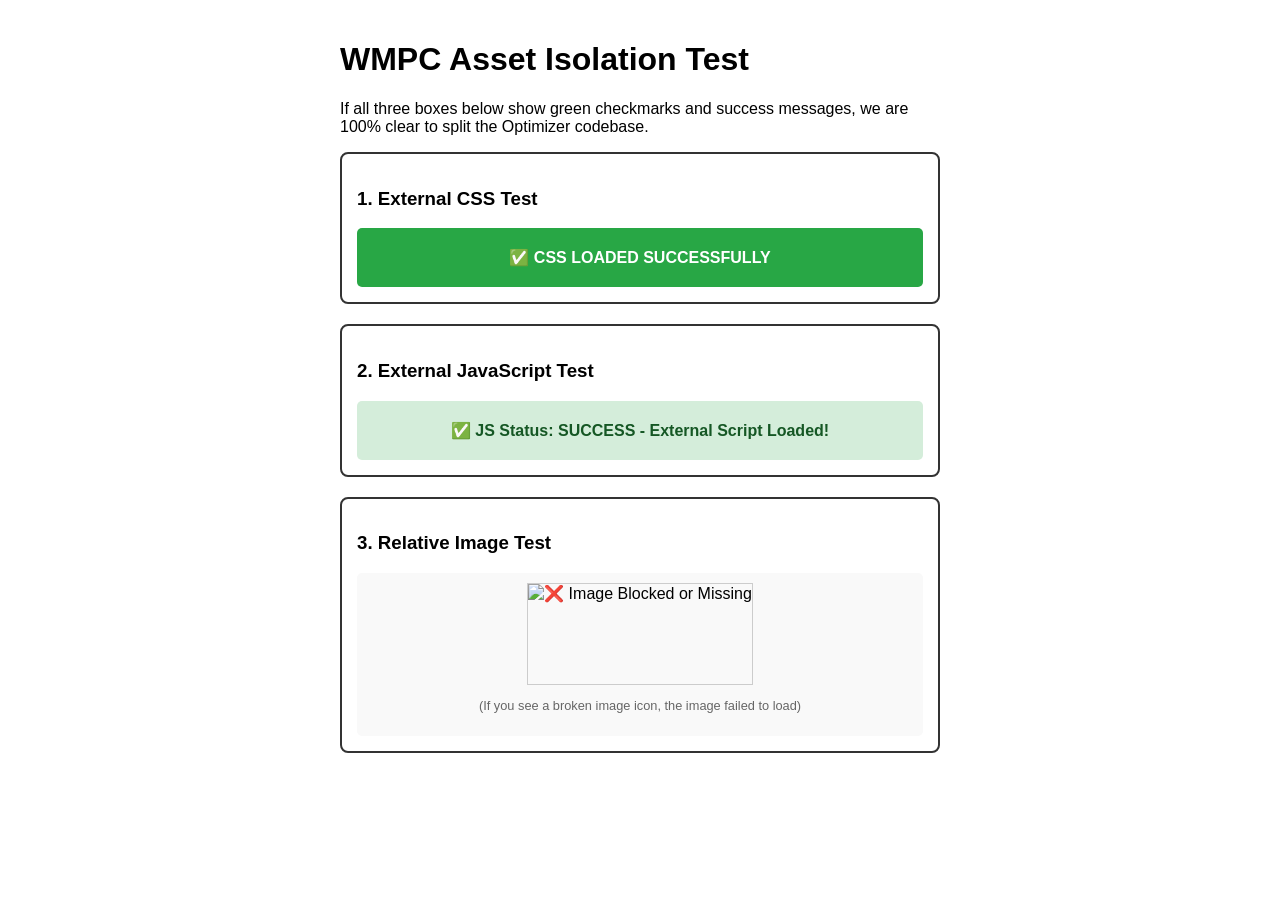
==== commit 5d2f5ea3: "Add files via upload" ====
--- a/index.html
+++ b/index.html
@@ -3,2373 +3,55 @@
 <head>
     <meta charset="UTF-8">
     <meta name="viewport" content="width=device-width, initial-scale=1.0">
-    <title>Optimizer EDLP Backup</title>
+    <title>WMPC Asset Isolation Test</title>
+    <!-- Testing External CSS -->
+    <link rel="stylesheet" href="styles.css">
     <style>
         body {
-            font-family: -apple-system, BlinkMacSystemFont, "Segoe UI", Roboto, Helvetica, Arial, sans-serif;
-            background-color: #f0f2f5;
-            color: #1c1e21;
-            display: flex;
-            flex-direction: column;
-            align-items: center;
-            padding: 40px 20px;
-            margin: 0;
+            font-family: Arial, sans-serif;
+            padding: 20px;
+            max-width: 600px;
+            margin: 0 auto;
         }
-        .container {
-            background-color: #ffffff;
-            padding: 30px;
-            border-radius: 12px;
-            box-shadow: 0 4px 12px rgba(0, 0, 0, 0.1);
-            max-width: 600px;
-            width: 100%;
-            text-align: center;
+        .test-box {
+            margin-bottom: 20px;
+            padding: 15px;
+            border: 2px solid #333;
+            border-radius: 8px;
         }
-        h1 { margin-top: 0; font-size: 1.5em; }
-        p { color: #606770; font-size: 0.95em; line-height: 1.5; margin-bottom: 20px; }
-        #copy-btn {
-            background-color: #1877f2;
-            color: white;
-            border: none;
-            padding: 12px 24px;
-            border-radius: 6px;
-            font-size: 1.1em;
-            font-weight: bold;
-            cursor: pointer;
-            width: 100%;
-            margin-bottom: 15px;
-            transition: background-color 0.2s;
-        }
-        #copy-btn:hover { background-color: #166fe5; }
-        #copy-btn.success { background-color: #42b72a; }
-        textarea {
-            width: 100%;
-            height: 200px;
-            padding: 10px;
-            font-family: monospace;
-            font-size: 0.85em;
-            border: 1px solid #ddd;
-            border-radius: 6px;
-            box-sizing: border-box;
-            resize: vertical;
-            background-color: #f5f6f7;
-            color: #606770;
-        }
-        .last-updated { font-size: 0.8em; color: #8d949e; margin-top: 15px; }
     </style>
 </head>
 <body>
+    <h1>WMPC Asset Isolation Test</h1>
+    <p>If all three boxes below show green checkmarks and success messages, we are 100% clear to split the Optimizer codebase.</p>
 
-    <div class="container">
-        <h1>EDLP Pricing Backup</h1>
-        <p>If the Optimizer is failing to load live prices, click the button below to copy the latest backup data. Paste it into the "Offline Pricing Backup" section in the Optimizer settings.</p>
-        
-        <button id="copy-btn"> Copy Backup Data</button>
-        
-        <!-- IF YOU ARE UPDATING EDLP DAYA PUT PUT IT BETWEEN THE TWO TEXT AREA TAGS DIRECTLY BELOW. -->
-        <textarea id="json-data" readonly>{
-  "devices": {
-    "a12": {
-      "att": {
-        "last_updated": 1777160315773,
-        "monthly": 1,
-        "total": 36
-      },
-      "last_updated": 1777160238563,
-      "name": "Galaxy A12",
-      "tmo": {
-        "dp": 0,
-        "last_updated": 1777160238563,
-        "monthly": 0,
-        "total": 0
-      },
-      "vzw": {
-        "last_updated": 1777160238563,
-        "monthly": 0,
-        "total": 0
-      },
-      "abbr": "A12"
-    },
-    "a135g": {
-      "att": {
-        "last_updated": 1777160222709,
-        "monthly": 1,
-        "total": 36
-      },
-      "last_updated": 1777160221125,
-      "name": "Galaxy A13 5G",
-      "tmo": {
-        "dp": 0,
-        "last_updated": 1777160221125,
-        "monthly": 0,
-        "total": 0
-      },
-      "vzw": {
-        "last_updated": 1777160221125,
-        "monthly": 0,
-        "total": 0
-      },
-      "abbr": "A13 5G"
-    },
-    "classic": {
-      "att": {
-        "last_updated": 1785090373162,
-        "monthly": 1.53,
-        "total": 55
-      },
-      "last_updated": 1764448685541,
-      "name": "Classic",
-      "tmo": {
-        "dp": 0,
-        "last_updated": 1771177642254,
-        "monthly": 0,
-        "total": 0
-      },
-      "vzw": {
-        "last_updated": 1764700686556,
-        "monthly": 0,
-        "total": 0
-      },
-      "abbr": "Classic"
-    },
-    "flip4": {
-      "att": {
-        "last_updated": 1774655177593,
-        "monthly": 1,
-        "total": 36
-      },
-      "last_updated": 1774655177593,
-      "name": "Flip4",
-      "tmo": {
-        "dp": 0,
-        "last_updated": 1774655177593,
-        "monthly": 0,
-        "total": 0
-      },
-      "vzw": {
-        "last_updated": 1774655177593,
-        "monthly": 0,
-        "total": 0
-      }
-    },
-    "flip45g": {
-      "att": {
-        "last_updated": 1766772123050,
-        "monthly": 0,
-        "total": 0
-      },
-      "last_updated": 1764448685542,
-      "name": "Flip 4 5G",
-      "tmo": {
-        "dp": 25,
-        "last_updated": 1779044442848,
-        "monthly": 1,
-        "total": 49
-      },
-      "vzw": {
-        "last_updated": 1767815328914,
-        "monthly": 0,
-        "total": 0
-      }
-    },
-    "galaxy23ultra5g": {
-      "att": {
-        "last_updated": 1766198104640,
-        "monthly": 1,
-        "total": 36
-      },
-      "last_updated": 1766198094920,
-      "name": "Galaxy S23 Ultra 5G",
-      "tmo": {
-        "dp": 0,
-        "last_updated": 1766198104640,
-        "monthly": 0,
-        "total": 0
-      },
-      "vzw": {
-        "last_updated": 1768261224699,
-        "monthly": 1,
-        "total": 36
-      },
-      "abbr": "S23U"
-    },
-    "galaxya03": {
-      "att": {
-        "last_updated": 1767653824335,
-        "monthly": 0,
-        "total": 0
-      },
-      "last_updated": 1767107032057,
-      "name": "Galaxy A03",
-      "tmo": {
-        "dp": 0,
-        "last_updated": 1769038272967,
-        "monthly": 0,
-        "total": 0
-      },
-      "vzw": {
-        "last_updated": 1777922833075,
-        "monthly": 1,
-        "total": 36
-      },
-      "abbr": "A03"
-    },
-    "galaxya11": {
-      "att": {
-        "last_updated": 1767472970733,
-        "monthly": 1,
-        "total": 36
-      },
-      "last_updated": 1764449590527,
-      "name": "Galaxy A11",
-      "tmo": {
-        "dp": 0,
-        "last_updated": 1767722695655,
-        "monthly": 0,
-        "total": 0
-      },
-      "vzw": {
-        "last_updated": 1768261192025,
-        "monthly": 0,
-        "total": 0
-      },
-      "abbr": "A11"
-    },
-    "galaxya13lte": {
-      "att": {
-        "last_updated": 1785375253372,
-        "monthly": 0,
-        "total": 0
-      },
-      "last_updated": 1764448685542,
-      "name": "Galaxy A13 LTE",
-      "tmo": {
-        "dp": 30,
-        "last_updated": 1768583483015,
-        "monthly": 0.79,
-        "total": 49
-      },
-      "vzw": {
-        "last_updated": 1767472968352,
-        "monthly": 0,
-        "total": 0
-      },
-      "abbr": "A13"
-    },
-    "galaxya14": {
-      "name": "Galaxy A14",
-      "abbr": "A14",
-      "att": {
-        "monthly": 0,
-        "total": 0
-      },
-      "vzw": {
-        "monthly": 0,
-        "total": 0
-      },
-      "tmo": {
-        "dp": 0,
-        "monthly": 0,
-        "total": 0
-      },
-      "last_updated": 1785392687244,
-      "is_ghost": true
-    },
-    "galaxya155g": {
-      "att": {
-        "last_updated": 1768259990253,
-        "monthly": 1,
-        "total": 36
-      },
-      "last_updated": 1764448807949,
-      "name": "Galaxy A15 5G",
-      "tmo": {
-        "dp": 20,
-        "last_updated": 1769531123760,
-        "monthly": 0.67,
-        "total": 36.08
-      },
-      "vzw": {
-        "last_updated": 1771178080048,
-        "monthly": 1,
-        "total": 36
-      },
-      "abbr": "A15"
-    },
-    "galaxya165g": {
-      "att": {
-        "last_updated": 1769181665505,
-        "monthly": 1.39,
-        "total": 50
-      },
-      "last_updated": 1764448685541,
-      "name": "Galaxy A16 5G",
-      "tmo": {
-        "dp": 35,
-        "last_updated": 1771689553875,
-        "monthly": 0.63,
-        "total": 50.12
-      },
-      "vzw": {
-        "last_updated": 1777922845185,
-        "monthly": 1.39,
-        "total": 50
-      },
-      "abbr": "A16"
-    },
-    "galaxya175g": {
-      "att": {
-        "last_updated": 1785090386030,
-        "monthly": 4.72,
-        "total": 170
-      },
-      "last_updated": 1769197187330,
-      "name": "Galaxy A17 5G",
-      "tmo": {
-        "dp": 45,
-        "last_updated": 1769531090029,
-        "monthly": 3,
-        "total": 117
-      },
-      "vzw": {
-        "last_updated": 1784490194806,
-        "monthly": 3.31,
-        "total": 119
-      },
-      "abbr": "A17"
-    },
-    "galaxya235g": {
-      "att": {
-        "last_updated": 1778961879058,
-        "monthly": 1,
-        "total": 36
-      },
-      "last_updated": 1778961870938,
-      "name": "Galaxy A23 5G",
-      "tmo": {
-        "dp": 0,
-        "last_updated": 1778961870938,
-        "monthly": 0,
-        "total": 0
-      },
-      "vzw": {
-        "last_updated": 1778961870938,
-        "monthly": 0,
-        "total": 0
-      },
-      "abbr": "A23 5G"
-    },
-    "galaxya355g": {
-      "att": {
-        "last_updated": 1769188095938,
-        "monthly": 1,
-        "total": 36
-      },
-      "last_updated": 1764448685541,
-      "name": "Galaxy A35 5G",
-      "tmo": {
-        "dp": 30,
-        "last_updated": 1769711173546,
-        "monthly": 0.25,
-        "total": 36
-      },
-      "vzw": {
-        "last_updated": 1769188095938,
-        "monthly": 0,
-        "total": 0
-      },
-      "abbr": "A35"
-    },
-    "galaxys23": {
-      "att": {
-        "last_updated": 1777160265288,
-        "monthly": 1,
-        "total": 36
-      },
-      "last_updated": 1777160260603,
-      "name": "Galaxy S23",
-      "tmo": {
-        "dp": 0,
-        "last_updated": 1777160260603,
-        "monthly": 0,
-        "total": 0
-      },
-      "vzw": {
-        "last_updated": 1777160363345,
-        "monthly": 0,
-        "total": 0
-      },
-      "abbr": "S23"
-    },
-    "galaxys23plus5g": {
-      "att": {
-        "last_updated": 1785392585231,
-        "monthly": 0,
-        "total": 0
-      },
-      "last_updated": 1777160350174,
-      "name": "Galaxy S23 Plus",
-      "tmo": {
-        "dp": 0,
-        "last_updated": 1777160350174,
-        "monthly": 0,
-        "total": 0
-      },
-      "vzw": {
-        "last_updated": 1777160352357,
-        "monthly": 1,
-        "total": 36
-      },
-      "abbr": "S23+"
-    },
-    "galaxys24fe": {
-      "att": {
-        "last_updated": 1785090398103,
-        "monthly": 11.08,
-        "total": 399
-      },
-      "last_updated": 1764448685541,
-      "name": "Galaxy S24 FE",
-      "tmo": {
-        "dp": 0,
-        "last_updated": 1764700915613,
-        "monthly": 0,
-        "total": 0
-      },
-      "vzw": {
-        "last_updated": 1777922869053,
-        "monthly": 11.08,
-        "total": 399
-      },
-      "abbr": "24FE"
-    },
-    "galaxys24plus": {
-      "att": {
-        "last_updated": 1782167713382,
-        "monthly": 1.36,
-        "total": 49
-      },
-      "last_updated": 1767657354528,
-      "name": "Galaxy S24 Plus",
-      "tmo": {
-        "dp": 0,
-        "last_updated": 1767657359333,
-        "monthly": 0,
-        "total": 0
-      },
-      "vzw": {
-        "last_updated": 1782167832510,
-        "monthly": 1.36,
-        "total": 49
-      },
-      "abbr": "S24+"
-    },
-    "galaxys25fe": {
-      "att": {
-        "last_updated": 1785090401264,
-        "monthly": 11.08,
-        "total": 399
-      },
-      "last_updated": 1764448685541,
-      "name": "Galaxy S25 FE",
-      "tmo": {
-        "dp": 0,
-        "last_updated": 1764700930321,
-        "monthly": 0,
-        "total": 0
-      },
-      "vzw": {
-        "last_updated": 1782167848174,
-        "monthly": 11.08,
-        "total": 399
-      },
-      "abbr": "25FE"
-    },
-    "galaxys25plus5g": {
-      "att": {
-        "last_updated": 1785090422336,
-        "monthly": 13.86,
-        "total": 499
-      },
-      "last_updated": 1764448685541,
-      "name": "Galaxy S25 Plus 5G",
-      "tmo": {
-        "dp": 0,
-        "last_updated": 1764700953069,
-        "monthly": 0,
-        "total": 0
-      },
-      "vzw": {
-        "last_updated": 1781978054640,
-        "monthly": 13.86,
-        "total": 499
-      },
-      "abbr": "S25+"
-    },
-    "galaxys25ultra5g": {
-      "att": {
-        "last_updated": 1785090430750,
-        "monthly": 13.86,
-        "total": 499
-      },
-      "last_updated": 1764448685541,
-      "name": "Galaxy S25 Ultra 5G",
-      "tmo": {
-        "dp": 0,
-        "last_updated": 1764630490975,
-        "monthly": 0,
-        "total": 0
-      },
-      "vzw": {
-        "last_updated": 1781978055515,
-        "monthly": 13.86,
-        "total": 499
-      },
-      "abbr": "S25U"
-    },
-    "galaxys26plus5g": {
-      "name": "Galaxy S26 Plus 5G",
-      "abbr": "S26+",
-      "att": {
-        "monthly": 0,
-        "total": 0
-      },
-      "vzw": {
-        "monthly": 0,
-        "total": 0
-      },
-      "tmo": {
-        "dp": 0,
-        "monthly": 0,
-        "total": 0
-      },
-      "last_updated": 1785392687243,
-      "is_ghost": true
-    },
-    "galaxys26ultra5g": {
-      "name": "Galaxy S26 Ultra 5G",
-      "abbr": "S26U",
-      "att": {
-        "monthly": 0,
-        "total": 0
-      },
-      "vzw": {
-        "monthly": 0,
-        "total": 0
-      },
-      "tmo": {
-        "dp": 0,
-        "monthly": 0,
-        "total": 0
-      },
-      "last_updated": 1785392687243,
-      "is_ghost": true
-    },
-    "galaxyzflip45g": {
-      "att": {
-        "last_updated": 1764700989400,
-        "monthly": 0,
-        "total": 0
-      },
-      "last_updated": 1764448685542,
-      "name": "Galaxy Z Flip 4 5G",
-      "tmo": {
-        "dp": 20,
-        "last_updated": 1764700989400,
-        "monthly": 1,
-        "total": 44
-      },
-      "vzw": {
-        "last_updated": 1777922971208,
-        "monthly": 18.06,
-        "total": 650
-      },
-      "abbr": "GZF4"
-    },
-    "galazys24ultra5g": {
-      "att": {
-        "last_updated": 1782167732961,
-        "monthly": 2.75,
-        "total": 99
-      },
-      "last_updated": 1766198073687,
-      "name": "Galaxy S24 Ultra 5G",
-      "tmo": {
-        "dp": 0,
-        "last_updated": 1767474294959,
-        "monthly": 0,
-        "total": 0
-      },
-      "vzw": {
-        "last_updated": 1782167818372,
-        "monthly": 2.75,
-        "total": 99
-      },
-      "abbr": "S24U"
-    },
-    "gstylus5g": {
-      "att": {
-        "last_updated": 1778962022120,
-        "monthly": 1,
-        "total": 36
-      },
-      "last_updated": 1778962013934,
-      "name": "G Stylus 5G",
-      "tmo": {
-        "dp": 0,
-        "last_updated": 1778962013934,
-        "monthly": 0,
-        "total": 0
-      },
-      "vzw": {
-        "last_updated": 1778962013934,
-        "monthly": 0,
-        "total": 0
-      },
-      "abbr": "STYL 5G"
-    },
-    "iphone13": {
-      "att": {
-        "last_updated": 1769187936022,
-        "monthly": 0,
-        "total": 0
-      },
-      "last_updated": 1768937172988,
-      "name": "iPhone 13",
-      "tmo": {
-        "dp": 0,
-        "last_updated": 1768937172988,
-        "monthly": 0,
-        "total": 0
-      },
-      "vzw": {
-        "last_updated": 1769187936022,
-        "monthly": 0,
-        "total": 0
-      },
-      "abbr": "IP13"
-    },
-    "iphone14": {
-      "att": {
-        "last_updated": 1771178686291,
-        "monthly": 5.53,
-        "total": 199
-      },
-      "last_updated": 1768937166870,
-      "name": "iPhone 14",
-      "tmo": {
-        "dp": 0,
-        "last_updated": 1768937166870,
-        "monthly": 0,
-        "total": 0
-      },
-      "vzw": {
-        "last_updated": 1769187940346,
-        "monthly": 5.53,
-        "total": 199
-      },
-      "abbr": "IP14"
-    },
-    "iphone14plus": {
-      "att": {
-        "last_updated": 1771178694706,
-        "monthly": 5.53,
-        "total": 199
-      },
-      "last_updated": 1769187998117,
-      "name": "iPhone 14 Plus",
-      "tmo": {
-        "dp": 0,
-        "last_updated": 1769187998117,
-        "monthly": 0,
-        "total": 0
-      },
-      "vzw": {
-        "last_updated": 1769188002526,
-        "monthly": 5.53,
-        "total": 199
-      },
-      "abbr": "IP14+"
-    },
-    "iphone15": {
-      "att": {
-        "last_updated": 1771178696950,
-        "monthly": 8.31,
-        "total": 299
-      },
-      "last_updated": 1764448685541,
-      "name": "iPhone 15",
-      "tmo": {
-        "dp": 227,
-        "last_updated": 1765144676354,
-        "monthly": 3,
-        "total": 299
-      },
-      "vzw": {
-        "last_updated": 1771178432298,
-        "monthly": 17.5,
-        "total": 630
-      },
-      "abbr": "IP15"
-    },
-    "iphone16": {
-      "att": {
-        "last_updated": 1785090480152,
-        "monthly": 17.47,
-        "total": 629
-      },
-      "last_updated": 1764448685542,
-      "name": "iPhone 16",
-      "tmo": {
-        "dp": 473,
-        "last_updated": 1776321078129,
-        "monthly": 6.5,
-        "total": 629
-      },
-      "vzw": {
-        "last_updated": 1785090248459,
-        "monthly": 20.25,
-        "total": 729
-      },
-      "abbr": "IP16"
-    },
-    "iphone16e": {
-      "att": {
-        "last_updated": 1771178708172,
-        "monthly": 12.47,
-        "total": 449
-      },
-      "last_updated": 1764448685542,
-      "name": "iPhone 16e",
-      "tmo": {
-        "dp": 341,
-        "last_updated": 1769182495858,
-        "monthly": 4.5,
-        "total": 449
-      },
-      "vzw": {
-        "last_updated": 1785090286163,
-        "monthly": 12.47,
-        "total": 449
-      },
-      "abbr": "IP16e"
-    },
-    "iphone16plus": {
-      "att": {
-        "last_updated": 1771178700885,
-        "monthly": 20.25,
-        "total": 729
-      },
-      "last_updated": 1764448685542,
-      "name": "iPhone 16 Plus",
-      "tmo": {
-        "dp": 549,
-        "last_updated": 1772994837796,
-        "monthly": 7.5,
-        "total": 729
-      },
-      "vzw": {
-        "last_updated": 1785090262428,
-        "monthly": 22.19,
-        "total": 799
-      },
-      "abbr": "IP16+"
-    },
-    "iphone16pro": {
-      "att": {
-        "last_updated": 1765144735530,
-        "monthly": 22.19,
-        "total": 799
-      },
-      "last_updated": 1764448685542,
-      "name": "iPhone 16 Pro",
-      "tmo": {
-        "dp": 601,
-        "last_updated": 1765144735530,
-        "monthly": 8.25,
-        "total": 799
-      },
-      "vzw": {
-        "last_updated": 1771178487882,
-        "monthly": 24.97,
-        "total": 899
-      },
-      "abbr": "IP16PR"
-    },
-    "iphone16promax": {
-      "att": {
-        "last_updated": 1771178705991,
-        "monthly": 27.75,
-        "total": 999
-      },
-      "last_updated": 1764448685542,
-      "name": "iPhone 16 Pro Max",
-      "tmo": {
-        "dp": 0,
-        "last_updated": 1768664920309,
-        "monthly": 0,
-        "total": 999
-      },
-      "vzw": {
-        "last_updated": 1785090278557,
-        "monthly": 27.75,
-        "total": 999
-      },
-      "abbr": "IP16PM"
-    },
-    "iphone17": {
-      "att": {
-        "last_updated": 1785090488118,
-        "monthly": 21.64,
-        "total": 779
-      },
-      "last_updated": 1764448685542,
-      "name": "iPhone 17",
-      "tmo": {
-        "dp": 587,
-        "last_updated": 1772994885945,
-        "monthly": 8,
-        "total": 779
-      },
-      "vzw": {
-        "last_updated": 1785090308899,
-        "monthly": 21.64,
-        "total": 779
-      },
-      "abbr": "IP17"
-    },
-    "iphone17e": {
-      "att": {
-        "last_updated": 1773179412495,
-        "monthly": 15.25,
-        "total": 549
-      },
-      "last_updated": 1773178203206,
-      "name": "iPhone 17e",
-      "tmo": {
-        "dp": 417,
-        "last_updated": 1775493802852,
-        "monthly": 5.5,
-        "total": 549
-      },
-      "vzw": {
-        "last_updated": 1785179837315,
-        "monthly": 15.25,
-        "total": 549
-      },
-      "abbr": "IP17e"
-    },
-    "iphone17pro": {
-      "att": {
-        "last_updated": 1771178714165,
-        "monthly": 29.14,
-        "total": 1049
-      },
-      "last_updated": 1764448685542,
-      "name": "iPhone 17 Pro",
-      "tmo": {
-        "dp": 791,
-        "last_updated": 1772994924752,
-        "monthly": 10.75,
-        "total": 1049
-      },
-      "vzw": {
-        "last_updated": 1785090304045,
-        "monthly": 29.14,
-        "total": 1049
-      },
-      "abbr": "IP17PR"
-    },
-    "iphone17promax": {
-      "att": {
-        "last_updated": 1785090493816,
-        "monthly": 31.92,
-        "total": 1149
-      },
-      "last_updated": 1764448685542,
-      "name": "iPhone 17 Pro Max",
-      "tmo": {
-        "dp": 867,
-        "last_updated": 1776278713033,
-        "monthly": 11.75,
-        "total": 1149
-      },
-      "vzw": {
-        "last_updated": 1785090300112,
-        "monthly": 31.92,
-        "total": 1149
-      },
-      "abbr": "IP17PM"
-    },
-    "iphoneair": {
-      "att": {
-        "last_updated": 1771178718025,
-        "monthly": 24.97,
-        "total": 899
-      },
-      "last_updated": 1764448685542,
-      "name": "iPhone Air",
-      "tmo": {
-        "dp": 677,
-        "last_updated": 1772994991056,
-        "monthly": 9.25,
-        "total": 899
-      },
-      "vzw": {
-        "last_updated": 1785090317943,
-        "monthly": 24.97,
-        "total": 899
-      },
-      "abbr": "IP AIR"
-    },
-    "iphonese3rdgen": {
-      "att": {
-        "last_updated": 1771178719603,
-        "monthly": 1,
-        "total": 36
-      },
-      "last_updated": 1769187971630,
-      "name": "iPhone SE 3rd Gen",
-      "tmo": {
-        "dp": 0,
-        "last_updated": 1769187971630,
-        "monthly": 0,
-        "total": 0
-      },
-      "vzw": {
-        "last_updated": 1769187982075,
-        "monthly": 1,
-        "total": 36
-      },
-      "abbr": "SE3"
-    },
-    "motog5g2024": {
-      "att": {
-        "last_updated": 1767641098493,
-        "monthly": 1,
-        "total": 36
-      },
-      "last_updated": 1764448685542,
-      "name": "Moto G 5G 2024",
-      "tmo": {
-        "dp": 12,
-        "last_updated": 1769531095677,
-        "monthly": 1,
-        "total": 36
-      },
-      "vzw": {
-        "last_updated": 1777922986961,
-        "monthly": 1,
-        "total": 36
-      },
-      "abbr": "MG24"
-    },
-    "motog5g2025": {
-      "att": {
-        "last_updated": 1781883394081,
-        "monthly": 0,
-        "total": 0
-      },
-      "last_updated": 1764448685542,
-      "name": "Moto G 5G 2025",
-      "tmo": {
-        "dp": 25,
-        "last_updated": 1781883682447,
-        "monthly": 1,
-        "total": 49
-      },
-      "vzw": {
-        "last_updated": 1785090114148,
-        "monthly": 1.39,
-        "total": 50
-      },
-      "abbr": "MG25"
-    },
-    "motog5g2026": {
-      "att": {
-        "last_updated": 1785090453076,
-        "monthly": 2.5,
-        "total": 90
-      },
-      "last_updated": 1781898543386,
-      "name": "Moto G 2026",
-      "tmo": {
-        "dp": 35,
-        "last_updated": 1782501685687,
-        "monthly": 1.5,
-        "total": 71
-      },
-      "vzw": {
-        "last_updated": 1785090183438,
-        "monthly": 3.61,
-        "total": 130
-      },
-      "abbr": "MG26"
-    },
-    "motogplay2026": {
-      "att": {
-        "last_updated": 1781898561263,
-        "monthly": 0,
-        "total": 0
-      },
-      "last_updated": 1781898561263,
-      "name": "Moto G Play 2026",
-      "tmo": {
-        "dp": 30,
-        "last_updated": 1782501674262,
-        "monthly": 1.5,
-        "total": 66
-      },
-      "vzw": {
-        "last_updated": 1785090203081,
-        "monthly": 3.06,
-        "total": 110
-      },
-      "abbr": "PLAY26"
-    },
-    "motogpower2024": {
-      "att": {
-        "last_updated": 1778963088765,
-        "monthly": 0,
-        "total": 0
-      },
-      "last_updated": 1778963088765,
-      "name": "Moto G Power 2024",
-      "tmo": {
-        "dp": 0,
-        "last_updated": 1778963088765,
-        "monthly": 0,
-        "total": 0
-      },
-      "vzw": {
-        "last_updated": 1778963093977,
-        "monthly": 1,
-        "total": 36
-      },
-      "abbr": "PWR24"
-    },
-    "motogpower2025": {
-      "att": {
-        "last_updated": 1779051539000,
-        "monthly": 0,
-        "total": 0
-      },
-      "last_updated": 1779051432623,
-      "name": "Moto G Power 2025",
-      "tmo": {
-        "dp": 30,
-        "last_updated": 1781883723729,
-        "monthly": 2,
-        "total": 78
-      },
-      "vzw": {
-        "last_updated": 1785090076654,
-        "monthly": 1.5,
-        "total": 54
-      },
-      "abbr": "PWR25"
-    },
-    "motogpower2026": {
-      "att": {
-        "last_updated": 1785090458838,
-        "monthly": 4,
-        "total": 144
-      },
-      "last_updated": 1782501456294,
-      "name": "Moto G Power 2026",
-      "tmo": {
-        "dp": 0,
-        "last_updated": 1782501456294,
-        "monthly": 0,
-        "total": 0
-      },
-      "vzw": {
-        "last_updated": 1784490264526,
-        "monthly": 4.92,
-        "total": 177
-      },
-      "abbr": "PWR26"
-    },
-    "motogstylus2023": {
-      "att": {
-        "last_updated": 1778961944348,
-        "monthly": 1,
-        "total": 36
-      },
-      "last_updated": 1778961931973,
-      "name": "Moto G Stylus 5G 2023",
-      "tmo": {
-        "dp": 0,
-        "last_updated": 1778961931973,
-        "monthly": 0,
-        "total": 0
-      },
-      "vzw": {
-        "last_updated": 1778961931973,
-        "monthly": 0,
-        "total": 0
-      },
-      "abbr": "STYL23"
-    },
-    "motogstylus2024": {
-      "att": {
-        "last_updated": 1778963287495,
-        "monthly": 0,
-        "total": 0
-      },
-      "last_updated": 1778963287495,
-      "name": "Moto G Stylus 2024",
-      "tmo": {
-        "dp": 0,
-        "last_updated": 1778963287495,
-        "monthly": 0,
-        "total": 0
-      },
-      "vzw": {
-        "last_updated": 1778963300522,
-        "monthly": 1,
-        "total": 36
-      },
-      "abbr": "STYL24"
-    },
-    "motogstylus2025": {
-      "att": {
-        "last_updated": 1777922783288,
-        "monthly": 5,
-        "total": 180
-      },
-      "last_updated": 1764448685542,
-      "name": "Moto G Stylus 2025",
-      "tmo": {
-        "dp": 50,
-        "last_updated": 1781883909096,
-        "monthly": 3.46,
-        "total": 133
-      },
-      "vzw": {
-        "last_updated": 1764701373157,
-        "monthly": 0,
-        "total": 0
-      },
-      "abbr": "STYL25"
-    },
-    "motogstylus2026": {
-      "att": {
-        "last_updated": 1785090462247,
-        "monthly": 6,
-        "total": 216
-      },
-      "last_updated": 1776009487452,
-      "name": "Moto G Stylus 2026",
-      "tmo": {
-        "dp": 0,
-        "last_updated": 1776009487452,
-        "monthly": 0,
-        "total": 0
-      },
-      "vzw": {
-        "last_updated": 1784490271168,
-        "monthly": 7.31,
-        "total": 263
-      },
-      "abbr": "STYL26"
-    },
-    "motogstylus5g": {
-      "att": {
-        "last_updated": 1778963410999,
-        "monthly": 0,
-        "total": 0
-      },
-      "last_updated": 1778963410999,
-      "name": "Moto G Stylus 5G",
-      "tmo": {
-        "dp": 0,
-        "last_updated": 1778963410999,
-        "monthly": 0,
-        "total": 0
-      },
-      "vzw": {
-        "last_updated": 1778963414541,
-        "monthly": 1,
-        "total": 36
-      },
-      "abbr": "STYL 5G"
-    },
-    "oneace5g": {
-      "att": {
-        "last_updated": 1764701048879,
-        "monthly": 0,
-        "total": 0
-      },
-      "last_updated": 1764448685542,
-      "name": "One Ace 5G",
-      "tmo": {
-        "dp": 0,
-        "last_updated": 1764701048879,
-        "monthly": 0,
-        "total": 0
-      },
-      "vzw": {
-        "last_updated": 1771178346070,
-        "monthly": 1,
-        "total": 36
-      },
-      "abbr": "ACE"
-    },
-    "pixel7a": {
-      "att": {
-        "last_updated": 1778962080670,
-        "monthly": 1,
-        "total": 36
-      },
-      "last_updated": 1769188125226,
-      "name": "Pixel 7a",
-      "tmo": {
-        "dp": 0,
-        "last_updated": 1769188125226,
-        "monthly": 0,
-        "total": 0
-      },
-      "vzw": {
-        "last_updated": 1769188128529,
-        "monthly": 1,
-        "total": 36
-      }
-    },
-    "pixel8a": {
-      "att": {
-        "last_updated": 1769188115860,
-        "monthly": 1,
-        "total": 36
-      },
-      "last_updated": 1766792886877,
-      "name": "Pixel 8a",
-      "tmo": {
-        "dp": 0,
-        "last_updated": 1766792893463,
-        "monthly": 0,
-        "total": 0
-      },
-      "vzw": {
-        "last_updated": 1769188115860,
-        "monthly": 1,
-        "total": 36
-      }
-    },
-    "revvl6": {
-      "att": {
-        "last_updated": 1764701398907,
-        "monthly": 0,
-        "total": 0
-      },
-      "last_updated": 1764448685542,
-      "name": "REVVL 6",
-      "tmo": {
-        "dp": 30,
-        "last_updated": 1767654814269,
-        "monthly": 0.25,
-        "total": 36
-      },
-      "vzw": {
-        "last_updated": 1764701398907,
-        "monthly": 0,
-        "total": 0
-      },
-      "abbr": "REV6"
-    },
-    "revvl6x5g": {
-      "att": {
-        "last_updated": 1769531291650,
-        "monthly": 0,
-        "total": 0
-      },
-      "last_updated": 1769531291650,
-      "name": "Revvl 6X 5G",
-      "tmo": {
-        "dp": 50,
-        "last_updated": 1769531300887,
-        "monthly": 2,
-        "total": 98
-      },
-      "vzw": {
-        "last_updated": 1769531291650,
-        "monthly": 0,
-        "total": 0
-      }
-    },
-    "sommiphone17e": {
-      "att": {
-        "last_updated": 1785179828761,
-        "monthly": 15.25,
-        "total": 549
-      },
-      "last_updated": 1785179828761,
-      "name": "SOMM iPhone 17e",
-      "tmo": {
-        "dp": 417,
-        "last_updated": 1785179828761,
-        "monthly": 5.5,
-        "total": 549
-      },
-      "vzw": {
-        "last_updated": 1785179828761,
-        "monthly": 15.25,
-        "total": 549
-      },
-      "abbr": "IP17e (SOMM)"
-    },
-    "tclflip3": {
-      "att": {
-        "last_updated": 1768261525286,
-        "monthly": 0,
-        "total": 0
-      },
-      "last_updated": 1764448685542,
-      "name": "TCL Flip 3",
-      "tmo": {
-        "dp": 0,
-        "last_updated": 1768261525286,
-        "monthly": 0,
-        "total": 0
-      },
-      "vzw": {
-        "last_updated": 1784490297403,
-        "monthly": 2.06,
-        "total": 74
-      },
-      "abbr": "Flip3"
-    },
-    "iphone15promax": {
-      "name": "iPhone 15 Pro Max",
-      "abbr": "IP15PM",
-      "att": {
-        "monthly": 0,
-        "total": 0
-      },
-      "vzw": {
-        "monthly": 0,
-        "total": 0
-      },
-      "tmo": {
-        "dp": 0,
-        "monthly": 0,
-        "total": 0
-      },
-      "last_updated": 1785392687242,
-      "is_ghost": true
-    },
-    "iphone15pro": {
-      "name": "iPhone 15 Pro",
-      "abbr": "IP15PR",
-      "att": {
-        "monthly": 0,
-        "total": 0
-      },
-      "vzw": {
-        "monthly": 0,
-        "total": 0
-      },
-      "tmo": {
-        "dp": 0,
-        "monthly": 0,
-        "total": 0
-      },
-      "last_updated": 1785392687242,
-      "is_ghost": true
-    },
-    "iphone15plus": {
-      "name": "iPhone 15 Plus",
-      "abbr": "IP15+",
-      "att": {
-        "monthly": 0,
-        "total": 0
-      },
-      "vzw": {
-        "monthly": 0,
-        "total": 0
-      },
-      "tmo": {
-        "dp": 0,
-        "monthly": 0,
-        "total": 0
-      },
-      "last_updated": 1785392687242,
-      "is_ghost": true
-    },
-    "iphone13promax": {
-      "name": "iPhone 13 Pro Max",
-      "abbr": "IP13PM",
-      "att": {
-        "monthly": 0,
-        "total": 0
-      },
-      "vzw": {
-        "monthly": 0,
-        "total": 0
-      },
-      "tmo": {
-        "dp": 0,
-        "monthly": 0,
-        "total": 0
-      },
-      "last_updated": 1785392687243,
-      "is_ghost": true
-    },
-    "iphone13pro": {
-      "name": "iPhone 13 Pro",
-      "abbr": "IP13PR",
-      "att": {
-        "monthly": 0,
-        "total": 0
-      },
-      "vzw": {
-        "monthly": 0,
-        "total": 0
-      },
-      "tmo": {
-        "dp": 0,
-        "monthly": 0,
-        "total": 0
-      },
-      "last_updated": 1785392687243,
-      "is_ghost": true
-    },
-    "iphone12promax": {
-      "name": "iPhone 12 Pro Max",
-      "abbr": "IP12PM",
-      "att": {
-        "monthly": 0,
-        "total": 0
-      },
-      "vzw": {
-        "monthly": 0,
-        "total": 0
-      },
-      "tmo": {
-        "dp": 0,
-        "monthly": 0,
-        "total": 0
-      },
-      "last_updated": 1785392687243,
-      "is_ghost": true
-    },
-    "iphone12pro": {
-      "name": "iPhone 12 Pro",
-      "abbr": "IP12PR",
-      "att": {
-        "monthly": 0,
-        "total": 0
-      },
-      "vzw": {
-        "monthly": 0,
-        "total": 0
-      },
-      "tmo": {
-        "dp": 0,
-        "monthly": 0,
-        "total": 0
-      },
-      "last_updated": 1785392687243,
-      "is_ghost": true
-    },
-    "iphone12": {
-      "name": "iPhone 12",
-      "abbr": "IP12",
-      "att": {
-        "monthly": 0,
-        "total": 0
-      },
-      "vzw": {
-        "monthly": 0,
-        "total": 0
-      },
-      "tmo": {
-        "dp": 0,
-        "monthly": 0,
-        "total": 0
-      },
-      "last_updated": 1785392687243,
-      "is_ghost": true
-    },
-    "iphone11promax": {
-      "name": "iPhone 11 Pro Max",
-      "abbr": "IP11PM",
-      "att": {
-        "monthly": 0,
-        "total": 0
-      },
-      "vzw": {
-        "monthly": 0,
-        "total": 0
-      },
-      "tmo": {
-        "dp": 0,
-        "monthly": 0,
-        "total": 0
-      },
-      "last_updated": 1785392687243,
-      "is_ghost": true
-    },
-    "galaxys22plus": {
-      "name": "Galaxy S22 Plus",
-      "abbr": "S22+",
-      "att": {
-        "monthly": 0,
-        "total": 0
-      },
-      "vzw": {
-        "monthly": 0,
-        "total": 0
-      },
-      "tmo": {
-        "dp": 0,
-        "monthly": 0,
-        "total": 0
-      },
-      "last_updated": 1785392687243,
-      "is_ghost": true
-    },
-    "galaxys21plus": {
-      "name": "Galaxy S21 Plus",
-      "abbr": "S21+",
-      "att": {
-        "monthly": 0,
-        "total": 0
-      },
-      "vzw": {
-        "monthly": 0,
-        "total": 0
-      },
-      "tmo": {
-        "dp": 0,
-        "monthly": 0,
-        "total": 0
-      },
-      "last_updated": 1785392687243,
-      "is_ghost": true
-    },
-    "galaxys20plus": {
-      "name": "Galaxy S20 Plus",
-      "abbr": "S20+",
-      "att": {
-        "monthly": 0,
-        "total": 0
-      },
-      "vzw": {
-        "monthly": 0,
-        "total": 0
-      },
-      "tmo": {
-        "dp": 0,
-        "monthly": 0,
-        "total": 0
-      },
-      "last_updated": 1785392687243,
-      "is_ghost": true
-    },
-    "cingularflip44gb": {
-      "name": "Cingular Flip 4 4GB",
-      "abbr": "Flip4 4GB",
-      "att": {
-        "monthly": 0,
-        "total": 0
-      },
-      "vzw": {
-        "monthly": 0,
-        "total": 0
-      },
-      "tmo": {
-        "dp": 0,
-        "monthly": 0,
-        "total": 0
-      },
-      "last_updated": 1785392687243,
-      "is_ghost": true
-    },
-    "galaxya1464gb": {
-      "name": "Galaxy A14 64GB",
-      "abbr": "A14 64GB",
-      "att": {
-        "monthly": 0,
-        "total": 0
-      },
-      "vzw": {
-        "monthly": 0,
-        "total": 0
-      },
-      "tmo": {
-        "dp": 0,
-        "monthly": 0,
-        "total": 0
-      },
-      "last_updated": 1785392687243,
-      "is_ghost": true
-    },
-    "galaxya2364gb": {
-      "name": "Galaxy A23 64GB",
-      "abbr": "A23 64GB",
-      "att": {
-        "monthly": 0,
-        "total": 0
-      },
-      "vzw": {
-        "monthly": 0,
-        "total": 0
-      },
-      "tmo": {
-        "dp": 0,
-        "monthly": 0,
-        "total": 0
-      },
-      "last_updated": 1785392687243,
-      "is_ghost": true
-    },
-    "galaxya545g128gb": {
-      "name": "Galaxy A54 5G 128GB",
-      "abbr": "A54 128GB",
-      "att": {
-        "monthly": 0,
-        "total": 0
-      },
-      "vzw": {
-        "monthly": 0,
-        "total": 0
-      },
-      "tmo": {
-        "dp": 0,
-        "monthly": 0,
-        "total": 0
-      },
-      "last_updated": 1785392687243,
-      "is_ghost": true
-    },
-    "motogplay202332gb": {
-      "name": "Moto G Play 2023 32GB",
-      "abbr": "PLAY23 32GB",
-      "att": {
-        "monthly": 0,
-        "total": 0
-      },
-      "vzw": {
-        "monthly": 0,
-        "total": 0
-      },
-      "tmo": {
-        "dp": 0,
-        "monthly": 0,
-        "total": 0
-      },
-      "last_updated": 1785392687243,
-      "is_ghost": true
-    },
-    "galaxys21fe": {
-      "name": "Galaxy S21 FE",
-      "abbr": "21FE",
-      "att": {
-        "monthly": 0,
-        "total": 0
-      },
-      "vzw": {
-        "monthly": 0,
-        "total": 0
-      },
-      "tmo": {
-        "dp": 0,
-        "monthly": 0,
-        "total": 0
-      },
-      "last_updated": 1785392687243,
-      "is_ghost": true
-    },
-    "gstylus": {
-      "name": "G Stylus",
-      "abbr": "STYL",
-      "att": {
-        "monthly": 0,
-        "total": 0
-      },
-      "vzw": {
-        "monthly": 0,
-        "total": 0
-      },
-      "tmo": {
-        "dp": 0,
-        "monthly": 0,
-        "total": 0
-      },
-      "last_updated": 1785392687243,
-      "is_ghost": true
-    },
-    "galaxya525g": {
-      "name": "Galaxy A52 5G",
-      "abbr": "A52 5G",
-      "att": {
-        "monthly": 0,
-        "total": 0
-      },
-      "vzw": {
-        "monthly": 0,
-        "total": 0
-      },
-      "tmo": {
-        "dp": 0,
-        "monthly": 0,
-        "total": 0
-      },
-      "last_updated": 1785392687243,
-      "is_ghost": true
-    },
-    "galaxya325g": {
-      "name": "Galaxy A32 5G",
-      "abbr": "A32 5G",
-      "att": {
-        "monthly": 0,
-        "total": 0
-      },
-      "vzw": {
-        "monthly": 0,
-        "total": 0
-      },
-      "tmo": {
-        "dp": 0,
-        "monthly": 0,
-        "total": 0
-      },
-      "last_updated": 1785392687243,
-      "is_ghost": true
-    },
-    "galaxya535g": {
-      "name": "Galaxy A53 5G",
-      "abbr": "A53 5G",
-      "att": {
-        "monthly": 0,
-        "total": 0
-      },
-      "vzw": {
-        "monthly": 0,
-        "total": 0
-      },
-      "tmo": {
-        "dp": 0,
-        "monthly": 0,
-        "total": 0
-      },
-      "last_updated": 1785392687243,
-      "is_ghost": true
-    },
-    "iphonese2ndgenrev": {
-      "name": "iPhone SE 2nd Gen Rev",
-      "abbr": "SE2 Rev",
-      "att": {
-        "monthly": 0,
-        "total": 0
-      },
-      "vzw": {
-        "monthly": 0,
-        "total": 0
-      },
-      "tmo": {
-        "dp": 0,
-        "monthly": 0,
-        "total": 0
-      },
-      "last_updated": 1785392687243,
-      "is_ghost": true
-    },
-    "motog5g23": {
-      "name": "Moto G 5G 23",
-      "abbr": "MG23",
-      "att": {
-        "monthly": 0,
-        "total": 0
-      },
-      "vzw": {
-        "monthly": 0,
-        "total": 0
-      },
-      "tmo": {
-        "dp": 0,
-        "monthly": 0,
-        "total": 0
-      },
-      "last_updated": 1785392687243,
-      "is_ghost": true
-    },
-    "galaxys215g": {
-      "name": "Galaxy S21 5G",
-      "abbr": "S21 5G",
-      "att": {
-        "monthly": 0,
-        "total": 0
-      },
-      "vzw": {
-        "monthly": 0,
-        "total": 0
-      },
-      "tmo": {
-        "dp": 0,
-        "monthly": 0,
-        "total": 0
-      },
-      "last_updated": 1785392687243,
-      "is_ghost": true
-    },
-    "galaxys20ultra5g": {
-      "name": "Galaxy S20 Ultra 5G",
-      "abbr": "S20U 5G",
-      "att": {
-        "monthly": 0,
-        "total": 0
-      },
-      "vzw": {
-        "monthly": 0,
-        "total": 0
-      },
-      "tmo": {
-        "dp": 0,
-        "monthly": 0,
-        "total": 0
-      },
-      "last_updated": 1785392687243,
-      "is_ghost": true
-    },
-    "galaxya35128gb": {
-      "name": "Galaxy A35 128GB",
-      "abbr": "A35",
-      "att": {
-        "monthly": 0,
-        "total": 0
-      },
-      "vzw": {
-        "monthly": 0,
-        "total": 0
-      },
-      "tmo": {
-        "dp": 0,
-        "monthly": 0,
-        "total": 0
-      },
-      "last_updated": 1785392687243,
-      "is_ghost": true
-    },
-    "applewatchs10": {
-      "name": "Apple Watch S10",
-      "abbr": "AW S10",
-      "att": {
-        "monthly": 0,
-        "total": 0
-      },
-      "vzw": {
-        "monthly": 0,
-        "total": 0
-      },
-      "tmo": {
-        "dp": 0,
-        "monthly": 0,
-        "total": 0
-      },
-      "last_updated": 1785392687243,
-      "is_ghost": true
-    },
-    "applewatchs9": {
-      "name": "Apple Watch S9",
-      "abbr": "AW S9",
-      "att": {
-        "monthly": 0,
-        "total": 0
-      },
-      "vzw": {
-        "monthly": 0,
-        "total": 0
-      },
-      "tmo": {
-        "dp": 0,
-        "monthly": 0,
-        "total": 0
-      },
-      "last_updated": 1785392687243,
-      "is_ghost": true
-    },
-    "applewatchs8": {
-      "name": "Apple Watch S8",
-      "abbr": "AW S8",
-      "att": {
-        "monthly": 0,
-        "total": 0
-      },
-      "vzw": {
-        "monthly": 0,
-        "total": 0
-      },
-      "tmo": {
-        "dp": 0,
-        "monthly": 0,
-        "total": 0
-      },
-      "last_updated": 1785392687243,
-      "is_ghost": true
-    },
-    "applewatchs7": {
-      "name": "Apple Watch S7",
-      "abbr": "AW S7",
-      "att": {
-        "monthly": 0,
-        "total": 0
-      },
-      "vzw": {
-        "monthly": 0,
-        "total": 0
-      },
-      "tmo": {
-        "dp": 0,
-        "monthly": 0,
-        "total": 0
-      },
-      "last_updated": 1785392687244,
-      "is_ghost": true
-    },
-    "applewatchs6": {
-      "name": "Apple Watch S6",
-      "abbr": "AW S6",
-      "att": {
-        "monthly": 0,
-        "total": 0
-      },
-      "vzw": {
-        "monthly": 0,
-        "total": 0
-      },
-      "tmo": {
-        "dp": 0,
-        "monthly": 0,
-        "total": 0
-      },
-      "last_updated": 1785392687244,
-      "is_ghost": true
-    },
-    "applewatchse2rev": {
-      "name": "Apple Watch SE2 Rev",
-      "abbr": "AW SE2 Rev",
-      "att": {
-        "monthly": 0,
-        "total": 0
-      },
-      "vzw": {
-        "monthly": 0,
-        "total": 0
-      },
-      "tmo": {
-        "dp": 0,
-        "monthly": 0,
-        "total": 0
-      },
-      "last_updated": 1785392687244,
-      "is_ghost": true
-    },
-    "applewatchse2": {
-      "name": "Apple Watch SE2",
-      "abbr": "AW SE2",
-      "att": {
-        "monthly": 0,
-        "total": 0
-      },
-      "vzw": {
-        "monthly": 0,
-        "total": 0
-      },
-      "tmo": {
-        "dp": 0,
-        "monthly": 0,
-        "total": 0
-      },
-      "last_updated": 1785392687244,
-      "is_ghost": true
-    },
-    "applewatchse": {
-      "name": "Apple Watch SE",
-      "abbr": "AW SE",
-      "att": {
-        "monthly": 0,
-        "total": 0
-      },
-      "vzw": {
-        "monthly": 0,
-        "total": 0
-      },
-      "tmo": {
-        "dp": 0,
-        "monthly": 0,
-        "total": 0
-      },
-      "last_updated": 1785392687244,
-      "is_ghost": true
-    },
-    "applewatchultra2": {
-      "name": "Apple Watch Ultra 2",
-      "abbr": "AW ULT2",
-      "att": {
-        "monthly": 0,
-        "total": 0
-      },
-      "vzw": {
-        "monthly": 0,
-        "total": 0
-      },
-      "tmo": {
-        "dp": 0,
-        "monthly": 0,
-        "total": 0
-      },
-      "last_updated": 1785392687244,
-      "is_ghost": true
-    },
-    "applewatchultra": {
-      "name": "Apple Watch Ultra",
-      "abbr": "AW ULT",
-      "att": {
-        "monthly": 0,
-        "total": 0
-      },
-      "vzw": {
-        "monthly": 0,
-        "total": 0
-      },
-      "tmo": {
-        "dp": 0,
-        "monthly": 0,
-        "total": 0
-      },
-      "last_updated": 1785392687244,
-      "is_ghost": true
-    },
-    "galaxys23128gb": {
-      "name": "Galaxy S23 128GB",
-      "abbr": "S23",
-      "att": {
-        "monthly": 0,
-        "total": 0
-      },
-      "vzw": {
-        "monthly": 0,
-        "total": 0
-      },
-      "tmo": {
-        "dp": 0,
-        "monthly": 0,
-        "total": 0
-      },
-      "last_updated": 1785392687244,
-      "is_ghost": true
-    },
-    "galaxya54": {
-      "name": "Galaxy A54",
-      "abbr": "A54",
-      "att": {
-        "monthly": 0,
-        "total": 0
-      },
-      "vzw": {
-        "monthly": 0,
-        "total": 0
-      },
-      "tmo": {
-        "dp": 0,
-        "monthly": 0,
-        "total": 0
-      },
-      "last_updated": 1785392687244,
-      "is_ghost": true
-    },
-    "galaxya35": {
-      "name": "Galaxy A35",
-      "abbr": "A35",
-      "att": {
-        "monthly": 0,
-        "total": 0
-      },
-      "vzw": {
-        "monthly": 0,
-        "total": 0
-      },
-      "tmo": {
-        "dp": 0,
-        "monthly": 0,
-        "total": 0
-      },
-      "last_updated": 1785392687244,
-      "is_ghost": true
-    },
-    "galaxya13": {
-      "name": "Galaxy A13",
-      "abbr": "A13",
-      "att": {
-        "monthly": 0,
-        "total": 0
-      },
-      "vzw": {
-        "monthly": 0,
-        "total": 0
-      },
-      "tmo": {
-        "dp": 0,
-        "monthly": 0,
-        "total": 0
-      },
-      "last_updated": 1785392687244,
-      "is_ghost": true
-    },
-    "galaxya71": {
-      "name": "Galaxy A71",
-      "abbr": "A71",
-      "att": {
-        "monthly": 0,
-        "total": 0
-      },
-      "vzw": {
-        "monthly": 0,
-        "total": 0
-      },
-      "tmo": {
-        "dp": 0,
-        "monthly": 0,
-        "total": 0
-      },
-      "last_updated": 1785392687244,
-      "is_ghost": true
-    },
-    "galaxynote9": {
-      "name": "Galaxy Note9",
-      "abbr": "Note9",
-      "att": {
-        "monthly": 0,
-        "total": 0
-      },
-      "vzw": {
-        "monthly": 0,
-        "total": 0
-      },
-      "tmo": {
-        "dp": 0,
-        "monthly": 0,
-        "total": 0
-      },
-      "last_updated": 1785392687244,
-      "is_ghost": true
-    },
-    "galaxya425g": {
-      "name": "Galaxy A42 5G",
-      "abbr": "A42 5G",
-      "att": {
-        "monthly": 0,
-        "total": 0
-      },
-      "vzw": {
-        "monthly": 0,
-        "total": 0
-      },
-      "tmo": {
-        "dp": 0,
-        "monthly": 0,
-        "total": 0
-      },
-      "last_updated": 1785392687244,
-      "is_ghost": true
-    },
-    "motogstylus": {
-      "name": "Moto G Stylus",
-      "abbr": "STYL",
-      "att": {
-        "monthly": 0,
-        "total": 0
-      },
-      "vzw": {
-        "monthly": 0,
-        "total": 0
-      },
-      "tmo": {
-        "dp": 0,
-        "monthly": 0,
-        "total": 0
-      },
-      "last_updated": 1785392687244,
-      "is_ghost": true
-    },
-    "motogpower": {
-      "name": "Moto G Power",
-      "abbr": "PWR",
-      "att": {
-        "monthly": 0,
-        "total": 0
-      },
-      "vzw": {
-        "monthly": 0,
-        "total": 0
-      },
-      "tmo": {
-        "dp": 0,
-        "monthly": 0,
-        "total": 0
-      },
-      "last_updated": 1785392687244,
-      "is_ghost": true
-    },
-    "motog": {
-      "name": "Moto G",
-      "abbr": "MG",
-      "att": {
-        "monthly": 0,
-        "total": 0
-      },
-      "vzw": {
-        "monthly": 0,
-        "total": 0
-      },
-      "tmo": {
-        "dp": 0,
-        "monthly": 0,
-        "total": 0
-      },
-      "last_updated": 1785392687244,
-      "is_ghost": true
-    },
-    "motoe6": {
-      "name": "Moto E6",
-      "abbr": "E6",
-      "att": {
-        "monthly": 0,
-        "total": 0
-      },
-      "vzw": {
-        "monthly": 0,
-        "total": 0
-      },
-      "tmo": {
-        "dp": 0,
-        "monthly": 0,
-        "total": 0
-      },
-      "last_updated": 1785392687244,
-      "is_ghost": true
-    },
-    "revvl": {
-      "name": "Revvl",
-      "abbr": "REVVL",
-      "att": {
-        "monthly": 0,
-        "total": 0
-      },
-      "vzw": {
-        "monthly": 0,
-        "total": 0
-      },
-      "tmo": {
-        "dp": 0,
-        "monthly": 0,
-        "total": 0
-      },
-      "last_updated": 1785392687244,
-      "is_ghost": true
-    }
-  },
-  "store_nicknames": {
-    "1698": "Hooksett",
-    "1753": "Derry",
-    "1762": "Seabrook",
-    "1785": "Hudson",
-    "1788": "Scarborough",
-    "1796": "Amherst",
-    "1856": "Bangor",
-    "1868": "Auburn",
-    "2118": "Lunenburg",
-    "2143": "Skowhegan",
-    "2152": "Albany",
-    "2202": "Windham",
-    "2222": "Tewksbury",
-    "2369": "Tilton",
-    "2399": "Manchester",
-    "2530": "Rutland",
-    "2639": "Gilford",
-    "2758": "Plymouth",
-    "3535": "Epping"
-  },
-  "color_abbreviations": {
-    "Beige": "BGE",
-    "Black": "BLK",
-    "Black Titanium": "BLK",
-    "Blue": "BLU",
-    "Cosmic Orange": "ORNG",
-    "Deep Blue": "BLU",
-    "Desert Titanium": "DSRT",
-    "Graphite": "BLK",
-    "Gray": "GRY",
-    "Green": "GRN",
-    "Mist Blue": "BLU",
-    "Natural Titanium": "NTRL",
-    "Navy": "BLU",
-    "Sky Blue": "BLU",
-    "Space Black": "BLK",
-    "Titanium Black": "BLK",
-    "Ultramarine": "BLU",
-    "White": "WHTE",
-    "Onyx Black": "BLK",
-    "Onyx BLK": "BLK",
-    "Slipstream": "GRY",
-    "Coal Smoke": "BLK",
-    "Tapestry": "BLU",
-    "Midnight": "NAVY",
-    "Caramel Latte": "BEIGE",
-    "Olive": "GRN",
-    "Silver": "SLVR",
-    "Soft Pink": "PNK"
-  },
-  "hidden_cleanup": {
-    "Demo - iPhone 16 Ultramari ne Demo 128GB": "Demo IP16",
-    "Demo - Galaxy A16 128GB": "Demo A16",
-    "Demo - iPhone 16 Plus 128GB": "Demo IP16+",
-    "Demo - iPhone 16 128GB": "Demo IP16",
-    "Demo - Galaxy S24 FE 128GB": "Demo S24FE",
-    "Demo - Galaxy A15 5G 128GB": "Demo A15",
-    "Demo - Galaxy S25 Plus 256GB": "Demo S25+",
-    "Demo - Galaxy S25 Ultra 256GB": "Demo S25U",
-    "Demo - iPhone 16e 128GB": "Demo IP16e",
-    "Demo - iPhone 17 DEMO 256GB": "Demo IP17",
-    "Demo - iPhone 17 Pro Max DEMO 256GB": "Demo IP17PM",
-    "Demo - iPhone Air DEMO 256GB": "Demo IP Air",
-    "Demo - iPhone 17 Pro DEMO 256GB": "Demo IP17PR",
-    "Demo - iPhone 17 Plus DEMO 256GB": "Demo IP17+",
-    "Demo - Galaxy S25 128GB": "Demo S25"
-  }
-}</textarea>
-        
-        <div class="last-updated">Last Updated: July 2026</div>
+    <!-- 1. CSS TEST AREA -->
+    <div class="test-box">
+        <h3>1. External CSS Test</h3>
+        <!-- The inline styles make it red by default. The external CSS will try to override this. -->
+        <div id="css-test" style="background-color: red; color: white; padding: 20px; font-weight: bold; text-align: center; border-radius: 5px;">
+            ❌ CSS FAILED / BLOCKED
+        </div>
     </div>
 
-    <script>
-        document.getElementById('copy-btn').addEventListener('click', function() {
-            const textArea = document.getElementById('json-data');
-            const btn = document.getElementById('copy-btn');
-            
-            // Select and copy
-            textArea.select();
-            textArea.setSelectionRange(0, 999999); // For mobile devices
-            
-            try {
-                document.execCommand('copy');
-                // Visual feedback
-                const originalText = btn.innerHTML;
-                btn.innerHTML = " Copied to Clipboard!";
-                btn.classList.add('success');
-                
-                setTimeout(() => {
-                    btn.innerHTML = originalText;
-                    btn.classList.remove('success');
-                }, 3000);
-            } catch (err) {
-                alert("Failed to copy. Please select the text manually.");
-            }
-            
-            // Deselect
-            window.getSelection().removeAllRanges();
-        });
-    </script>
+    <!-- 2. JS TEST AREA -->
+    <div class="test-box">
+        <h3>2. External JavaScript Test</h3>
+        <p id="js-status" style="color: red; font-weight: bold; padding: 20px; background-color: #ffe6e6; text-align: center; border-radius: 5px; margin: 0;">
+            ❌ JS Status: FAILED / BLOCKED
+        </p>
+    </div>
+
+    <!-- 3. IMAGE TEST AREA -->
+    <div class="test-box">
+        <h3>3. Relative Image Test</h3>
+        <div style="text-align: center; padding: 10px; background-color: #f9f9f9; border-radius: 5px;">
+            <img src="test-image.jpg" alt="❌ Image Blocked or Missing" style="max-width: 100%; height: auto; border: 1px solid #ccc; min-height: 100px; min-width: 100px;">
+            <p style="font-size: 0.8em; color: #666;">(If you see a broken image icon, the image failed to load)</p>
+        </div>
+    </div>
+
+    <!-- Testing External JS -->
+    <script src="script.js"></script>
 </body>
 </html>
--- a/styles.css
+++ b/styles.css
@@ -0,0 +1,16 @@
+/* 
+   This file tests if external CSS is loaded. 
+   It targets the inline-styled red box and forces it to become green. 
+*/
+
+#css-test {
+    background-color: #28a745 !important; /* Force green background */
+    color: white !important;
+    font-size: 0 !important; /* Hides the original "FAILED" text */
+}
+
+/* Injecting the success text via CSS */
+#css-test::after {
+    content: "✅ CSS LOADED SUCCESSFULLY";
+    font-size: 16px; /* Restores font size for the new text */
+}
